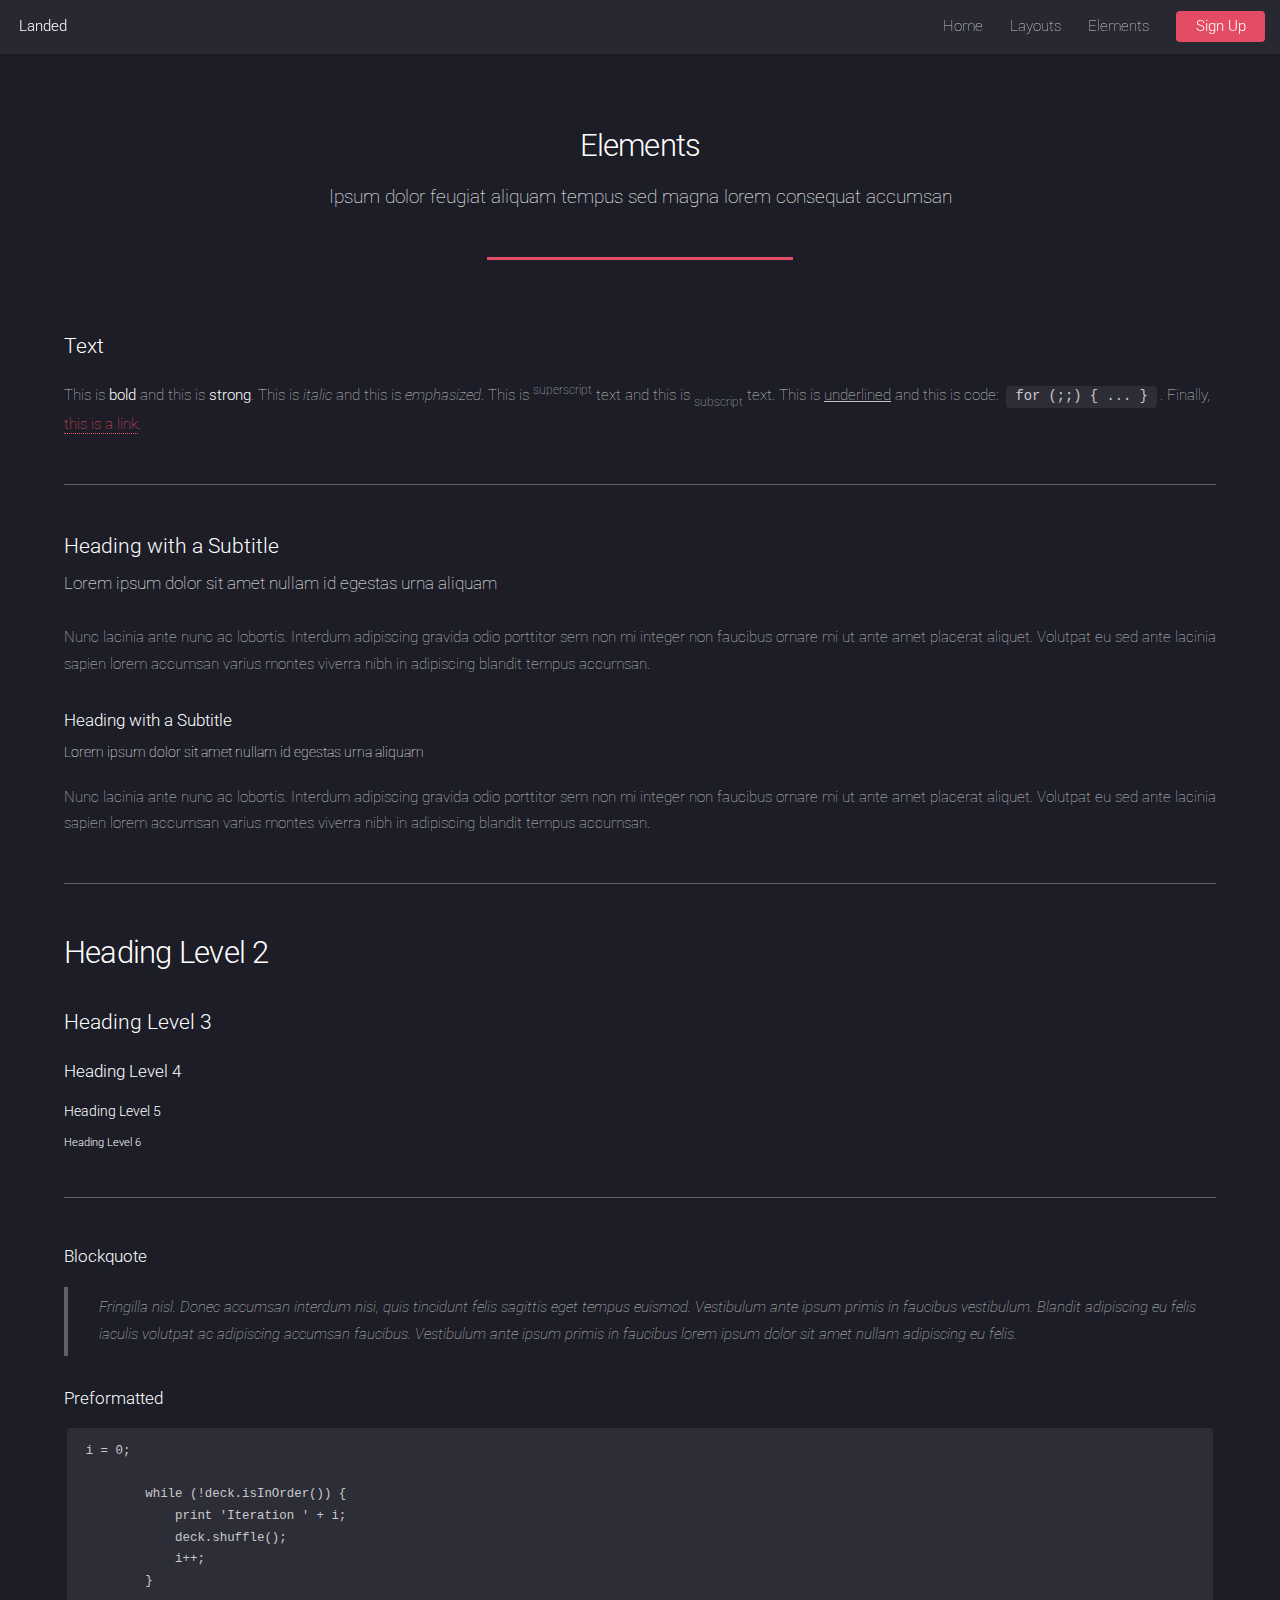
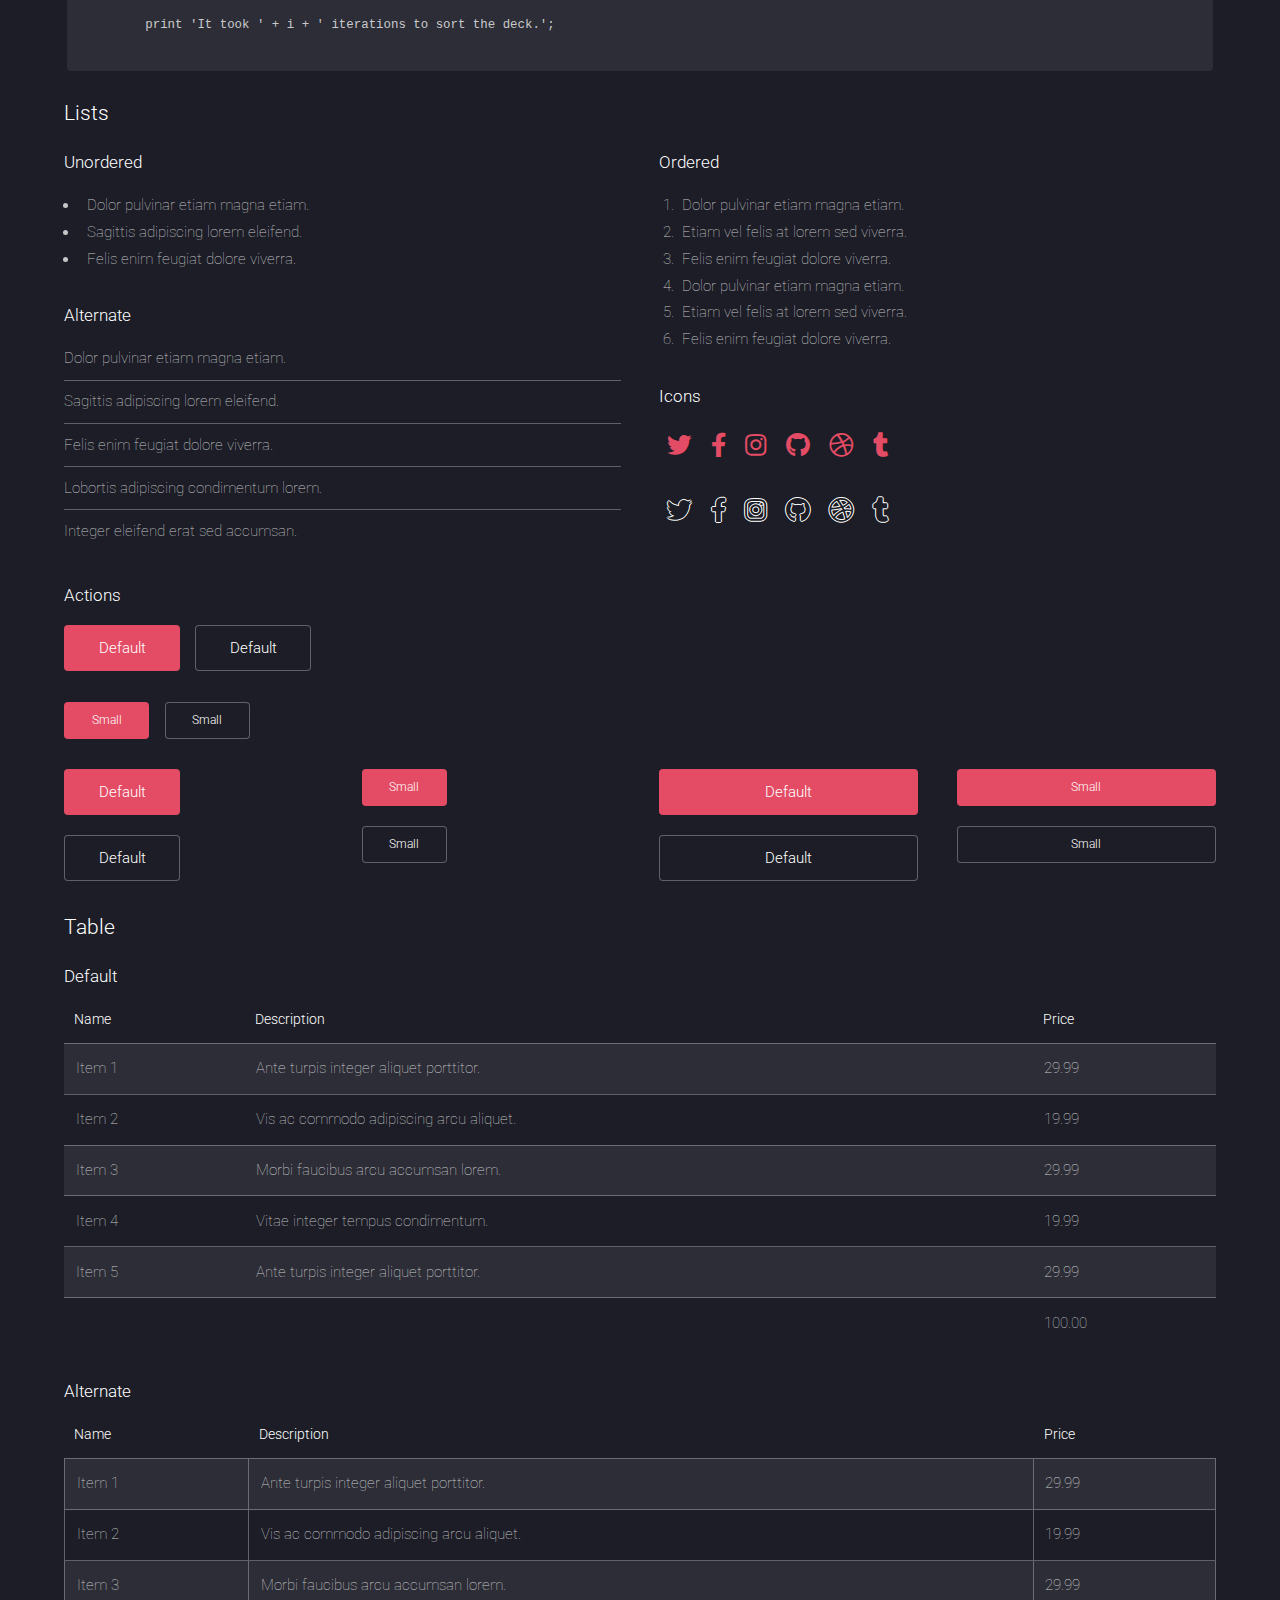
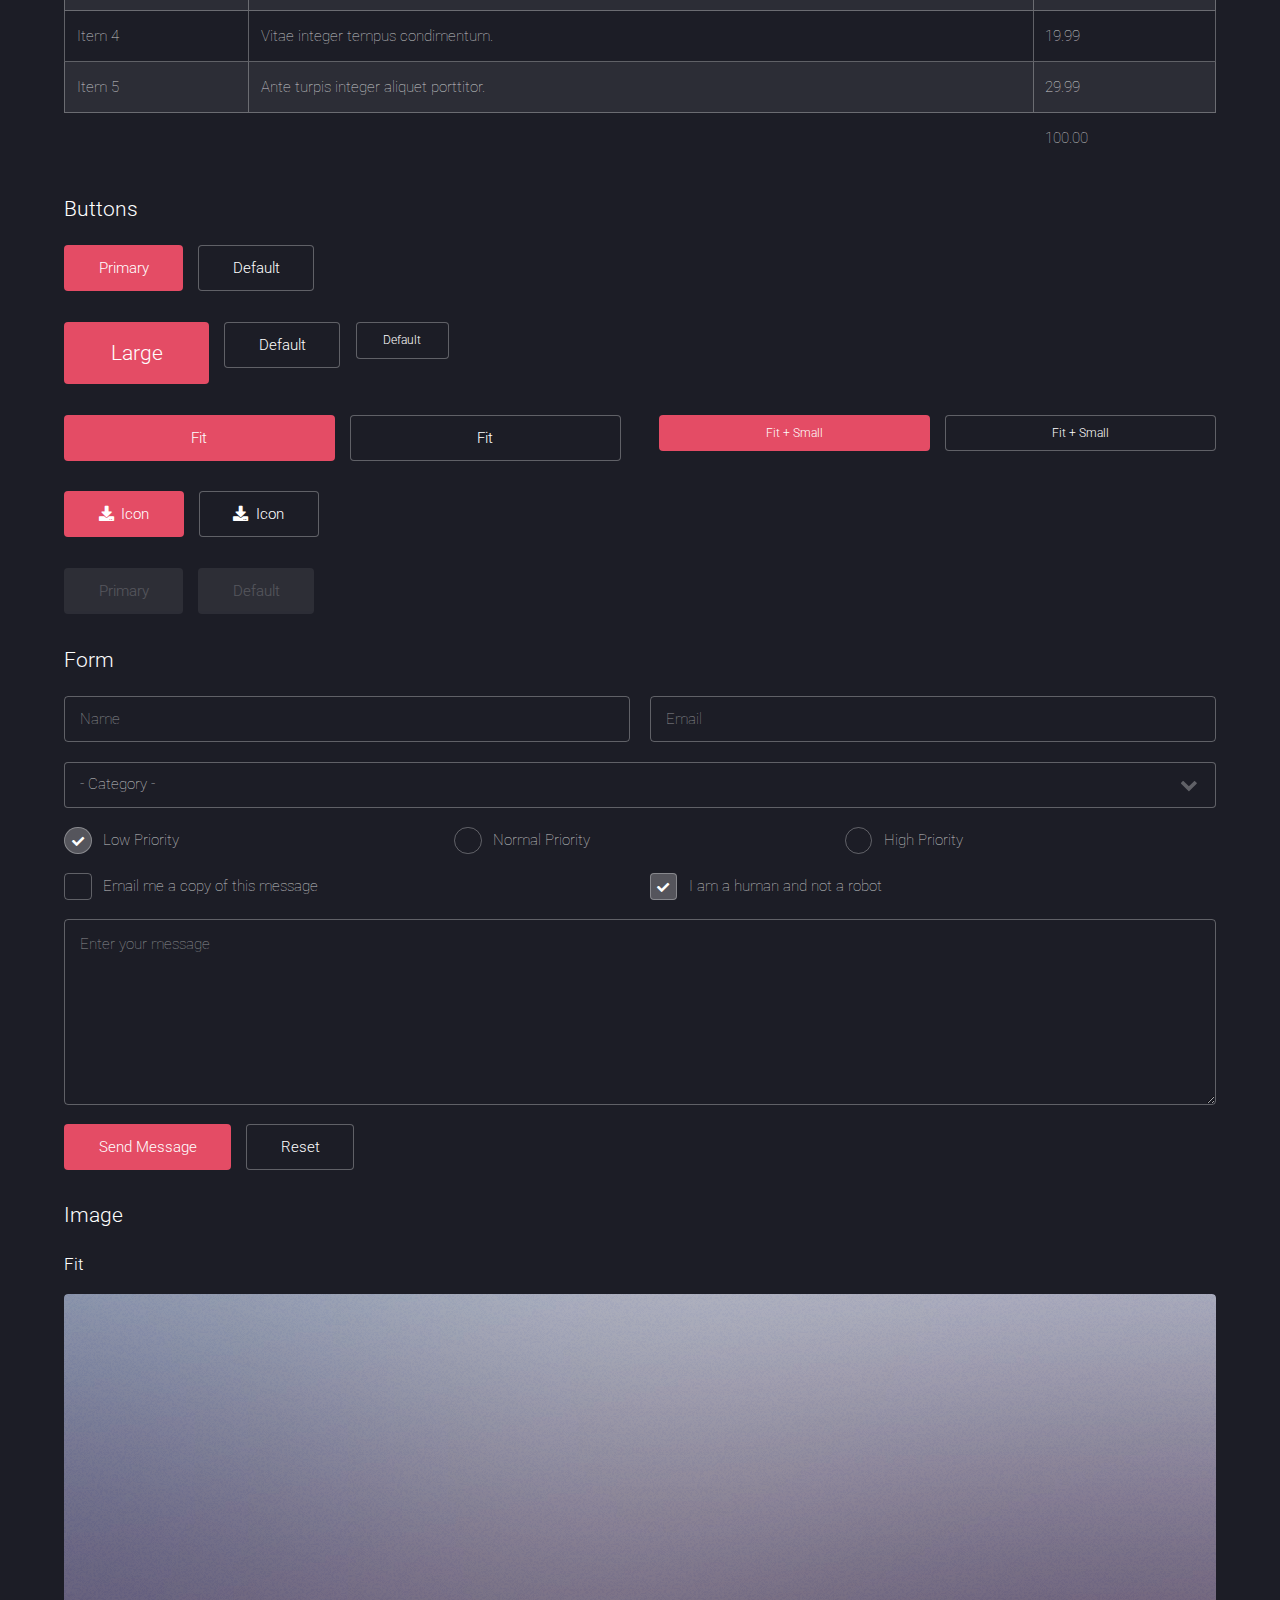
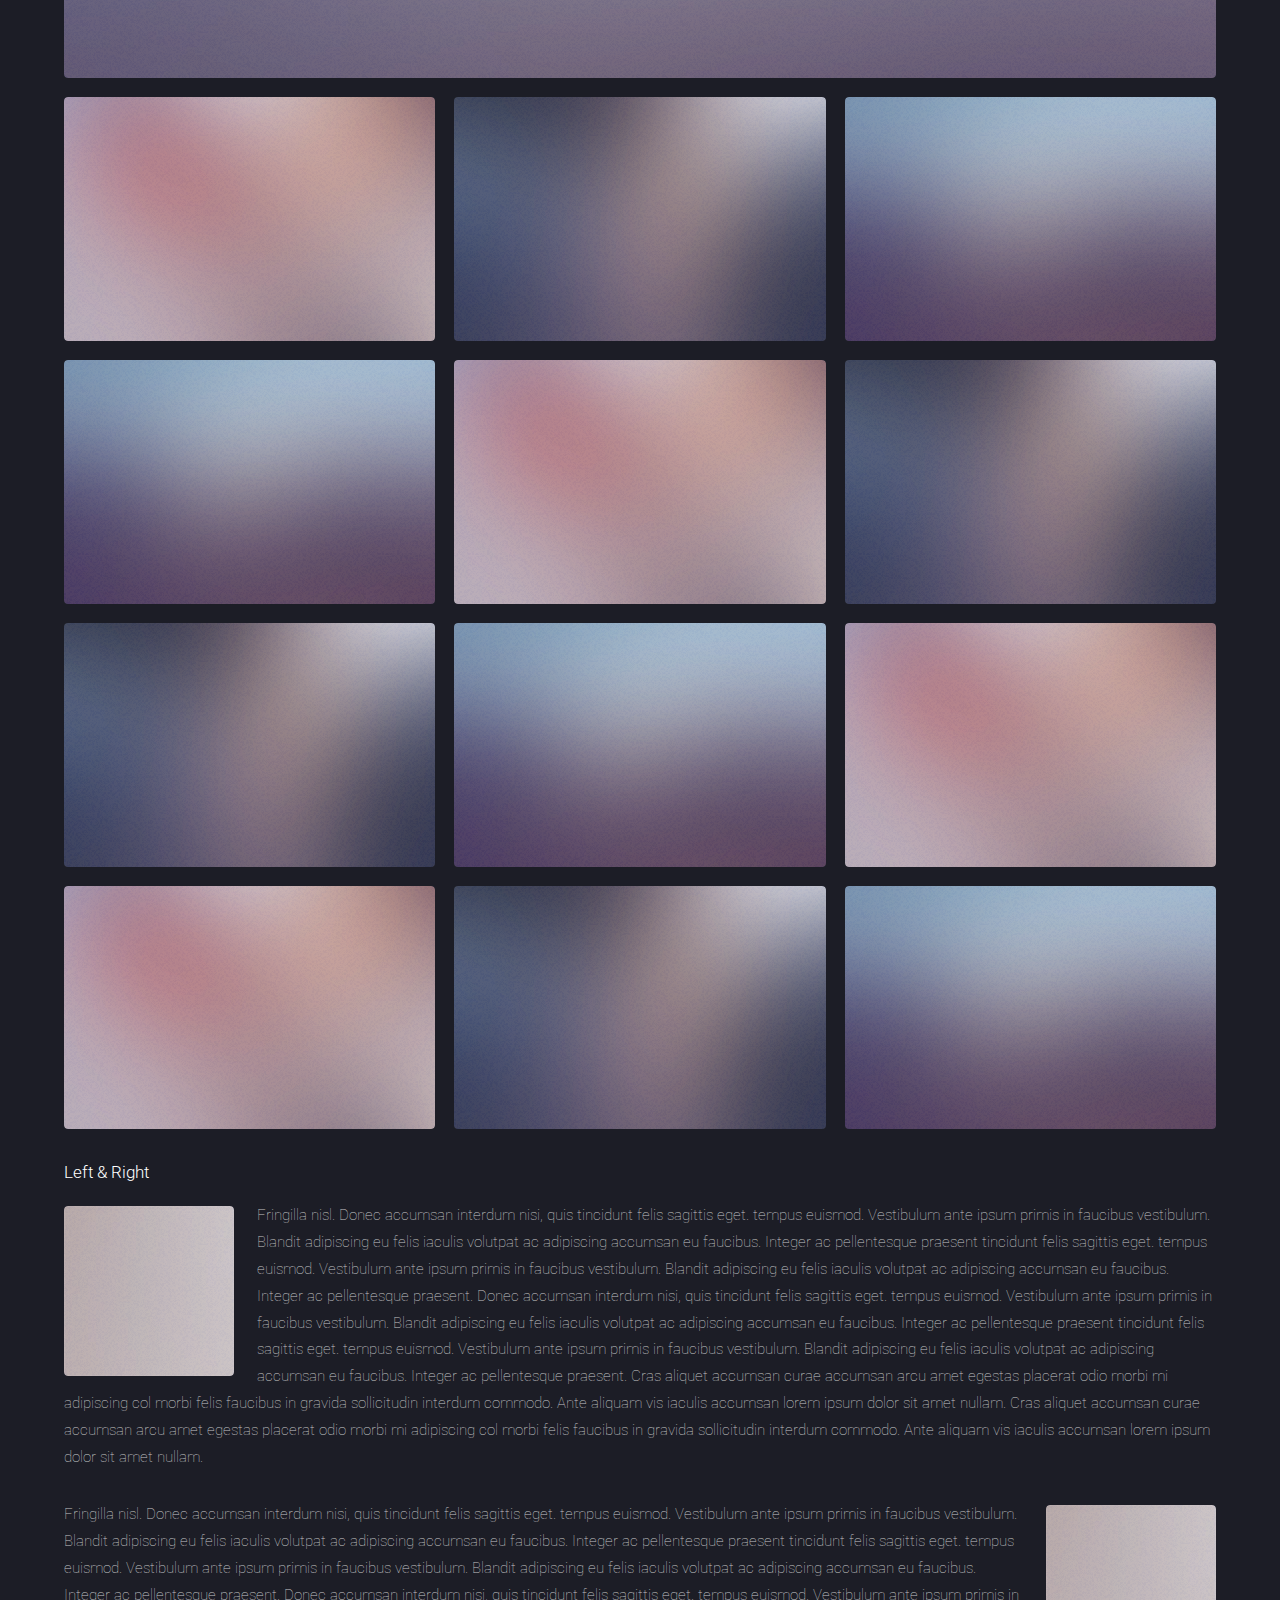
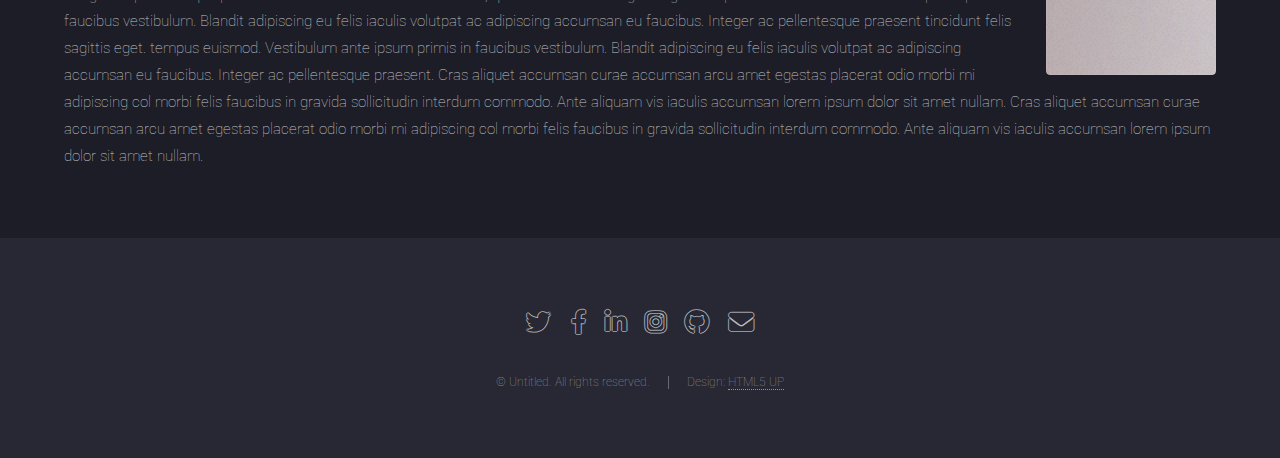
==== elements.html @ 2c1ea0f4 "Nav Menu Responsive" ====
<!DOCTYPE HTML>
<!--
	Landed by HTML5 UP
	html5up.net | @ajlkn
	Free for personal and commercial use under the CCA 3.0 license (html5up.net/license)
-->
<html>
	<head>
		<title>Elements - Landed by HTML5 UP</title>
		<meta charset="utf-8" />
		<meta name="viewport" content="width=device-width, initial-scale=1, user-scalable=no" />
		<link rel="stylesheet" href="assets/css/main.css" />
		<noscript><link rel="stylesheet" href="assets/css/noscript.css" /></noscript>
	</head>
	<body class="is-preload">
		<div id="page-wrapper">

			<!-- Header -->
				<header id="header">
					<h1 id="logo"><a href="index.html">Landed</a></h1>
					<nav id="nav">
						<ul>
							<li><a href="index.html">Home</a></li>
							<li>
								<a href="#">Layouts</a>
								<ul>
									<li><a href="left-sidebar.html">Left Sidebar</a></li>
									<li><a href="right-sidebar.html">Right Sidebar</a></li>
									<li><a href="no-sidebar.html">No Sidebar</a></li>
									<li>
										<a href="#">Submenu</a>
										<ul>
											<li><a href="#">Option 1</a></li>
											<li><a href="#">Option 2</a></li>
											<li><a href="#">Option 3</a></li>
											<li><a href="#">Option 4</a></li>
										</ul>
									</li>
								</ul>
							</li>
							<li><a href="elements.html">Elements</a></li>
							<li><a href="#" class="button primary">Sign Up</a></li>
						</ul>
					</nav>
				</header>

			<!-- Main -->
				<div id="main" class="wrapper style1">
					<div class="container">
						<header class="major">
							<h2>Elements</h2>
							<p>Ipsum dolor feugiat aliquam tempus sed magna lorem consequat accumsan</p>
						</header>

						<!-- Text -->
							<section>
								<h3>Text</h3>
								<p>This is <b>bold</b> and this is <strong>strong</strong>. This is <i>italic</i> and this is <em>emphasized</em>.
								This is <sup>superscript</sup> text and this is <sub>subscript</sub> text.
								This is <u>underlined</u> and this is code: <code>for (;;) { ... }</code>. Finally, <a href="#">this is a link</a>.</p>

								<hr />

								<header>
									<h3>Heading with a Subtitle</h3>
									<p>Lorem ipsum dolor sit amet nullam id egestas urna aliquam</p>
								</header>
								<p>Nunc lacinia ante nunc ac lobortis. Interdum adipiscing gravida odio porttitor sem non mi integer non faucibus ornare mi ut ante amet placerat aliquet. Volutpat eu sed ante lacinia sapien lorem accumsan varius montes viverra nibh in adipiscing blandit tempus accumsan.</p>
								<header>
									<h4>Heading with a Subtitle</h4>
									<p>Lorem ipsum dolor sit amet nullam id egestas urna aliquam</p>
								</header>
								<p>Nunc lacinia ante nunc ac lobortis. Interdum adipiscing gravida odio porttitor sem non mi integer non faucibus ornare mi ut ante amet placerat aliquet. Volutpat eu sed ante lacinia sapien lorem accumsan varius montes viverra nibh in adipiscing blandit tempus accumsan.</p>

								<hr />

								<h2>Heading Level 2</h2>
								<h3>Heading Level 3</h3>
								<h4>Heading Level 4</h4>
								<h5>Heading Level 5</h5>
								<h6>Heading Level 6</h6>

								<hr />

								<h4>Blockquote</h4>
								<blockquote>Fringilla nisl. Donec accumsan interdum nisi, quis tincidunt felis sagittis eget tempus euismod. Vestibulum ante ipsum primis in faucibus vestibulum. Blandit adipiscing eu felis iaculis volutpat ac adipiscing accumsan faucibus. Vestibulum ante ipsum primis in faucibus lorem ipsum dolor sit amet nullam adipiscing eu felis.</blockquote>

								<h4>Preformatted</h4>
								<pre><code>i = 0;

	while (!deck.isInOrder()) {
	    print 'Iteration ' + i;
	    deck.shuffle();
	    i++;
	}

	print 'It took ' + i + ' iterations to sort the deck.';
	</code></pre>
							</section>

						<!-- Lists -->
							<section>
								<h3>Lists</h3>
								<div class="row">
									<div class="col-6 col-12-xsmall">

										<h4>Unordered</h4>
										<ul>
											<li>Dolor pulvinar etiam magna etiam.</li>
											<li>Sagittis adipiscing lorem eleifend.</li>
											<li>Felis enim feugiat dolore viverra.</li>
										</ul>

										<h4>Alternate</h4>
										<ul class="alt">
											<li>Dolor pulvinar etiam magna etiam.</li>
											<li>Sagittis adipiscing lorem eleifend.</li>
											<li>Felis enim feugiat dolore viverra.</li>
											<li>Lobortis adipiscing condimentum lorem.</li>
											<li>Integer eleifend erat sed accumsan.</li>
										</ul>

									</div>
									<div class="col-6 col-12-xsmall">

										<h4>Ordered</h4>
										<ol>
											<li>Dolor pulvinar etiam magna etiam.</li>
											<li>Etiam vel felis at lorem sed viverra.</li>
											<li>Felis enim feugiat dolore viverra.</li>
											<li>Dolor pulvinar etiam magna etiam.</li>
											<li>Etiam vel felis at lorem sed viverra.</li>
											<li>Felis enim feugiat dolore viverra.</li>
										</ol>

										<h4>Icons</h4>
										<ul class="icons">
											<li><a href="#" class="icon brands fa-twitter"><span class="label">Twitter</span></a></li>
											<li><a href="#" class="icon brands fa-facebook-f"><span class="label">Facebook</span></a></li>
											<li><a href="#" class="icon brands fa-instagram"><span class="label">Instagram</span></a></li>
											<li><a href="#" class="icon brands fa-github"><span class="label">Github</span></a></li>
											<li><a href="#" class="icon brands fa-dribbble"><span class="label">Dribbble</span></a></li>
											<li><a href="#" class="icon brands fa-tumblr"><span class="label">Tumblr</span></a></li>
										</ul>
										<ul class="icons">
											<li><a href="#" class="icon brands alt fa-twitter"><span class="label">Twitter</span></a></li>
											<li><a href="#" class="icon brands alt fa-facebook-f"><span class="label">Facebook</span></a></li>
											<li><a href="#" class="icon brands alt fa-instagram"><span class="label">Instagram</span></a></li>
											<li><a href="#" class="icon brands alt fa-github"><span class="label">Github</span></a></li>
											<li><a href="#" class="icon brands alt fa-dribbble"><span class="label">Dribbble</span></a></li>
											<li><a href="#" class="icon brands alt fa-tumblr"><span class="label">Tumblr</span></a></li>
										</ul>

									</div>
								</div>

								<h4>Actions</h4>
								<ul class="actions">
									<li><a href="#" class="button primary">Default</a></li>
									<li><a href="#" class="button">Default</a></li>
								</ul>
								<ul class="actions small">
									<li><a href="#" class="button primary small">Small</a></li>
									<li><a href="#" class="button small">Small</a></li>
								</ul>
								<div class="row">
									<div class="col-3 col-6-medium col-12-xsmall">
										<ul class="actions stacked">
											<li><a href="#" class="button primary">Default</a></li>
											<li><a href="#" class="button">Default</a></li>
										</ul>
									</div>
									<div class="col-3 col-6-medium col-12-xsmall">
										<ul class="actions stacked">
											<li><a href="#" class="button primary small">Small</a></li>
											<li><a href="#" class="button small">Small</a></li>
										</ul>
									</div>
									<div class="col-3 col-6-medium col-12-xsmall">
										<ul class="actions stacked">
											<li><a href="#" class="button primary fit">Default</a></li>
											<li><a href="#" class="button fit">Default</a></li>
										</ul>
									</div>
									<div class="col-3 col-6-medium col-12-xsmall">
										<ul class="actions stacked">
											<li><a href="#" class="button primary small fit">Small</a></li>
											<li><a href="#" class="button small fit">Small</a></li>
										</ul>
									</div>
								</div>
							</section>

						<!-- Table -->
							<section>
								<h3>Table</h3>
								<h4>Default</h4>
								<div class="table-wrapper">
									<table>
										<thead>
											<tr>
												<th>Name</th>
												<th>Description</th>
												<th>Price</th>
											</tr>
										</thead>
										<tbody>
											<tr>
												<td>Item 1</td>
												<td>Ante turpis integer aliquet porttitor.</td>
												<td>29.99</td>
											</tr>
											<tr>
												<td>Item 2</td>
												<td>Vis ac commodo adipiscing arcu aliquet.</td>
												<td>19.99</td>
											</tr>
											<tr>
												<td>Item 3</td>
												<td> Morbi faucibus arcu accumsan lorem.</td>
												<td>29.99</td>
											</tr>
											<tr>
												<td>Item 4</td>
												<td>Vitae integer tempus condimentum.</td>
												<td>19.99</td>
											</tr>
											<tr>
												<td>Item 5</td>
												<td>Ante turpis integer aliquet porttitor.</td>
												<td>29.99</td>
											</tr>
										</tbody>
										<tfoot>
											<tr>
												<td colspan="2"></td>
												<td>100.00</td>
											</tr>
										</tfoot>
									</table>
								</div>
								<h4>Alternate</h4>
								<div class="table-wrapper">
									<table class="alt">
										<thead>
											<tr>
												<th>Name</th>
												<th>Description</th>
												<th>Price</th>
											</tr>
										</thead>
										<tbody>
											<tr>
												<td>Item 1</td>
												<td>Ante turpis integer aliquet porttitor.</td>
												<td>29.99</td>
											</tr>
											<tr>
												<td>Item 2</td>
												<td>Vis ac commodo adipiscing arcu aliquet.</td>
												<td>19.99</td>
											</tr>
											<tr>
												<td>Item 3</td>
												<td> Morbi faucibus arcu accumsan lorem.</td>
												<td>29.99</td>
											</tr>
											<tr>
												<td>Item 4</td>
												<td>Vitae integer tempus condimentum.</td>
												<td>19.99</td>
											</tr>
											<tr>
												<td>Item 5</td>
												<td>Ante turpis integer aliquet porttitor.</td>
												<td>29.99</td>
											</tr>
										</tbody>
										<tfoot>
											<tr>
												<td colspan="2"></td>
												<td>100.00</td>
											</tr>
										</tfoot>
									</table>
								</div>
							</section>

						<!-- Buttons -->
							<section>
								<h3>Buttons</h3>
								<ul class="actions">
									<li><a href="#" class="button primary">Primary</a></li>
									<li><a href="#" class="button">Default</a></li>
								</ul>
								<ul class="actions">
									<li><a href="#" class="button primary large">Large</a></li>
									<li><a href="#" class="button">Default</a></li>
									<li><a href="#" class="button small">Default</a></li>
								</ul>
								<div class="row">
									<div class="col-6 col-12-xsmall">
										<ul class="actions fit">
											<li><a href="#" class="button primary fit">Fit</a></li>
											<li><a href="#" class="button fit">Fit</a></li>
										</ul>
									</div>
									<div class="col-6 col-12-xsmall">
										<ul class="actions fit small">
											<li><a href="#" class="button primary fit small">Fit + Small</a></li>
											<li><a href="#" class="button fit small">Fit + Small</a></li>
										</ul>
									</div>
								</div>
								<ul class="actions">
									<li><a href="#" class="button primary icon solid fa-download">Icon</a></li>
									<li><a href="#" class="button icon solid fa-download">Icon</a></li>
								</ul>
								<ul class="actions">
									<li><span class="button primary disabled">Primary</span></li>
									<li><span class="button disabled">Default</span></li>
								</ul>
							</section>

						<!-- Form -->
							<section>
								<h3>Form</h3>
								<form method="post" action="#">
									<div class="row gtr-uniform gtr-50">
										<div class="col-6 col-12-xsmall">
											<input type="text" name="name" id="name" value="" placeholder="Name" />
										</div>
										<div class="col-6 col-12-xsmall">
											<input type="email" name="email" id="email" value="" placeholder="Email" />
										</div>
										<div class="col-12">
											<select name="category" id="category">
												<option value="">- Category -</option>
												<option value="1">Manufacturing</option>
												<option value="1">Shipping</option>
												<option value="1">Administration</option>
												<option value="1">Human Resources</option>
											</select>
										</div>
										<div class="col-4 col-12-medium">
											<input type="radio" id="priority-low" name="priority" checked>
											<label for="priority-low">Low Priority</label>
										</div>
										<div class="col-4 col-12-medium">
											<input type="radio" id="priority-normal" name="priority">
											<label for="priority-normal">Normal Priority</label>
										</div>
										<div class="col-4 col-12-medium">
											<input type="radio" id="priority-high" name="priority">
											<label for="priority-high">High Priority</label>
										</div>
										<div class="col-6 col-12-medium">
											<input type="checkbox" id="copy" name="copy">
											<label for="copy">Email me a copy of this message</label>
										</div>
										<div class="col-6 col-12-medium">
											<input type="checkbox" id="human" name="human" checked>
											<label for="human">I am a human and not a robot</label>
										</div>
										<div class="col-12">
											<textarea name="message" id="message" placeholder="Enter your message" rows="6"></textarea>
										</div>
										<div class="col-12">
											<ul class="actions">
												<li><input type="submit" value="Send Message" class="primary" /></li>
												<li><input type="reset" value="Reset" /></li>
											</ul>
										</div>
									</div>
								</form>
							</section>

						<!-- Image -->
							<section>
								<h3>Image</h3>
								<h4>Fit</h4>
								<div class="box alt">
									<div class="row gtr-50 gtr-uniform">
										<div class="col-12"><span class="image fit"><img src="images/pic07.jpg" alt="" /></span></div>
										<div class="col-4 col-6-xsmall"><span class="image fit"><img src="images/pic02.jpg" alt="" /></span></div>
										<div class="col-4 col-6-xsmall"><span class="image fit"><img src="images/pic03.jpg" alt="" /></span></div>
										<div class="col-4 col-6-xsmall"><span class="image fit"><img src="images/pic04.jpg" alt="" /></span></div>
										<div class="col-4 col-6-xsmall"><span class="image fit"><img src="images/pic04.jpg" alt="" /></span></div>
										<div class="col-4 col-6-xsmall"><span class="image fit"><img src="images/pic02.jpg" alt="" /></span></div>
										<div class="col-4 col-6-xsmall"><span class="image fit"><img src="images/pic03.jpg" alt="" /></span></div>
										<div class="col-4 col-6-xsmall"><span class="image fit"><img src="images/pic03.jpg" alt="" /></span></div>
										<div class="col-4 col-6-xsmall"><span class="image fit"><img src="images/pic04.jpg" alt="" /></span></div>
										<div class="col-4 col-6-xsmall"><span class="image fit"><img src="images/pic02.jpg" alt="" /></span></div>
										<div class="col-4 col-6-xsmall"><span class="image fit"><img src="images/pic02.jpg" alt="" /></span></div>
										<div class="col-4 col-6-xsmall"><span class="image fit"><img src="images/pic03.jpg" alt="" /></span></div>
										<div class="col-4 col-6-xsmall"><span class="image fit"><img src="images/pic04.jpg" alt="" /></span></div>
									</div>
								</div>

								<h4>Left &amp; Right</h4>
								<p><span class="image left"><img src="images/pic08.jpg" alt="" /></span>Fringilla nisl. Donec accumsan interdum nisi, quis tincidunt felis sagittis eget. tempus euismod. Vestibulum ante ipsum primis in faucibus vestibulum. Blandit adipiscing eu felis iaculis volutpat ac adipiscing accumsan eu faucibus. Integer ac pellentesque praesent tincidunt felis sagittis eget. tempus euismod. Vestibulum ante ipsum primis in faucibus vestibulum. Blandit adipiscing eu felis iaculis volutpat ac adipiscing accumsan eu faucibus. Integer ac pellentesque praesent. Donec accumsan interdum nisi, quis tincidunt felis sagittis eget. tempus euismod. Vestibulum ante ipsum primis in faucibus vestibulum. Blandit adipiscing eu felis iaculis volutpat ac adipiscing accumsan eu faucibus. Integer ac pellentesque praesent tincidunt felis sagittis eget. tempus euismod. Vestibulum ante ipsum primis in faucibus vestibulum. Blandit adipiscing eu felis iaculis volutpat ac adipiscing accumsan eu faucibus. Integer ac pellentesque praesent. Cras aliquet accumsan curae accumsan arcu amet egestas placerat odio morbi mi adipiscing col morbi felis faucibus in gravida sollicitudin interdum commodo. Ante aliquam vis iaculis accumsan lorem ipsum dolor sit amet nullam. Cras aliquet accumsan curae accumsan arcu amet egestas placerat odio morbi mi adipiscing col morbi felis faucibus in gravida sollicitudin interdum commodo. Ante aliquam vis iaculis accumsan lorem ipsum dolor sit amet nullam.</p>
								<p><span class="image right"><img src="images/pic08.jpg" alt="" /></span>Fringilla nisl. Donec accumsan interdum nisi, quis tincidunt felis sagittis eget. tempus euismod. Vestibulum ante ipsum primis in faucibus vestibulum. Blandit adipiscing eu felis iaculis volutpat ac adipiscing accumsan eu faucibus. Integer ac pellentesque praesent tincidunt felis sagittis eget. tempus euismod. Vestibulum ante ipsum primis in faucibus vestibulum. Blandit adipiscing eu felis iaculis volutpat ac adipiscing accumsan eu faucibus. Integer ac pellentesque praesent. Donec accumsan interdum nisi, quis tincidunt felis sagittis eget. tempus euismod. Vestibulum ante ipsum primis in faucibus vestibulum. Blandit adipiscing eu felis iaculis volutpat ac adipiscing accumsan eu faucibus. Integer ac pellentesque praesent tincidunt felis sagittis eget. tempus euismod. Vestibulum ante ipsum primis in faucibus vestibulum. Blandit adipiscing eu felis iaculis volutpat ac adipiscing accumsan eu faucibus. Integer ac pellentesque praesent. Cras aliquet accumsan curae accumsan arcu amet egestas placerat odio morbi mi adipiscing col morbi felis faucibus in gravida sollicitudin interdum commodo. Ante aliquam vis iaculis accumsan lorem ipsum dolor sit amet nullam. Cras aliquet accumsan curae accumsan arcu amet egestas placerat odio morbi mi adipiscing col morbi felis faucibus in gravida sollicitudin interdum commodo. Ante aliquam vis iaculis accumsan lorem ipsum dolor sit amet nullam.</p>
							</section>

					</div>
				</div>

			<!-- Footer -->
				<footer id="footer">
					<ul class="icons">
						<li><a href="#" class="icon brands alt fa-twitter"><span class="label">Twitter</span></a></li>
						<li><a href="#" class="icon brands alt fa-facebook-f"><span class="label">Facebook</span></a></li>
						<li><a href="#" class="icon brands alt fa-linkedin-in"><span class="label">LinkedIn</span></a></li>
						<li><a href="#" class="icon brands alt fa-instagram"><span class="label">Instagram</span></a></li>
						<li><a href="#" class="icon brands alt fa-github"><span class="label">GitHub</span></a></li>
						<li><a href="#" class="icon solid alt fa-envelope"><span class="label">Email</span></a></li>
					</ul>
					<ul class="copyright">
						<li>&copy; Untitled. All rights reserved.</li><li>Design: <a href="http://html5up.net">HTML5 UP</a></li>
					</ul>
				</footer>

		</div>

		<!-- Scripts -->
			<script src="assets/js/jquery.min.js"></script>
			<script src="assets/js/jquery.scrolly.min.js"></script>
			<script src="assets/js/jquery.dropotron.min.js"></script>
			<script src="assets/js/jquery.scrollex.min.js"></script>
			<script src="assets/js/browser.min.js"></script>
			<script src="assets/js/breakpoints.min.js"></script>
			<script src="assets/js/util.js"></script>
			<script src="assets/js/main.js"></script>

	</body>
</html>
---- assets/css/main.css ----
@import url("fontawesome-all.min.css");
@import url("https://fonts.googleapis.com/css?family=Roboto:100,300,100italic,300italic");

/*
	Landed by HTML5 UP
	html5up.net | @ajlkn
	Free for personal and commercial use under the CCA 3.0 license (html5up.net/license)
*/

html, body, div, span, applet, object,
iframe, h1, h2, h3, h4, h5, h6, p, blockquote,
pre, a, abbr, acronym, address, big, cite,
code, del, dfn, em, img, ins, kbd, q, s, samp,
small, strike, strong, sub, sup, tt, var, b,
u, i, center, dl, dt, dd, ol, ul, li, fieldset,
form, label, legend, table, caption, tbody,
tfoot, thead, tr, th, td, article, aside,
canvas, details, embed, figure, figcaption,
footer, header, hgroup, menu, nav, output, ruby,
section, summary, time, mark, audio, video {
	margin: 0;
	padding: 0;
	border: 0;
	font-size: 100%;
	font: inherit;
	vertical-align: baseline;}

article, aside, details, figcaption, figure,
footer, header, hgroup, menu, nav, section {
	display: block;}

body {
	line-height: 1;
}

ol, ul {
	list-style: none;
}

blockquote, q {
	quotes: none;
}

	blockquote:before, blockquote:after, q:before, q:after {
		content: '';
		content: none;
	}

table {
	border-collapse: collapse;
	border-spacing: 0;
}

body {
	-webkit-text-size-adjust: none;
}

mark {
	background-color: transparent;
	color: inherit;
}

input::-moz-focus-inner {
	border: 0;
	padding: 0;
}

input, select, textarea {
	-moz-appearance: none;
	-webkit-appearance: none;
	-ms-appearance: none;
	appearance: none;
}

/* Basic */

	html {
		box-sizing: border-box;
	}

	*, *:before, *:after {
		box-sizing: inherit;
	}

	html, body {
		background: #1c1d26;
	}

	body.is-preload *, body.is-preload *:before, body.is-preload *:after {
		-moz-animation: none !important;
		-webkit-animation: none !important;
		-ms-animation: none !important;
		animation: none !important;
		-moz-transition: none !important;
		-webkit-transition: none !important;
		-ms-transition: none !important;
		transition: none !important;
	}

	body, input, select, textarea {
		color: rgba(255, 255, 255, 0.75);
		font-family: "Roboto", Helvetica, sans-serif;
		font-size: 15pt;
		font-weight: 100;
		line-height: 1.75em;
	}

	a {
		-moz-transition: border-color 0.2s ease-in-out, color 0.2s ease-in-out;
		-webkit-transition: border-color 0.2s ease-in-out, color 0.2s ease-in-out;
		-ms-transition: border-color 0.2s ease-in-out, color 0.2s ease-in-out;
		transition: border-color 0.2s ease-in-out, color 0.2s ease-in-out;
		border-bottom: dotted 1px;
		color: #e44c65;
		text-decoration: none;
	}

		a:hover {
			color: #e44c65 !important;
			border-bottom-color: transparent;
		}

	strong, b {
		color: #ffffff;
		font-weight: 300;
	}

	em, i {
		font-style: italic;
	}

	p {
		margin: 0 0 2em 0;
	}

	h1, h2, h3, h4, h5, h6 {
		color: #ffffff;
		font-weight: 300;
		line-height: 1em;
		margin: 0 0 1em 0;
	}

		h1 a, h2 a, h3 a, h4 a, h5 a, h6 a {
			color: inherit;
			border: 0;
		}

	h2 {
		font-size: 2em;
		line-height: 1.5em;
		letter-spacing: -0.025em;
	}

	h3 {
		font-size: 1.35em;
		line-height: 1.5em;
	}

	h4 {
		font-size: 1.1em;
		line-height: 1.5em;
	}

	h5 {
		font-size: 0.9em;
		line-height: 1.5em;
	}

	h6 {
		font-size: 0.7em;
		line-height: 1.5em;
	}

	sub {
		font-size: 0.8em;
		position: relative;
		top: 0.5em;
	}

	sup {
		font-size: 0.8em;
		position: relative;
		top: -0.5em;
	}

	hr {
		border: 0;
		border-bottom: solid 1px rgba(255, 255, 255, 0.3);
		margin: 3em 0;
	}

		hr.major {
			margin: 4em 0;
		}

	blockquote {
		border-left: solid 4px rgba(255, 255, 255, 0.3);
		font-style: italic;
		margin: 0 0 2em 0;
		padding: 0.5em 0 0.5em 2em;
	}

	code {
		background: rgba(255, 255, 255, 0.075);
		border-radius: 4px;
		font-family: "Courier New", monospace;
		font-size: 0.9em;
		margin: 0 0.25em;
		padding: 0.25em 0.65em;
	}

	pre {
		-webkit-overflow-scrolling: touch;
		font-family: "Courier New", monospace;
		font-size: 0.9em;
		margin: 0 0 2em 0;
	}

		pre code {
			display: block;
			line-height: 1.75em;
			padding: 1em 1.5em;
			overflow-x: auto;
		}

	.align-left {
		text-align: left;
	}

	.align-center {
		text-align: center;
	}

	.align-right {
		text-align: right;
	}

/* Loader */

	@-moz-keyframes spinner-show {
		0% {
			opacity: 0;
		}

		100% {
			opacity: 1;
		}
	}

	@-webkit-keyframes spinner-show {
		0% {
			opacity: 0;
		}

		100% {
			opacity: 1;
		}
	}

	@-ms-keyframes spinner-show {
		0% {
			opacity: 0;
		}

		100% {
			opacity: 1;
		}
	}

	@keyframes spinner-show {
		0% {
			opacity: 0;
		}

		100% {
			opacity: 1;
		}
	}

	@-moz-keyframes spinner-hide {
		0% {
			color: rgba(255, 255, 255, 0.15);
			z-index: 100001;
			-moz-transform: scale(1) rotate(0deg);
			-webkit-transform: scale(1) rotate(0deg);
			-ms-transform: scale(1) rotate(0deg);
			transform: scale(1) rotate(0deg);
		}

		99% {
			color: #1c1d26;
			z-index: 100001;
			-moz-transform: scale(0.5) rotate(360deg);
			-webkit-transform: scale(0.5) rotate(360deg);
			-ms-transform: scale(0.5) rotate(360deg);
			transform: scale(0.5) rotate(360deg);
		}

		100% {
			color: #1c1d26;
			z-index: -1;
			-moz-transform: scale(0.5) rotate(360deg);
			-webkit-transform: scale(0.5) rotate(360deg);
			-ms-transform: scale(0.5) rotate(360deg);
			transform: scale(0.5) rotate(360deg);
		}
	}

	@-webkit-keyframes spinner-hide {
		0% {
			color: rgba(255, 255, 255, 0.15);
			z-index: 100001;
			-moz-transform: scale(1) rotate(0deg);
			-webkit-transform: scale(1) rotate(0deg);
			-ms-transform: scale(1) rotate(0deg);
			transform: scale(1) rotate(0deg);
		}

		99% {
			color: #1c1d26;
			z-index: 100001;
			-moz-transform: scale(0.5) rotate(360deg);
			-webkit-transform: scale(0.5) rotate(360deg);
			-ms-transform: scale(0.5) rotate(360deg);
			transform: scale(0.5) rotate(360deg);
		}

		100% {
			color: #1c1d26;
			z-index: -1;
			-moz-transform: scale(0.5) rotate(360deg);
			-webkit-transform: scale(0.5) rotate(360deg);
			-ms-transform: scale(0.5) rotate(360deg);
			transform: scale(0.5) rotate(360deg);
		}
	}

	@-ms-keyframes spinner-hide {
		0% {
			color: rgba(255, 255, 255, 0.15);
			z-index: 100001;
			-moz-transform: scale(1) rotate(0deg);
			-webkit-transform: scale(1) rotate(0deg);
			-ms-transform: scale(1) rotate(0deg);
			transform: scale(1) rotate(0deg);
		}

		99% {
			color: #1c1d26;
			z-index: 100001;
			-moz-transform: scale(0.5) rotate(360deg);
			-webkit-transform: scale(0.5) rotate(360deg);
			-ms-transform: scale(0.5) rotate(360deg);
			transform: scale(0.5) rotate(360deg);
		}

		100% {
			color: #1c1d26;
			z-index: -1;
			-moz-transform: scale(0.5) rotate(360deg);
			-webkit-transform: scale(0.5) rotate(360deg);
			-ms-transform: scale(0.5) rotate(360deg);
			transform: scale(0.5) rotate(360deg);
		}
	}

	@keyframes spinner-hide {
		0% {
			color: rgba(255, 255, 255, 0.15);
			z-index: 100001;
			-moz-transform: scale(1) rotate(0deg);
			-webkit-transform: scale(1) rotate(0deg);
			-ms-transform: scale(1) rotate(0deg);
			transform: scale(1) rotate(0deg);
		}

		99% {
			color: #1c1d26;
			z-index: 100001;
			-moz-transform: scale(0.5) rotate(360deg);
			-webkit-transform: scale(0.5) rotate(360deg);
			-ms-transform: scale(0.5) rotate(360deg);
			transform: scale(0.5) rotate(360deg);
		}

		100% {
			color: #1c1d26;
			z-index: -1;
			-moz-transform: scale(0.5) rotate(360deg);
			-webkit-transform: scale(0.5) rotate(360deg);
			-ms-transform: scale(0.5) rotate(360deg);
			transform: scale(0.5) rotate(360deg);
		}
	}

	@-moz-keyframes spinner-rotate {
		0% {
			-moz-transform: scale(1) rotate(0deg);
			-webkit-transform: scale(1) rotate(0deg);
			-ms-transform: scale(1) rotate(0deg);
			transform: scale(1) rotate(0deg);
		}

		100% {
			-moz-transform: scale(1) rotate(360deg);
			-webkit-transform: scale(1) rotate(360deg);
			-ms-transform: scale(1) rotate(360deg);
			transform: scale(1) rotate(360deg);
		}
	}

	@-webkit-keyframes spinner-rotate {
		0% {
			-moz-transform: scale(1) rotate(0deg);
			-webkit-transform: scale(1) rotate(0deg);
			-ms-transform: scale(1) rotate(0deg);
			transform: scale(1) rotate(0deg);
		}

		100% {
			-moz-transform: scale(1) rotate(360deg);
			-webkit-transform: scale(1) rotate(360deg);
			-ms-transform: scale(1) rotate(360deg);
			transform: scale(1) rotate(360deg);
		}
	}

	@-ms-keyframes spinner-rotate {
		0% {
			-moz-transform: scale(1) rotate(0deg);
			-webkit-transform: scale(1) rotate(0deg);
			-ms-transform: scale(1) rotate(0deg);
			transform: scale(1) rotate(0deg);
		}

		100% {
			-moz-transform: scale(1) rotate(360deg);
			-webkit-transform: scale(1) rotate(360deg);
			-ms-transform: scale(1) rotate(360deg);
			transform: scale(1) rotate(360deg);
		}
	}

	@keyframes spinner-rotate {
		0% {
			-moz-transform: scale(1) rotate(0deg);
			-webkit-transform: scale(1) rotate(0deg);
			-ms-transform: scale(1) rotate(0deg);
			transform: scale(1) rotate(0deg);
		}

		100% {
			-moz-transform: scale(1) rotate(360deg);
			-webkit-transform: scale(1) rotate(360deg);
			-ms-transform: scale(1) rotate(360deg);
			transform: scale(1) rotate(360deg);
		}
	}

	@-moz-keyframes overlay-hide {
		0% {
			opacity: 1;
			z-index: 100000;
		}

		15% {
			opacity: 1;
			z-index: 100000;
		}

		99% {
			opacity: 0;
			z-index: 100000;
		}

		100% {
			opacity: 0;
			z-index: -1;
		}
	}

	@-webkit-keyframes overlay-hide {
		0% {
			opacity: 1;
			z-index: 100000;
		}

		15% {
			opacity: 1;
			z-index: 100000;
		}

		99% {
			opacity: 0;
			z-index: 100000;
		}

		100% {
			opacity: 0;
			z-index: -1;
		}
	}

	@-ms-keyframes overlay-hide {
		0% {
			opacity: 1;
			z-index: 100000;
		}

		15% {
			opacity: 1;
			z-index: 100000;
		}

		99% {
			opacity: 0;
			z-index: 100000;
		}

		100% {
			opacity: 0;
			z-index: -1;
		}
	}

	@keyframes overlay-hide {
		0% {
			opacity: 1;
			z-index: 100000;
		}

		15% {
			opacity: 1;
			z-index: 100000;
		}

		99% {
			opacity: 0;
			z-index: 100000;
		}

		100% {
			opacity: 0;
			z-index: -1;
		}
	}

	body.landing {
		text-decoration: none;
	}

		body.landing:before {
			-moz-osx-font-smoothing: grayscale;
			-webkit-font-smoothing: antialiased;
			display: inline-block;
			font-style: normal;
			font-variant: normal;
			text-rendering: auto;
			line-height: 1;
			text-transform: none !important;
			font-family: 'Font Awesome 5 Free';
			font-weight: 900;
		}

		body.landing:before {
			-moz-animation: spinner-show 1.5s 1 0.25s ease forwards, spinner-hide 0.25s ease-in-out forwards !important;
			-webkit-animation: spinner-show 1.5s 1 0.25s ease forwards, spinner-hide 0.25s ease-in-out forwards !important;
			-ms-animation: spinner-show 1.5s 1 0.25s ease forwards, spinner-hide 0.25s ease-in-out forwards !important;
			animation: spinner-show 1.5s 1 0.25s ease forwards, spinner-hide 0.25s ease-in-out forwards !important;
			-moz-transform-origin: 50% 50%;
			-webkit-transform-origin: 50% 50%;
			-ms-transform-origin: 50% 50%;
			transform-origin: 50% 50%;
			color: rgba(255, 255, 255, 0.15);
			content: '\f1ce';
			cursor: default;
			display: block;
			font-size: 2em;
			height: 2em;
			left: 50%;
			line-height: 2em;
			margin: -1em 0 0 -1em;
			opacity: 0;
			position: fixed;
			text-align: center;
			top: 50%;
			width: 2em;
			z-index: -1;
		}

		body.landing:after {
			-moz-animation: overlay-hide 1.5s ease-in forwards !important;
			-webkit-animation: overlay-hide 1.5s ease-in forwards !important;
			-ms-animation: overlay-hide 1.5s ease-in forwards !important;
			animation: overlay-hide 1.5s ease-in forwards !important;
			background: #1c1d26;
			content: '';
			display: block;
			height: 100%;
			left: 0;
			opacity: 0;
			position: fixed;
			top: 0;
			width: 100%;
			z-index: -1;
		}

		body.landing.is-preload:before {
			-moz-animation: spinner-show 1.5s 1 0.25s ease forwards, spinner-rotate 0.75s infinite linear !important;
			-webkit-animation: spinner-show 1.5s 1 0.25s ease forwards, spinner-rotate 0.75s infinite linear !important;
			-ms-animation: spinner-show 1.5s 1 0.25s ease forwards, spinner-rotate 0.75s infinite linear !important;
			animation: spinner-show 1.5s 1 0.25s ease forwards, spinner-rotate 0.75s infinite linear !important;
			z-index: 100001;
		}

		body.landing.is-preload:after {
			-moz-animation: none !important;
			-webkit-animation: none !important;
			-ms-animation: none !important;
			animation: none !important;
			opacity: 1;
			z-index: 100000;
		}

	@media (-webkit-min-device-pixel-ratio: 2) {

		body.landing:before {
			line-height: 2.025em;
		}

	}

/* Container */

	.container {
		margin: 0 auto;
		max-width: calc(100% - 4em);
		width: 70em;
	}

		.container.xsmall {
			width: 17.5em;
		}

		.container.small {
			width: 35em;
		}

		.container.medium {
			width: 52.5em;
		}

		.container.large {
			width: 87.5em;
		}

		.container.xlarge {
			width: 105em;
		}

		.container.max {
			width: 100%;
		}

		@media screen and (max-width: 1280px) {

			.container {
				width: 90%;
				max-width: 100%;
			}

		}

		@media screen and (max-width: 980px) {

			.container {
				width: 100% !important;
			}

		}

/* Row */

	.row {
		display: flex;
		flex-wrap: wrap;
		box-sizing: border-box;
		align-items: stretch;
	}

		.row > * {
			box-sizing: border-box;
		}

		.row.gtr-uniform > * > :last-child {
			margin-bottom: 0;
		}

		.row.aln-left {
			justify-content: flex-start;
		}

		.row.aln-center {
			justify-content: center;
		}

		.row.aln-right {
			justify-content: flex-end;
		}

		.row.aln-top {
			align-items: flex-start;
		}

		.row.aln-middle {
			align-items: center;
		}

		.row.aln-bottom {
			align-items: flex-end;
		}

		.row > .imp {
			order: -1;
		}

		.row > .col-1 {
			width: 8.33333%;
		}

		.row > .off-1 {
			margin-left: 8.33333%;
		}

		.row > .col-2 {
			width: 16.66667%;
		}

		.row > .off-2 {
			margin-left: 16.66667%;
		}

		.row > .col-3 {
			width: 25%;
		}

		.row > .off-3 {
			margin-left: 25%;
		}

		.row > .col-4 {
			width: 33.33333%;
		}

		.row > .off-4 {
			margin-left: 33.33333%;
		}

		.row > .col-5 {
			width: 41.66667%;
		}

		.row > .off-5 {
			margin-left: 41.66667%;
		}

		.row > .col-6 {
			width: 50%;
		}

		.row > .off-6 {
			margin-left: 50%;
		}

		.row > .col-7 {
			width: 58.33333%;
		}

		.row > .off-7 {
			margin-left: 58.33333%;
		}

		.row > .col-8 {
			width: 66.66667%;
		}

		.row > .off-8 {
			margin-left: 66.66667%;
		}

		.row > .col-9 {
			width: 75%;
		}

		.row > .off-9 {
			margin-left: 75%;
		}

		.row > .col-10 {
			width: 83.33333%;
		}

		.row > .off-10 {
			margin-left: 83.33333%;
		}

		.row > .col-11 {
			width: 91.66667%;
		}

		.row > .off-11 {
			margin-left: 91.66667%;
		}

		.row > .col-12 {
			width: 100%;
		}

		.row > .off-12 {
			margin-left: 100%;
		}

		.row.gtr-0 {
			margin-top: 0;
			margin-left: 0em;
		}

			.row.gtr-0 > * {
				padding: 0 0 0 0em;
			}

			.row.gtr-0.gtr-uniform {
				margin-top: 0em;
			}

				.row.gtr-0.gtr-uniform > * {
					padding-top: 0em;
				}

		.row.gtr-25 {
			margin-top: 0;
			margin-left: -0.625em;
		}

			.row.gtr-25 > * {
				padding: 0 0 0 0.625em;
			}

			.row.gtr-25.gtr-uniform {
				margin-top: -0.625em;
			}

				.row.gtr-25.gtr-uniform > * {
					padding-top: 0.625em;
				}

		.row.gtr-50 {
			margin-top: 0;
			margin-left: -1.25em;
		}

			.row.gtr-50 > * {
				padding: 0 0 0 1.25em;
			}

			.row.gtr-50.gtr-uniform {
				margin-top: -1.25em;
			}

				.row.gtr-50.gtr-uniform > * {
					padding-top: 1.25em;
				}

		.row {
			margin-top: 0;
			margin-left: -2.5em;
		}

			.row > * {
				padding: 0 0 0 2.5em;
			}

			.row.gtr-uniform {
				margin-top: -2.5em;
			}

				.row.gtr-uniform > * {
					padding-top: 2.5em;
				}

		.row.gtr-150 {
			margin-top: 0;
			margin-left: -3.75em;
		}

			.row.gtr-150 > * {
				padding: 0 0 0 3.75em;
			}

			.row.gtr-150.gtr-uniform {
				margin-top: -3.75em;
			}

				.row.gtr-150.gtr-uniform > * {
					padding-top: 3.75em;
				}

		.row.gtr-200 {
			margin-top: 0;
			margin-left: -5em;
		}

			.row.gtr-200 > * {
				padding: 0 0 0 5em;
			}

			.row.gtr-200.gtr-uniform {
				margin-top: -5em;
			}

				.row.gtr-200.gtr-uniform > * {
					padding-top: 5em;
				}

		@media screen and (max-width: 1680px) {

			.row {
				display: flex;
				flex-wrap: wrap;
				box-sizing: border-box;
				align-items: stretch;
			}

				.row > * {
					box-sizing: border-box;
				}

				.row.gtr-uniform > * > :last-child {
					margin-bottom: 0;
				}

				.row.aln-left {
					justify-content: flex-start;
				}

				.row.aln-center {
					justify-content: center;
				}

				.row.aln-right {
					justify-content: flex-end;
				}

				.row.aln-top {
					align-items: flex-start;
				}

				.row.aln-middle {
					align-items: center;
				}

				.row.aln-bottom {
					align-items: flex-end;
				}

				.row > .imp-xlarge {
					order: -1;
				}

				.row > .col-1-xlarge {
					width: 8.33333%;
				}

				.row > .off-1-xlarge {
					margin-left: 8.33333%;
				}

				.row > .col-2-xlarge {
					width: 16.66667%;
				}

				.row > .off-2-xlarge {
					margin-left: 16.66667%;
				}

				.row > .col-3-xlarge {
					width: 25%;
				}

				.row > .off-3-xlarge {
					margin-left: 25%;
				}

				.row > .col-4-xlarge {
					width: 33.33333%;
				}

				.row > .off-4-xlarge {
					margin-left: 33.33333%;
				}

				.row > .col-5-xlarge {
					width: 41.66667%;
				}

				.row > .off-5-xlarge {
					margin-left: 41.66667%;
				}

				.row > .col-6-xlarge {
					width: 50%;
				}

				.row > .off-6-xlarge {
					margin-left: 50%;
				}

				.row > .col-7-xlarge {
					width: 58.33333%;
				}

				.row > .off-7-xlarge {
					margin-left: 58.33333%;
				}

				.row > .col-8-xlarge {
					width: 66.66667%;
				}

				.row > .off-8-xlarge {
					margin-left: 66.66667%;
				}

				.row > .col-9-xlarge {
					width: 75%;
				}

				.row > .off-9-xlarge {
					margin-left: 75%;
				}

				.row > .col-10-xlarge {
					width: 83.33333%;
				}

				.row > .off-10-xlarge {
					margin-left: 83.33333%;
				}

				.row > .col-11-xlarge {
					width: 91.66667%;
				}

				.row > .off-11-xlarge {
					margin-left: 91.66667%;
				}

				.row > .col-12-xlarge {
					width: 100%;
				}

				.row > .off-12-xlarge {
					margin-left: 100%;
				}

				.row.gtr-0 {
					margin-top: 0;
					margin-left: 0em;
				}

					.row.gtr-0 > * {
						padding: 0 0 0 0em;
					}

					.row.gtr-0.gtr-uniform {
						margin-top: 0em;
					}

						.row.gtr-0.gtr-uniform > * {
							padding-top: 0em;
						}

				.row.gtr-25 {
					margin-top: 0;
					margin-left: -0.625em;
				}

					.row.gtr-25 > * {
						padding: 0 0 0 0.625em;
					}

					.row.gtr-25.gtr-uniform {
						margin-top: -0.625em;
					}

						.row.gtr-25.gtr-uniform > * {
							padding-top: 0.625em;
						}

				.row.gtr-50 {
					margin-top: 0;
					margin-left: -1.25em;
				}

					.row.gtr-50 > * {
						padding: 0 0 0 1.25em;
					}

					.row.gtr-50.gtr-uniform {
						margin-top: -1.25em;
					}

						.row.gtr-50.gtr-uniform > * {
							padding-top: 1.25em;
						}

				.row {
					margin-top: 0;
					margin-left: -2.5em;
				}

					.row > * {
						padding: 0 0 0 2.5em;
					}

					.row.gtr-uniform {
						margin-top: -2.5em;
					}

						.row.gtr-uniform > * {
							padding-top: 2.5em;
						}

				.row.gtr-150 {
					margin-top: 0;
					margin-left: -3.75em;
				}

					.row.gtr-150 > * {
						padding: 0 0 0 3.75em;
					}

					.row.gtr-150.gtr-uniform {
						margin-top: -3.75em;
					}

						.row.gtr-150.gtr-uniform > * {
							padding-top: 3.75em;
						}

				.row.gtr-200 {
					margin-top: 0;
					margin-left: -5em;
				}

					.row.gtr-200 > * {
						padding: 0 0 0 5em;
					}

					.row.gtr-200.gtr-uniform {
						margin-top: -5em;
					}

						.row.gtr-200.gtr-uniform > * {
							padding-top: 5em;
						}

		}

		@media screen and (max-width: 1280px) {

			.row {
				display: flex;
				flex-wrap: wrap;
				box-sizing: border-box;
				align-items: stretch;
			}

				.row > * {
					box-sizing: border-box;
				}

				.row.gtr-uniform > * > :last-child {
					margin-bottom: 0;
				}

				.row.aln-left {
					justify-content: flex-start;
				}

				.row.aln-center {
					justify-content: center;
				}

				.row.aln-right {
					justify-content: flex-end;
				}

				.row.aln-top {
					align-items: flex-start;
				}

				.row.aln-middle {
					align-items: center;
				}

				.row.aln-bottom {
					align-items: flex-end;
				}

				.row > .imp-large {
					order: -1;
				}

				.row > .col-1-large {
					width: 8.33333%;
				}

				.row > .off-1-large {
					margin-left: 8.33333%;
				}

				.row > .col-2-large {
					width: 16.66667%;
				}

				.row > .off-2-large {
					margin-left: 16.66667%;
				}

				.row > .col-3-large {
					width: 25%;
				}

				.row > .off-3-large {
					margin-left: 25%;
				}

				.row > .col-4-large {
					width: 33.33333%;
				}

				.row > .off-4-large {
					margin-left: 33.33333%;
				}

				.row > .col-5-large {
					width: 41.66667%;
				}

				.row > .off-5-large {
					margin-left: 41.66667%;
				}

				.row > .col-6-large {
					width: 50%;
				}

				.row > .off-6-large {
					margin-left: 50%;
				}

				.row > .col-7-large {
					width: 58.33333%;
				}

				.row > .off-7-large {
					margin-left: 58.33333%;
				}

				.row > .col-8-large {
					width: 66.66667%;
				}

				.row > .off-8-large {
					margin-left: 66.66667%;
				}

				.row > .col-9-large {
					width: 75%;
				}

				.row > .off-9-large {
					margin-left: 75%;
				}

				.row > .col-10-large {
					width: 83.33333%;
				}

				.row > .off-10-large {
					margin-left: 83.33333%;
				}

				.row > .col-11-large {
					width: 91.66667%;
				}

				.row > .off-11-large {
					margin-left: 91.66667%;
				}

				.row > .col-12-large {
					width: 100%;
				}

				.row > .off-12-large {
					margin-left: 100%;
				}

				.row.gtr-0 {
					margin-top: 0;
					margin-left: 0em;
				}

					.row.gtr-0 > * {
						padding: 0 0 0 0em;
					}

					.row.gtr-0.gtr-uniform {
						margin-top: 0em;
					}

						.row.gtr-0.gtr-uniform > * {
							padding-top: 0em;
						}

				.row.gtr-25 {
					margin-top: 0;
					margin-left: -0.625em;
				}

					.row.gtr-25 > * {
						padding: 0 0 0 0.625em;
					}

					.row.gtr-25.gtr-uniform {
						margin-top: -0.625em;
					}

						.row.gtr-25.gtr-uniform > * {
							padding-top: 0.625em;
						}

				.row.gtr-50 {
					margin-top: 0;
					margin-left: -1.25em;
				}

					.row.gtr-50 > * {
						padding: 0 0 0 1.25em;
					}

					.row.gtr-50.gtr-uniform {
						margin-top: -1.25em;
					}

						.row.gtr-50.gtr-uniform > * {
							padding-top: 1.25em;
						}

				.row {
					margin-top: 0;
					margin-left: -2.5em;
				}

					.row > * {
						padding: 0 0 0 2.5em;
					}

					.row.gtr-uniform {
						margin-top: -2.5em;
					}

						.row.gtr-uniform > * {
							padding-top: 2.5em;
						}

				.row.gtr-150 {
					margin-top: 0;
					margin-left: -3.75em;
				}

					.row.gtr-150 > * {
						padding: 0 0 0 3.75em;
					}

					.row.gtr-150.gtr-uniform {
						margin-top: -3.75em;
					}

						.row.gtr-150.gtr-uniform > * {
							padding-top: 3.75em;
						}

				.row.gtr-200 {
					margin-top: 0;
					margin-left: -5em;
				}

					.row.gtr-200 > * {
						padding: 0 0 0 5em;
					}

					.row.gtr-200.gtr-uniform {
						margin-top: -5em;
					}

						.row.gtr-200.gtr-uniform > * {
							padding-top: 5em;
						}

		}

		@media screen and (max-width: 980px) {

			.row {
				display: flex;
				flex-wrap: wrap;
				box-sizing: border-box;
				align-items: stretch;
			}

				.row > * {
					box-sizing: border-box;
				}

				.row.gtr-uniform > * > :last-child {
					margin-bottom: 0;
				}

				.row.aln-left {
					justify-content: flex-start;
				}

				.row.aln-center {
					justify-content: center;
				}

				.row.aln-right {
					justify-content: flex-end;
				}

				.row.aln-top {
					align-items: flex-start;
				}

				.row.aln-middle {
					align-items: center;
				}

				.row.aln-bottom {
					align-items: flex-end;
				}

				.row > .imp-medium {
					order: -1;
				}

				.row > .col-1-medium {
					width: 8.33333%;
				}

				.row > .off-1-medium {
					margin-left: 8.33333%;
				}

				.row > .col-2-medium {
					width: 16.66667%;
				}

				.row > .off-2-medium {
					margin-left: 16.66667%;
				}

				.row > .col-3-medium {
					width: 25%;
				}

				.row > .off-3-medium {
					margin-left: 25%;
				}

				.row > .col-4-medium {
					width: 33.33333%;
				}

				.row > .off-4-medium {
					margin-left: 33.33333%;
				}

				.row > .col-5-medium {
					width: 41.66667%;
				}

				.row > .off-5-medium {
					margin-left: 41.66667%;
				}

				.row > .col-6-medium {
					width: 50%;
				}

				.row > .off-6-medium {
					margin-left: 50%;
				}

				.row > .col-7-medium {
					width: 58.33333%;
				}

				.row > .off-7-medium {
					margin-left: 58.33333%;
				}

				.row > .col-8-medium {
					width: 66.66667%;
				}

				.row > .off-8-medium {
					margin-left: 66.66667%;
				}

				.row > .col-9-medium {
					width: 75%;
				}

				.row > .off-9-medium {
					margin-left: 75%;
				}

				.row > .col-10-medium {
					width: 83.33333%;
				}

				.row > .off-10-medium {
					margin-left: 83.33333%;
				}

				.row > .col-11-medium {
					width: 91.66667%;
				}

				.row > .off-11-medium {
					margin-left: 91.66667%;
				}

				.row > .col-12-medium {
					width: 100%;
				}

				.row > .off-12-medium {
					margin-left: 100%;
				}

				.row.gtr-0 {
					margin-top: 0;
					margin-left: 0em;
				}

					.row.gtr-0 > * {
						padding: 0 0 0 0em;
					}

					.row.gtr-0.gtr-uniform {
						margin-top: 0em;
					}

						.row.gtr-0.gtr-uniform > * {
							padding-top: 0em;
						}

				.row.gtr-25 {
					margin-top: 0;
					margin-left: -0.625em;
				}

					.row.gtr-25 > * {
						padding: 0 0 0 0.625em;
					}

					.row.gtr-25.gtr-uniform {
						margin-top: -0.625em;
					}

						.row.gtr-25.gtr-uniform > * {
							padding-top: 0.625em;
						}

				.row.gtr-50 {
					margin-top: 0;
					margin-left: -1.25em;
				}

					.row.gtr-50 > * {
						padding: 0 0 0 1.25em;
					}

					.row.gtr-50.gtr-uniform {
						margin-top: -1.25em;
					}

						.row.gtr-50.gtr-uniform > * {
							padding-top: 1.25em;
						}

				.row {
					margin-top: 0;
					margin-left: -2.5em;
				}

					.row > * {
						padding: 0 0 0 2.5em;
					}

					.row.gtr-uniform {
						margin-top: -2.5em;
					}

						.row.gtr-uniform > * {
							padding-top: 2.5em;
						}

				.row.gtr-150 {
					margin-top: 0;
					margin-left: -3.75em;
				}

					.row.gtr-150 > * {
						padding: 0 0 0 3.75em;
					}

					.row.gtr-150.gtr-uniform {
						margin-top: -3.75em;
					}

						.row.gtr-150.gtr-uniform > * {
							padding-top: 3.75em;
						}

				.row.gtr-200 {
					margin-top: 0;
					margin-left: -5em;
				}

					.row.gtr-200 > * {
						padding: 0 0 0 5em;
					}

					.row.gtr-200.gtr-uniform {
						margin-top: -5em;
					}

						.row.gtr-200.gtr-uniform > * {
							padding-top: 5em;
						}

		}

		@media screen and (max-width: 736px) {

			.row {
				display: flex;
				flex-wrap: wrap;
				box-sizing: border-box;
				align-items: stretch;
			}

				.row > * {
					box-sizing: border-box;
				}

				.row.gtr-uniform > * > :last-child {
					margin-bottom: 0;
				}

				.row.aln-left {
					justify-content: flex-start;
				}

				.row.aln-center {
					justify-content: center;
				}

				.row.aln-right {
					justify-content: flex-end;
				}

				.row.aln-top {
					align-items: flex-start;
				}

				.row.aln-middle {
					align-items: center;
				}

				.row.aln-bottom {
					align-items: flex-end;
				}

				.row > .imp-small {
					order: -1;
				}

				.row > .col-1-small {
					width: 8.33333%;
				}

				.row > .off-1-small {
					margin-left: 8.33333%;
				}

				.row > .col-2-small {
					width: 16.66667%;
				}

				.row > .off-2-small {
					margin-left: 16.66667%;
				}

				.row > .col-3-small {
					width: 25%;
				}

				.row > .off-3-small {
					margin-left: 25%;
				}

				.row > .col-4-small {
					width: 33.33333%;
				}

				.row > .off-4-small {
					margin-left: 33.33333%;
				}

				.row > .col-5-small {
					width: 41.66667%;
				}

				.row > .off-5-small {
					margin-left: 41.66667%;
				}

				.row > .col-6-small {
					width: 50%;
				}

				.row > .off-6-small {
					margin-left: 50%;
				}

				.row > .col-7-small {
					width: 58.33333%;
				}

				.row > .off-7-small {
					margin-left: 58.33333%;
				}

				.row > .col-8-small {
					width: 66.66667%;
				}

				.row > .off-8-small {
					margin-left: 66.66667%;
				}

				.row > .col-9-small {
					width: 75%;
				}

				.row > .off-9-small {
					margin-left: 75%;
				}

				.row > .col-10-small {
					width: 83.33333%;
				}

				.row > .off-10-small {
					margin-left: 83.33333%;
				}

				.row > .col-11-small {
					width: 91.66667%;
				}

				.row > .off-11-small {
					margin-left: 91.66667%;
				}

				.row > .col-12-small {
					width: 100%;
				}

				.row > .off-12-small {
					margin-left: 100%;
				}

				.row.gtr-0 {
					margin-top: 0;
					margin-left: 0em;
				}

					.row.gtr-0 > * {
						padding: 0 0 0 0em;
					}

					.row.gtr-0.gtr-uniform {
						margin-top: 0em;
					}

						.row.gtr-0.gtr-uniform > * {
							padding-top: 0em;
						}

				.row.gtr-25 {
					margin-top: 0;
					margin-left: -0.625em;
				}

					.row.gtr-25 > * {
						padding: 0 0 0 0.625em;
					}

					.row.gtr-25.gtr-uniform {
						margin-top: -0.625em;
					}

						.row.gtr-25.gtr-uniform > * {
							padding-top: 0.625em;
						}

				.row.gtr-50 {
					margin-top: 0;
					margin-left: -1.25em;
				}

					.row.gtr-50 > * {
						padding: 0 0 0 1.25em;
					}

					.row.gtr-50.gtr-uniform {
						margin-top: -1.25em;
					}

						.row.gtr-50.gtr-uniform > * {
							padding-top: 1.25em;
						}

				.row {
					margin-top: 0;
					margin-left: -2.5em;
				}

					.row > * {
						padding: 0 0 0 2.5em;
					}

					.row.gtr-uniform {
						margin-top: -2.5em;
					}

						.row.gtr-uniform > * {
							padding-top: 2.5em;
						}

				.row.gtr-150 {
					margin-top: 0;
					margin-left: -3.75em;
				}

					.row.gtr-150 > * {
						padding: 0 0 0 3.75em;
					}

					.row.gtr-150.gtr-uniform {
						margin-top: -3.75em;
					}

						.row.gtr-150.gtr-uniform > * {
							padding-top: 3.75em;
						}

				.row.gtr-200 {
					margin-top: 0;
					margin-left: -5em;
				}

					.row.gtr-200 > * {
						padding: 0 0 0 5em;
					}

					.row.gtr-200.gtr-uniform {
						margin-top: -5em;
					}

						.row.gtr-200.gtr-uniform > * {
							padding-top: 5em;
						}

		}

		@media screen and (max-width: 480px) {

			.row {
				display: flex;
				flex-wrap: wrap;
				box-sizing: border-box;
				align-items: stretch;
			}

				.row > * {
					box-sizing: border-box;
				}

				.row.gtr-uniform > * > :last-child {
					margin-bottom: 0;
				}

				.row.aln-left {
					justify-content: flex-start;
				}

				.row.aln-center {
					justify-content: center;
				}

				.row.aln-right {
					justify-content: flex-end;
				}

				.row.aln-top {
					align-items: flex-start;
				}

				.row.aln-middle {
					align-items: center;
				}

				.row.aln-bottom {
					align-items: flex-end;
				}

				.row > .imp-xsmall {
					order: -1;
				}

				.row > .col-1-xsmall {
					width: 8.33333%;
				}

				.row > .off-1-xsmall {
					margin-left: 8.33333%;
				}

				.row > .col-2-xsmall {
					width: 16.66667%;
				}

				.row > .off-2-xsmall {
					margin-left: 16.66667%;
				}

				.row > .col-3-xsmall {
					width: 25%;
				}

				.row > .off-3-xsmall {
					margin-left: 25%;
				}

				.row > .col-4-xsmall {
					width: 33.33333%;
				}

				.row > .off-4-xsmall {
					margin-left: 33.33333%;
				}

				.row > .col-5-xsmall {
					width: 41.66667%;
				}

				.row > .off-5-xsmall {
					margin-left: 41.66667%;
				}

				.row > .col-6-xsmall {
					width: 50%;
				}

				.row > .off-6-xsmall {
					margin-left: 50%;
				}

				.row > .col-7-xsmall {
					width: 58.33333%;
				}

				.row > .off-7-xsmall {
					margin-left: 58.33333%;
				}

				.row > .col-8-xsmall {
					width: 66.66667%;
				}

				.row > .off-8-xsmall {
					margin-left: 66.66667%;
				}

				.row > .col-9-xsmall {
					width: 75%;
				}

				.row > .off-9-xsmall {
					margin-left: 75%;
				}

				.row > .col-10-xsmall {
					width: 83.33333%;
				}

				.row > .off-10-xsmall {
					margin-left: 83.33333%;
				}

				.row > .col-11-xsmall {
					width: 91.66667%;
				}

				.row > .off-11-xsmall {
					margin-left: 91.66667%;
				}

				.row > .col-12-xsmall {
					width: 100%;
				}

				.row > .off-12-xsmall {
					margin-left: 100%;
				}

				.row.gtr-0 {
					margin-top: 0;
					margin-left: 0em;
				}

					.row.gtr-0 > * {
						padding: 0 0 0 0em;
					}

					.row.gtr-0.gtr-uniform {
						margin-top: 0em;
					}

						.row.gtr-0.gtr-uniform > * {
							padding-top: 0em;
						}

				.row.gtr-25 {
					margin-top: 0;
					margin-left: -0.625em;
				}

					.row.gtr-25 > * {
						padding: 0 0 0 0.625em;
					}

					.row.gtr-25.gtr-uniform {
						margin-top: -0.625em;
					}

						.row.gtr-25.gtr-uniform > * {
							padding-top: 0.625em;
						}

				.row.gtr-50 {
					margin-top: 0;
					margin-left: -1.25em;
				}

					.row.gtr-50 > * {
						padding: 0 0 0 1.25em;
					}

					.row.gtr-50.gtr-uniform {
						margin-top: -1.25em;
					}

						.row.gtr-50.gtr-uniform > * {
							padding-top: 1.25em;
						}

				.row {
					margin-top: 0;
					margin-left: -2.5em;
				}

					.row > * {
						padding: 0 0 0 2.5em;
					}

					.row.gtr-uniform {
						margin-top: -2.5em;
					}

						.row.gtr-uniform > * {
							padding-top: 2.5em;
						}

				.row.gtr-150 {
					margin-top: 0;
					margin-left: -3.75em;
				}

					.row.gtr-150 > * {
						padding: 0 0 0 3.75em;
					}

					.row.gtr-150.gtr-uniform {
						margin-top: -3.75em;
					}

						.row.gtr-150.gtr-uniform > * {
							padding-top: 3.75em;
						}

				.row.gtr-200 {
					margin-top: 0;
					margin-left: -5em;
				}

					.row.gtr-200 > * {
						padding: 0 0 0 5em;
					}

					.row.gtr-200.gtr-uniform {
						margin-top: -5em;
					}

						.row.gtr-200.gtr-uniform > * {
							padding-top: 5em;
						}

		}

/* Section/Article */

	section.special, article.special {
		text-align: center;
	}

	header p {
		color: #ffffff;
		position: relative;
		margin: 0 0 1.5em 0;
	}

	header h2 + p {
		font-size: 1.25em;
		margin-top: -1em;
		line-height: 1.75em;
	}

	header h3 + p {
		font-size: 1.1em;
		margin-top: -0.8em;
		line-height: 1.75em;
	}

	header h4 + p,
	header h5 + p,
	header h6 + p {
		font-size: 0.9em;
		margin-top: -0.6em;
		line-height: 1.5em;
	}

	header.major {
		margin: 0 0 4em 0;
		position: relative;
		text-align: center;
	}

		header.major:after {
			background: #e44c65;
			content: '';
			display: inline-block;
			height: 0.2em;
			max-width: 20em;
			width: 75%;
		}

	footer.major {
		margin: 4em 0 0 0;
	}

/* Form */

	form {
		margin: 0 0 2em 0;
	}

		form.cta {
			max-width: 35em;
			margin-left: auto;
			margin-right: auto;
		}

	label {
		color: #ffffff;
		display: block;
		font-size: 0.9em;
		font-weight: 300;
		margin: 0 0 1em 0;
	}

	input[type="text"],
	input[type="password"],
	input[type="email"],
	select,
	textarea {
		-moz-appearance: none;
		-webkit-appearance: none;
		-ms-appearance: none;
		appearance: none;
		-moz-transition: border-color 0.2s ease-in-out;
		-webkit-transition: border-color 0.2s ease-in-out;
		-ms-transition: border-color 0.2s ease-in-out;
		transition: border-color 0.2s ease-in-out;
		background: transparent;
		border-radius: 4px;
		border: solid 1px rgba(255, 255, 255, 0.3);
		color: inherit;
		display: block;
		outline: 0;
		padding: 0 1em;
		text-decoration: none;
		width: 100%;
	}

		input[type="text"]:invalid,
		input[type="password"]:invalid,
		input[type="email"]:invalid,
		select:invalid,
		textarea:invalid {
			box-shadow: none;
		}

		input[type="text"]:focus,
		input[type="password"]:focus,
		input[type="email"]:focus,
		select:focus,
		textarea:focus {
			border-color: #e44c65;
		}

	select {
		background-image: url("data:image/svg+xml;charset=utf8,%3Csvg xmlns='http://www.w3.org/2000/svg' width='40' height='40' preserveAspectRatio='none' viewBox='0 0 40 40'%3E%3Cpath d='M9.4,12.3l10.4,10.4l10.4-10.4c0.2-0.2,0.5-0.4,0.9-0.4c0.3,0,0.6,0.1,0.9,0.4l3.3,3.3c0.2,0.2,0.4,0.5,0.4,0.9 c0,0.4-0.1,0.6-0.4,0.9L20.7,31.9c-0.2,0.2-0.5,0.4-0.9,0.4c-0.3,0-0.6-0.1-0.9-0.4L4.3,17.3c-0.2-0.2-0.4-0.5-0.4-0.9 c0-0.4,0.1-0.6,0.4-0.9l3.3-3.3c0.2-0.2,0.5-0.4,0.9-0.4S9.1,12.1,9.4,12.3z' fill='rgba(255, 255, 255, 0.3)' /%3E%3C/svg%3E");
		background-size: 1.25rem;
		background-repeat: no-repeat;
		background-position: calc(100% - 1rem) center;
		height: 3em;
		padding-right: 3em;
		text-overflow: ellipsis;
	}

		select option {
			color: #ffffff;
			background: #1c1d26;
		}

		select:focus::-ms-value {
			background-color: transparent;
		}

		select::-ms-expand {
			display: none;
		}

	input[type="text"],
	input[type="password"],
	input[type="email"],
	select {
		height: 3em;
	}

	textarea {
		padding: 0.75em 1em;
	}

	input[type="checkbox"],
	input[type="radio"] {
		-moz-appearance: none;
		-webkit-appearance: none;
		-ms-appearance: none;
		appearance: none;
		display: block;
		float: left;
		margin-right: -2em;
		opacity: 0;
		width: 1em;
		z-index: -1;
	}

		input[type="checkbox"] + label,
		input[type="radio"] + label {
			text-decoration: none;
			color: rgba(255, 255, 255, 0.75);
			cursor: pointer;
			display: inline-block;
			font-size: 1em;
			font-weight: 100;
			padding-left: 2.55em;
			padding-right: 0.75em;
			position: relative;
		}

			input[type="checkbox"] + label:before,
			input[type="radio"] + label:before {
				-moz-osx-font-smoothing: grayscale;
				-webkit-font-smoothing: antialiased;
				display: inline-block;
				font-style: normal;
				font-variant: normal;
				text-rendering: auto;
				line-height: 1;
				text-transform: none !important;
				font-family: 'Font Awesome 5 Free';
				font-weight: 900;
			}

			input[type="checkbox"] + label:before,
			input[type="radio"] + label:before {
				border-radius: 4px;
				border: solid 1px rgba(255, 255, 255, 0.3);
				content: '';
				display: inline-block;
				font-size: 0.8em;
				height: 2.25em;
				left: 0;
				line-height: 2.25em;
				position: absolute;
				text-align: center;
				top: 0;
				width: 2.25em;
			}

		input[type="checkbox"]:checked + label:before,
		input[type="radio"]:checked + label:before {
			background: rgba(255, 255, 255, 0.25);
			color: #ffffff;
			content: '\f00c';
		}

		input[type="checkbox"]:focus + label:before,
		input[type="radio"]:focus + label:before {
			border-color: #e44c65;
		}

	input[type="checkbox"] + label:before {
		border-radius: 4px;
	}

	input[type="radio"] + label:before {
		border-radius: 100%;
	}

	::-webkit-input-placeholder {
		color: rgba(255, 255, 255, 0.5) !important;
		opacity: 1.0;
	}

	:-moz-placeholder {
		color: rgba(255, 255, 255, 0.5) !important;
		opacity: 1.0;
	}

	::-moz-placeholder {
		color: rgba(255, 255, 255, 0.5) !important;
		opacity: 1.0;
	}

	:-ms-input-placeholder {
		color: rgba(255, 255, 255, 0.5) !important;
		opacity: 1.0;
	}

/* Box */

	.box {
		border-radius: 4px;
		border: solid 1px rgba(255, 255, 255, 0.3);
		margin-bottom: 2em;
		padding: 1.5em;
	}

		.box > :last-child,
		.box > :last-child > :last-child,
		.box > :last-child > :last-child > :last-child {
			margin-bottom: 0;
		}

		.box.alt {
			border: 0;
			border-radius: 0;
			padding: 0;
		}

/* Icon */

	.icon {
		text-decoration: none;
		border-bottom: none;
		position: relative;
	}

		.icon:before {
			-moz-osx-font-smoothing: grayscale;
			-webkit-font-smoothing: antialiased;
			display: inline-block;
			font-style: normal;
			font-variant: normal;
			text-rendering: auto;
			line-height: 1;
			text-transform: none !important;
			font-family: 'Font Awesome 5 Free';
			font-weight: 400;
		}

		.icon > .label {
			display: none;
		}

		.icon:before {
			line-height: inherit;
		}

		.icon.solid:before {
			font-weight: 900 !important;
		}

		.icon.brands:before {
			font-family: 'Font Awesome 5 Brands' !important;
		}

		.icon.alt {
			text-decoration: none;
		}

			.icon.alt:before {
				-moz-osx-font-smoothing: grayscale;
				-webkit-font-smoothing: antialiased;
				display: inline-block;
				font-style: normal;
				font-variant: normal;
				text-rendering: auto;
				line-height: 1;
				text-transform: none !important;
				font-family: 'Font Awesome 5 Free';
				font-weight: 400;
			}

			.icon.alt:before {
				color: #1c1d26 !important;
				text-shadow: 1px 0 0 #ffffff, -1px 0 0 #ffffff, 0 1px 0 #ffffff, 0 -1px 0 #ffffff;
			}

		.icon.major {
			background: #272833;
			border-radius: 100%;
			cursor: default;
			display: inline-block;
			height: 6em;
			line-height: 5.65em;
			margin: 0 0 2em 0;
			text-align: center;
			width: 6em;
		}

			.icon.major:before {
				font-size: 2.25em;
			}

			.icon.major.alt {
				text-decoration: none;
			}

				.icon.major.alt:before {
					-moz-osx-font-smoothing: grayscale;
					-webkit-font-smoothing: antialiased;
					display: inline-block;
					font-style: normal;
					font-variant: normal;
					text-rendering: auto;
					line-height: 1;
					text-transform: none !important;
					font-family: 'Font Awesome 5 Free';
					font-weight: 400;
				}

				.icon.major.alt:before {
					color: #272833 !important;
					text-shadow: 1px 0 0 #ffffff, -1px 0 0 #ffffff, 0 1px 0 #ffffff, 0 -1px 0 #ffffff;
				}

/* Image */

	.image {
		border-radius: 4px;
		border: 0;
		display: inline-block;
		position: relative;
		overflow: hidden;
	}

		.image:before {
			content: '';
			display: block;
			position: absolute;
			left: 0;
			top: 0;
			background-image: url("images/overlay.png");
			width: 100%;
			height: 100%;
			z-index: 1;
		}

		.image img {
			border-radius: 4px;
			display: block;
		}

		.image.left {
			float: left;
			margin: 0 1.5em 1em 0;
			top: 0.25em;
		}

		.image.right {
			float: right;
			margin: 0 0 1em 1.5em;
			top: 0.25em;
		}

		.image.left, .image.right {
			max-width: 40%;
		}

			.image.left img, .image.right img {
				width: 100%;
			}

		.image.fit {
			display: block;
			margin: 0 0 2em 0;
			width: 100%;
		}

			.image.fit img {
				width: 100%;
			}

/* List */

	ol {
		list-style: decimal;
		margin: 0 0 2em 0;
		padding-left: 1.25em;
	}

		ol li {
			padding-left: 0.25em;
		}

	ul {
		list-style: disc;
		margin: 0 0 2em 0;
		padding-left: 1em;
	}

		ul li {
			padding-left: 0.5em;
		}

		ul.alt {
			list-style: none;
			padding-left: 0;
		}

			ul.alt li {
				border-top: solid 1px rgba(255, 255, 255, 0.3);
				padding: 0.5em 0;
			}

				ul.alt li:first-child {
					border-top: 0;
					padding-top: 0;
				}

	dl {
		margin: 0 0 2em 0;
	}

/* Icons */

	ul.icons {
		cursor: default;
		list-style: none;
		padding-left: 0;
	}

		ul.icons li {
			display: inline-block;
			height: 2.5em;
			line-height: 2.5em;
			padding: 0 0.5em;
		}

			ul.icons li .icon {
				font-size: 0.8em;
			}

				ul.icons li .icon:before {
					font-size: 2em;
				}

/* Actions */

	ul.actions {
		display: -moz-flex;
		display: -webkit-flex;
		display: -ms-flex;
		display: flex;
		cursor: default;
		list-style: none;
		margin-left: -1em;
		padding-left: 0;
	}

		ul.actions li {
			padding: 0 0 0 1em;
			vertical-align: middle;
		}

		ul.actions.special {
			-moz-justify-content: center;
			-webkit-justify-content: center;
			-ms-justify-content: center;
			justify-content: center;
			width: 100%;
			margin-left: 0;
		}

			ul.actions.special li:first-child {
				padding-left: 0;
			}

		ul.actions.stacked {
			-moz-flex-direction: column;
			-webkit-flex-direction: column;
			-ms-flex-direction: column;
			flex-direction: column;
			margin-left: 0;
		}

			ul.actions.stacked li {
				padding: 1.3em 0 0 0;
			}

				ul.actions.stacked li:first-child {
					padding-top: 0;
				}

		ul.actions.fit {
			width: calc(100% + 1em);
		}

			ul.actions.fit li {
				-moz-flex-grow: 1;
				-webkit-flex-grow: 1;
				-ms-flex-grow: 1;
				flex-grow: 1;
				-moz-flex-shrink: 1;
				-webkit-flex-shrink: 1;
				-ms-flex-shrink: 1;
				flex-shrink: 1;
				width: 100%;
			}

				ul.actions.fit li > * {
					width: 100%;
				}

			ul.actions.fit.stacked {
				width: 100%;
			}

		@media screen and (max-width: 480px) {

			ul.actions:not(.fixed) {
				-moz-flex-direction: column;
				-webkit-flex-direction: column;
				-ms-flex-direction: column;
				flex-direction: column;
				margin-left: 0;
				width: 100% !important;
			}

				ul.actions:not(.fixed) li {
					-moz-flex-grow: 1;
					-webkit-flex-grow: 1;
					-ms-flex-grow: 1;
					flex-grow: 1;
					-moz-flex-shrink: 1;
					-webkit-flex-shrink: 1;
					-ms-flex-shrink: 1;
					flex-shrink: 1;
					padding: 1em 0 0 0;
					text-align: center;
					width: 100%;
				}

					ul.actions:not(.fixed) li > * {
						width: 100%;
					}

					ul.actions:not(.fixed) li:first-child {
						padding-top: 0;
					}

					ul.actions:not(.fixed) li input[type="submit"],
					ul.actions:not(.fixed) li input[type="reset"],
					ul.actions:not(.fixed) li input[type="button"],
					ul.actions:not(.fixed) li button,
					ul.actions:not(.fixed) li .button {
						width: 100%;
					}

						ul.actions:not(.fixed) li input[type="submit"].icon:before,
						ul.actions:not(.fixed) li input[type="reset"].icon:before,
						ul.actions:not(.fixed) li input[type="button"].icon:before,
						ul.actions:not(.fixed) li button.icon:before,
						ul.actions:not(.fixed) li .button.icon:before {
							margin-left: -0.5em;
						}

		}

/* Table */

	.table-wrapper {
		-webkit-overflow-scrolling: touch;
		overflow-x: auto;
	}

	table {
		margin: 0 0 2em 0;
		width: 100%;
	}

		table tbody tr {
			border: solid 1px rgba(255, 255, 255, 0.3);
			border-left: 0;
			border-right: 0;
		}

			table tbody tr:nth-child(2n + 1) {
				background-color: rgba(255, 255, 255, 0.075);
			}

		table td {
			padding: 0.75em 0.75em;
		}

		table th {
			color: #ffffff;
			font-size: 0.9em;
			font-weight: 300;
			padding: 0 0.75em 0.75em 0.75em;
			text-align: left;
		}

		table thead {
			border-bottom: solid 1px rgba(255, 255, 255, 0.3);
		}

		table tfoot {
			border-top: solid 1px rgba(255, 255, 255, 0.3);
		}

		table.alt {
			border-collapse: separate;
		}

			table.alt tbody tr td {
				border: solid 1px rgba(255, 255, 255, 0.3);
				border-left-width: 0;
				border-top-width: 0;
			}

				table.alt tbody tr td:first-child {
					border-left-width: 1px;
				}

			table.alt tbody tr:first-child td {
				border-top-width: 1px;
			}

			table.alt thead {
				border-bottom: 0;
			}

			table.alt tfoot {
				border-top: 0;
			}

/* Button */

	input[type="submit"],
	input[type="reset"],
	input[type="button"],
	.button {
		-moz-appearance: none;
		-webkit-appearance: none;
		-ms-appearance: none;
		appearance: none;
		-moz-transition: background-color 0.2s ease-in-out, color 0.2s ease-in-out, box-shadow 0.2s ease-in-out;
		-webkit-transition: background-color 0.2s ease-in-out, color 0.2s ease-in-out, box-shadow 0.2s ease-in-out;
		-ms-transition: background-color 0.2s ease-in-out, color 0.2s ease-in-out, box-shadow 0.2s ease-in-out;
		transition: background-color 0.2s ease-in-out, color 0.2s ease-in-out, box-shadow 0.2s ease-in-out;
		background-color: transparent;
		border-radius: 4px;
		border: 0;
		box-shadow: inset 0 0 0 1px rgba(255, 255, 255, 0.3);
		color: #ffffff !important;
		cursor: pointer;
		display: inline-block;
		font-weight: 300;
		height: 3em;
		line-height: 3em;
		padding: 0 2.25em;
		text-align: center;
		text-decoration: none;
		white-space: nowrap;
	}

		input[type="submit"]:hover, input[type="submit"]:active,
		input[type="reset"]:hover,
		input[type="reset"]:active,
		input[type="button"]:hover,
		input[type="button"]:active,
		.button:hover,
		.button:active {
			box-shadow: inset 0 0 0 1px #e44c65;
			color: #e44c65 !important;
		}

		input[type="submit"]:active,
		input[type="reset"]:active,
		input[type="button"]:active,
		.button:active {
			background-color: rgba(228, 76, 101, 0.15);
		}

		input[type="submit"].icon:before,
		input[type="reset"].icon:before,
		input[type="button"].icon:before,
		.button.icon:before {
			margin-right: 0.5em;
		}

		input[type="submit"].fit,
		input[type="reset"].fit,
		input[type="button"].fit,
		.button.fit {
			width: 100%;
		}

		input[type="submit"].small,
		input[type="reset"].small,
		input[type="button"].small,
		.button.small {
			font-size: 0.8em;
		}

		input[type="submit"].large,
		input[type="reset"].large,
		input[type="button"].large,
		.button.large {
			font-size: 1.35em;
		}

		input[type="submit"].primary,
		input[type="reset"].primary,
		input[type="button"].primary,
		.button.primary {
			background-color: #e44c65;
			box-shadow: none;
			color: #ffffff !important;
		}

			input[type="submit"].primary:hover,
			input[type="reset"].primary:hover,
			input[type="button"].primary:hover,
			.button.primary:hover {
				background-color: #e76278;
			}

			input[type="submit"].primary:active,
			input[type="reset"].primary:active,
			input[type="button"].primary:active,
			.button.primary:active {
				background-color: #e13652;
			}

		input[type="submit"].disabled, input[type="submit"]:disabled,
		input[type="reset"].disabled,
		input[type="reset"]:disabled,
		input[type="button"].disabled,
		input[type="button"]:disabled,
		.button.disabled,
		.button:disabled {
			background-color: rgba(255, 255, 255, 0.3) !important;
			box-shadow: none !important;
			color: #ffffff !important;
			cursor: default;
			opacity: 0.25;
		}

/* Goto Next */

	.goto-next {
		border: 0;
		bottom: 0;
		display: block;
		height: 5em;
		left: 50%;
		margin: 0 0 0 -5em;
		overflow: hidden;
		position: absolute;
		text-indent: 10em;
		white-space: nowrap;
		width: 10em;
		z-index: 1;
	}

		.goto-next:before {
			background-image: url("images/arrow.svg");
			background-position: center center;
			background-repeat: no-repeat;
			background-size: contain;
			content: '';
			display: block;
			height: 1.5em;
			left: 50%;
			margin: -0.75em 0 0 -1em;
			position: absolute;
			top: 50%;
			width: 2em;
			z-index: 1;
		}

/* Spotlight */

	.spotlight {
		background-attachment: fixed;
		background-position: center center;
		background-size: cover;
		box-shadow: 0 0.25em 0.5em 0 rgba(0, 0, 0, 0.25);
		height: 100vh;
		overflow: hidden;
		position: relative;
	}

		.spotlight:nth-last-of-type(1) {
			z-index: 1;
		}

		.spotlight:nth-last-of-type(2) {
			z-index: 2;
		}

		.spotlight:nth-last-of-type(3) {
			z-index: 3;
		}

		.spotlight:nth-last-of-type(4) {
			z-index: 4;
		}

		.spotlight:nth-last-of-type(5) {
			z-index: 5;
		}

		.spotlight:nth-last-of-type(6) {
			z-index: 6;
		}

		.spotlight:nth-last-of-type(7) {
			z-index: 7;
		}

		.spotlight:nth-last-of-type(8) {
			z-index: 8;
		}

		.spotlight:nth-last-of-type(9) {
			z-index: 9;
		}

		.spotlight:nth-last-of-type(10) {
			z-index: 10;
		}

		.spotlight:nth-last-of-type(11) {
			z-index: 11;
		}

		.spotlight:nth-last-of-type(12) {
			z-index: 12;
		}

		.spotlight:nth-last-of-type(13) {
			z-index: 13;
		}

		.spotlight:nth-last-of-type(14) {
			z-index: 14;
		}

		.spotlight:nth-last-of-type(15) {
			z-index: 15;
		}

		.spotlight:nth-last-of-type(16) {
			z-index: 16;
		}

		.spotlight:nth-last-of-type(17) {
			z-index: 17;
		}

		.spotlight:nth-last-of-type(18) {
			z-index: 18;
		}

		.spotlight:nth-last-of-type(19) {
			z-index: 19;
		}

		.spotlight:nth-last-of-type(20) {
			z-index: 20;
		}

		.spotlight:before {
			background-image: url("images/overlay.png");
			content: '';
			display: block;
			height: 100%;
			left: 0;
			top: 0;
			width: 100%;
		}

		.spotlight .image.main {
			display: none;
		}

			.spotlight .image.main img {
				position: relative;
			}

		.spotlight .content {
			-moz-transform: translate(0,0);
			-webkit-transform: translate(0,0);
			-ms-transform: translate(0,0);
			transform: translate(0,0);
			-moz-transition: -moz-transform 1s ease, opacity 1s ease;
			-webkit-transition: -webkit-transform 1s ease, opacity 1s ease;
			-ms-transition: -ms-transform 1s ease, opacity 1s ease;
			transition: transform 1s ease, opacity 1s ease;
			background: rgba(23, 24, 32, 0.95);
			border-style: solid;
			opacity: 1;
			position: absolute;
		}

		.spotlight .goto-next {
			-moz-transform: translate(0,0);
			-webkit-transform: translate(0,0);
			-ms-transform: translate(0,0);
			transform: translate(0,0);
			-moz-transition: -moz-transform 0.75s ease, opacity 1s ease-in;
			-webkit-transition: -webkit-transform 0.75s ease, opacity 1s ease-in;
			-ms-transition: -ms-transform 0.75s ease, opacity 1s ease-in;
			transition: transform 0.75s ease, opacity 1s ease-in;
			-moz-transition-delay: 0.5s;
			-webkit-transition-delay: 0.5s;
			-ms-transition-delay: 0.5s;
			transition-delay: 0.5s;
			opacity: 1;
		}

		.spotlight.top .content, .spotlight.bottom .content {
			left: 0;
			padding: 5.1em 0 3.1em 0;
			width: 100%;
		}

		.spotlight.top .content {
			border-bottom-width: 0.35em;
			top: 0;
		}

		.spotlight.bottom .content {
			border-top-width: 0.35em;
			bottom: 0;
		}

		.spotlight.left .content, .spotlight.right .content {
			height: 101%;
			padding: 6em 3em;
			top: 0;
			width: 28em;
		}

		.spotlight.left .content {
			border-right-width: 0.35em;
			left: 0;
		}

		.spotlight.right .content {
			border-left-width: 0.35em;
			right: 0;
		}

		.spotlight.style1 .content {
			border-color: #e44c65;
		}

		.spotlight.style2 .content {
			border-color: #5480f1;
		}

		.spotlight.style3 .content {
			border-color: #39c088;
		}

		.spotlight.inactive .content {
			opacity: 0;
		}

		.spotlight.inactive .goto-next {
			-moz-transform: translate(0,1.5em);
			-webkit-transform: translate(0,1.5em);
			-ms-transform: translate(0,1.5em);
			transform: translate(0,1.5em);
			opacity: 0;
		}

		.spotlight.inactive.top .content {
			-moz-transform: translate(0,-5em);
			-webkit-transform: translate(0,-5em);
			-ms-transform: translate(0,-5em);
			transform: translate(0,-5em);
		}

		.spotlight.inactive.bottom .content {
			-moz-transform: translate(0,5em);
			-webkit-transform: translate(0,5em);
			-ms-transform: translate(0,5em);
			transform: translate(0,5em);
		}

		.spotlight.inactive.left .content {
			-moz-transform: translate(-5em,0);
			-webkit-transform: translate(-5em,0);
			-ms-transform: translate(-5em,0);
			transform: translate(-5em,0);
		}

		.spotlight.inactive.right .content {
			-moz-transform: translate(5em,0);
			-webkit-transform: translate(5em,0);
			-ms-transform: translate(5em,0);
			transform: translate(5em,0);
		}

	body.is-touch .spotlight {
		background-attachment: scroll;
	}

/* Wrapper */

	.wrapper {
		padding: 6em 0 4em 0;
	}

		.wrapper.style2 {
			background: #e44c65;
		}

			.wrapper.style2 input[type="text"]:focus,
			.wrapper.style2 input[type="password"]:focus,
			.wrapper.style2 input[type="email"]:focus,
			.wrapper.style2 select:focus,
			.wrapper.style2 textarea:focus {
				border-color: rgba(255, 255, 255, 0.5);
			}

			.wrapper.style2 input[type="submit"]:hover, .wrapper.style2 input[type="submit"]:active,
			.wrapper.style2 input[type="reset"]:hover,
			.wrapper.style2 input[type="reset"]:active,
			.wrapper.style2 input[type="button"]:hover,
			.wrapper.style2 input[type="button"]:active,
			.wrapper.style2 .button:hover,
			.wrapper.style2 .button:active {
				background-color: rgba(255, 255, 255, 0.075) !important;
				box-shadow: inset 0 0 0 1px rgba(255, 255, 255, 0.5) !important;
				color: #ffffff !important;
			}

			.wrapper.style2 input[type="submit"]:active,
			.wrapper.style2 input[type="reset"]:active,
			.wrapper.style2 input[type="button"]:active,
			.wrapper.style2 .button:active {
				background-color: rgba(255, 255, 255, 0.25) !important;
			}

			.wrapper.style2 input[type="submit"].primary,
			.wrapper.style2 input[type="reset"].primary,
			.wrapper.style2 input[type="button"].primary,
			.wrapper.style2 .button.primary {
				background-color: #ffffff;
				color: #e44c65 !important;
			}

				.wrapper.style2 input[type="submit"].primary:hover, .wrapper.style2 input[type="submit"].primary:active,
				.wrapper.style2 input[type="reset"].primary:hover,
				.wrapper.style2 input[type="reset"].primary:active,
				.wrapper.style2 input[type="button"].primary:hover,
				.wrapper.style2 input[type="button"].primary:active,
				.wrapper.style2 .button.primary:hover,
				.wrapper.style2 .button.primary:active {
					background-color: rgba(255, 255, 255, 0.075) !important;
					box-shadow: inset 0 0 0 1px rgba(255, 255, 255, 0.5) !important;
					color: #ffffff !important;
				}

				.wrapper.style2 input[type="submit"].primary:active,
				.wrapper.style2 input[type="reset"].primary:active,
				.wrapper.style2 input[type="button"].primary:active,
				.wrapper.style2 .button.primary:active {
					background-color: rgba(255, 255, 255, 0.25) !important;
				}

		.wrapper.fade-down > .container {
			-moz-transform: translate(0,0);
			-webkit-transform: translate(0,0);
			-ms-transform: translate(0,0);
			transform: translate(0,0);
			-moz-transition: -moz-transform 1s ease, opacity 1s ease;
			-webkit-transition: -webkit-transform 1s ease, opacity 1s ease;
			-ms-transition: -ms-transform 1s ease, opacity 1s ease;
			transition: transform 1s ease, opacity 1s ease;
			opacity: 1;
		}

		.wrapper.fade-down.inactive > .container {
			-moz-transform: translate(0,-1em);
			-webkit-transform: translate(0,-1em);
			-ms-transform: translate(0,-1em);
			transform: translate(0,-1em);
			opacity: 0;
		}

		.wrapper.fade-up > .container {
			-moz-transform: translate(0,0);
			-webkit-transform: translate(0,0);
			-ms-transform: translate(0,0);
			transform: translate(0,0);
			-moz-transition: -moz-transform 1s ease, opacity 1s ease;
			-webkit-transition: -webkit-transform 1s ease, opacity 1s ease;
			-ms-transition: -ms-transform 1s ease, opacity 1s ease;
			transition: transform 1s ease, opacity 1s ease;
			opacity: 1;
		}

		.wrapper.fade-up.inactive > .container {
			-moz-transform: translate(0,1em);
			-webkit-transform: translate(0,1em);
			-ms-transform: translate(0,1em);
			transform: translate(0,1em);
			opacity: 0;
		}

		.wrapper.fade > .container {
			-moz-transition: opacity 1s ease;
			-webkit-transition: opacity 1s ease;
			-ms-transition: opacity 1s ease;
			transition: opacity 1s ease;
			opacity: 1;
		}

		.wrapper.fade.inactive > .container {
			opacity: 0;
		}

/* Dropotron */

	.dropotron {
		background: rgba(39, 40, 51, 0.965);
		border-radius: 4px;
		box-shadow: 0 0.075em 0.35em 0 rgba(0, 0, 0, 0.125);
		list-style: none;
		margin-top: calc(-0.25em + 1px);
		min-width: 12em;
		padding: 0.25em 0;
	}

		.dropotron > li {
			border-top: solid 1px rgba(255, 255, 255, 0.035);
			padding: 0;
		}

			.dropotron > li a, .dropotron > li span {
				border: 0;
				color: rgba(255, 255, 255, 0.75);
				display: block;
				padding: 0.1em 1em;
				text-decoration: none;
			}

			.dropotron > li:first-child {
				border-top: 0;
			}

			.dropotron > li.active > a, .dropotron > li.active > span {
				color: #e44c65;
			}

		.dropotron.level-0 {
			font-size: 0.8em;
			margin-top: 1em;
		}

			.dropotron.level-0:before {
				-moz-transform: rotate(45deg);
				-webkit-transform: rotate(45deg);
				-ms-transform: rotate(45deg);
				transform: rotate(45deg);
				background: #272833;
				content: '';
				display: block;
				height: 1em;
				position: absolute;
				right: 1.5em;
				top: -0.5em;
				width: 1em;
			}

	body.landing .dropotron.level-0 {
		margin-top: 0;
	}

/* Header */

	#page-wrapper {
		padding-top: 3.5em;
	}

	#header {
		background: rgba(39, 40, 51, 0.965);
		box-shadow: 0 0 0.25em 0 rgba(0, 0, 0, 0.25);
		cursor: default;
		height: 3.5em;
		left: 0;
		line-height: 3.5em;
		position: fixed;
		top: 0;
		width: 100%;
		z-index: 100;
	}

		#header h1 {
			height: inherit;
			left: 1.25em;
			line-height: inherit;
			margin: 0;
			position: absolute;
			top: 0;
		}

		#header nav {
			position: absolute;
			right: 1em;
			top: 0;
		}

			#header nav ul {
				margin: 0;
			}

				#header nav ul li {
					display: inline-block;
					margin-left: 1em;
				}

					#header nav ul li a, #header nav ul li span {
						border: 0;
						color: inherit;
						display: inline-block;
						height: inherit;
						line-height: inherit;
						outline: 0;
					}

						#header nav ul li a.button, #header nav ul li span.button {
							height: 2em;
							line-height: 2em;
							padding: 0 1.25em;
						}

						#header nav ul li a:not(.button):before, #header nav ul li span:not(.button):before {
							margin-right: 0.5em;
						}

					#header nav ul li.active > a, #header nav ul li.active > span {
						color: #e44c65;
					}

					#header nav ul li > ul {
						display: none;
					}

	body.landing #page-wrapper {
		padding-top: 0;
	}

	body.landing #header {
		background: transparent;
		box-shadow: none;
		position: absolute;
	}

/* Banner */

	#banner {
		background-attachment: fixed;
		background-color: #272833;
		background-image: url("../../images/banner.jpg");
		background-position: center center;
		background-size: cover;
		box-shadow: 0 0.25em 0.5em 0 rgba(0, 0, 0, 0.25);
		min-height: 100vh;
		position: relative;
		text-align: center;
		z-index: 21;
	}

		#banner:before {
			content: '';
			display: inline-block;
			height: 100vh;
			vertical-align: middle;
			width: 1%;
		}

		#banner:after {
			background-image: -moz-linear-gradient(top, rgba(23, 24, 32, 0.95), rgba(23, 24, 32, 0.95)), url("images/overlay.png");;
			background-image: -webkit-linear-gradient(top, rgba(23, 24, 32, 0.95), rgba(23, 24, 32, 0.95)), url("images/overlay.png");;
			background-image: -ms-linear-gradient(top, rgba(23, 24, 32, 0.95), rgba(23, 24, 32, 0.95)), url("images/overlay.png");;
			background-image: linear-gradient(top, rgba(23, 24, 32, 0.95), rgba(23, 24, 32, 0.95)), url("images/overlay.png");;
			content: '';
			display: block;
			height: 100%;
			left: 0;
			position: absolute;
			top: 0;
			width: 100%;
		}

		#banner .content {
			display: inline-block;
			margin-right: 1%;
			max-width: 95%;
			padding: 6em;
			position: relative;
			text-align: right;
			vertical-align: middle;
			z-index: 1;
		}

			#banner .content header {
				display: inline-block;
				vertical-align: middle;
			}

				#banner .content header h2 {
					font-size: 2.5em;
					margin: 0;
				}

				#banner .content header p {
					margin: 0.5em 0 0 0;
					top: 0;
				}

			#banner .content .image {
				border-radius: 100%;
				display: inline-block;
				height: 18em;
				margin-left: 3em;
				vertical-align: middle;
				width: 18em;
			}

				#banner .content .image img {
					border-radius: 100%;
					display: block;
					width: 100%;
				}

	body.is-touch #banner {
		background-attachment: scroll;
	}

/* Footer */

	#footer {
		background: #272833;
		padding: 6em 0;
		text-align: center;
	}

		#footer .icons .icon.alt {
			text-decoration: none;
		}

			#footer .icons .icon.alt:before {
				-moz-osx-font-smoothing: grayscale;
				-webkit-font-smoothing: antialiased;
				display: inline-block;
				font-style: normal;
				font-variant: normal;
				text-rendering: auto;
				line-height: 1;
				text-transform: none !important;
				font-family: 'Font Awesome 5 Free';
				font-weight: 400;
			}

			#footer .icons .icon.alt:before {
				color: #272833 !important;
				text-shadow: 1px 0 0 rgba(255, 255, 255, 0.5), -1px 0 0 rgba(255, 255, 255, 0.5), 0 1px 0 rgba(255, 255, 255, 0.5), 0 -1px 0 rgba(255, 255, 255, 0.5);
			}

		#footer .copyright {
			color: rgba(255, 255, 255, 0.5);
			font-size: 0.8em;
			line-height: 1em;
			margin: 2em 0 0 0;
			padding: 0;
			text-align: center;
		}

			#footer .copyright li {
				border-left: solid 1px rgba(255, 255, 255, 0.3);
				display: inline-block;
				list-style: none;
				margin-left: 1.5em;
				padding-left: 1.5em;
			}

				#footer .copyright li:first-child {
					border-left: 0;
					margin-left: 0;
					padding-left: 0;
				}

				#footer .copyright li a {
					color: inherit;
				}

/* XLarge */

	@media screen and (max-width: 1680px) {

		/* Basic */

			body, input, select, textarea {
				font-size: 13pt;
			}

	}

/* Large */

	@media screen and (max-width: 1280px) {

		/* Basic */

			body, input, select, textarea {
				font-size: 11.5pt;
			}

		/* Spotlight */

			.spotlight.top .content {
				padding: 3.825em 0 1.825em 0;
			}

			.spotlight.bottom .content {
				padding: 3.825em 0 2.95em 0;
			}

			.spotlight.left .content, .spotlight.right .content {
				padding: 4.5em 2.5em;
				width: 25em;
			}

		/* Wrapper */

			.wrapper {
				padding: 4.5em 0 2.5em 0;
			}

		/* Dropotron */

			.dropotron.level-0 {
				font-size: 1em;
			}

		/* Banner */

			#banner .content {
				padding: 4.5em;
			}

		/* Footer */

			#footer {
				padding: 4.5em 0;
			}

	}

/* Medium */

	@media screen and (max-width: 980px) {

		/* Basic */

			body, input, select, textarea {
				font-size: 12pt;
			}

		/* Spotlight */

			.spotlight {
				background-attachment: scroll;
				height: auto;
			}

				.spotlight .image.main {
					display: block;
					margin: 0;
					max-height: 40vh;
					overflow: hidden;
				}

				.spotlight .content {
					background-color: #1c1d26;
					border-width: 0 !important;
					border-top-width: 0.35em !important;
					bottom: auto !important;
					left: auto !important;
					padding: 4.5em 2.5em 2.5em 2.5em !important;
					position: relative;
					right: auto !important;
					text-align: center;
					top: auto !important;
					width: 100% !important;
				}

					.spotlight .content ul.actions {
						-moz-justify-content: center;
						-webkit-justify-content: center;
						-ms-justify-content: center;
						justify-content: center;
						width: 100%;
						margin-left: 0;
					}

						.spotlight .content ul.actions li:first-child {
							padding-left: 0;
						}

				.spotlight .goto-next {
					display: none;
				}

		/* Wrapper */

			.wrapper {
				padding: 4.5em 2.5em 2.5em 2.5em;
			}

		/* Banner */

			#banner {
				background-attachment: scroll;
			}

				#banner .goto-next {
					height: 7em;
				}

				#banner .content {
					padding: 9em 0;
					text-align: center;
				}

					#banner .content header {
						display: block;
						margin: 0 0 2em 0;
						text-align: center;
					}

					#banner .content .image {
						margin: 0;
					}

		/* Footer */

			#footer {
				padding: 4.5em 0;
			}

	}

/* Small */

	#navPanel, #titleBar {
		display: none;
	}

	@media screen and (max-width: 736px) {

		/* Basic */

			html, body {
				overflow-x: hidden;
			}

			body, input, select, textarea {
				font-size: 12pt;
			}

			h2 {
				font-size: 1.5em;
			}

			h3 {
				font-size: 1.2em;
			}

			h4 {
				font-size: 1em;
			}

		/* Section/Article */

			header p br {
				display: none;
			}

			header h2 + p {
				font-size: 1em;
			}

			header h3 + p {
				font-size: 1em;
			}

			header h4 + p,
			header h5 + p,
			header h6 + p {
				font-size: 0.9em;
			}

			header.major {
				margin: 0 0 2em 0;
			}

		/* Goto Next */

			.goto-next:before {
				height: 0.8em;
				margin: -0.4em 0 0 -0.6em;
				width: 1.2em;
			}

		/* Spotlight */

			.spotlight {
				box-shadow: 0 0.125em 0.5em 0 rgba(0, 0, 0, 0.25);
			}

				.spotlight .image.main {
					max-height: 60vh;
				}

				.spotlight .content {
					border-top-width: 0.2em !important;
					padding: 3.25em 1.5em 1.25em 1.5em !important;
				}

		/* Wrapper */

			.wrapper {
				padding: 3.25em 1.5em 1.25em 1.5em;
			}

		/* Header */

			#header {
				display: none;
			}

		/* Banner */

			#banner {
				box-shadow: 0 0.125em 0.5em 0 rgba(0, 0, 0, 0.25);
				min-height: calc(100vh - 44px);
			}

				#banner:before {
					height: calc(100vh - 44px);
				}

				#banner .content {
					padding: 4.0625em 1.5em 4.875em 1.5em;
				}

					#banner .content header h2 {
						font-size: 1.5em;
					}

					#banner .content .image {
						height: 9em;
						width: 9em;
					}

		/* Nav */

			#page-wrapper {
				-moz-backface-visibility: hidden;
				-webkit-backface-visibility: hidden;
				-ms-backface-visibility: hidden;
				backface-visibility: hidden;
				-moz-transition: -moz-transform 0.5s ease;
				-webkit-transition: -webkit-transform 0.5s ease;
				-ms-transition: -ms-transform 0.5s ease;
				transition: transform 0.5s ease;
				padding-bottom: 1px;
				padding-top: 44px !important;
			}

			#titleBar {
				-moz-backface-visibility: hidden;
				-webkit-backface-visibility: hidden;
				-ms-backface-visibility: hidden;
				backface-visibility: hidden;
				-moz-transition: -moz-transform 0.5s ease;
				-webkit-transition: -webkit-transform 0.5s ease;
				-ms-transition: -ms-transform 0.5s ease;
				transition: transform 0.5s ease;
				display: block;
				height: 44px;
				left: 0;
				position: fixed;
				top: 0;
				width: 100%;
				z-index: 10001;
				background: #272833;
				box-shadow: 0 0.125em 0.125em 0 rgba(0, 0, 0, 0.125);
			}

				#titleBar .title {
					color: #ffffff;
					display: block;
					font-weight: 300;
					height: 44px;
					line-height: 44px;
					text-align: center;
				}

					#titleBar .title a {
						color: inherit;
						border: 0;
					}

				#titleBar .toggle {
					text-decoration: none;
					height: 60px;
					left: 0;
					position: absolute;
					top: 0;
					width: 90px;
					outline: 0;
					border: 0;
				}

					#titleBar .toggle:before {
						-moz-osx-font-smoothing: grayscale;
						-webkit-font-smoothing: antialiased;
						display: inline-block;
						font-style: normal;
						font-variant: normal;
						text-rendering: auto;
						line-height: 1;
						text-transform: none !important;
						font-family: 'Font Awesome 5 Free';
						font-weight: 900;
					}

					#titleBar .toggle:before {
						background: #e44c65;
						color: rgba(255, 255, 255, 0.5);
						content: '\f0c9';
						display: block;
						font-size: 18px;
						height: 44px;
						left: 0;
						line-height: 44px;
						position: absolute;
						text-align: center;
						top: 0;
						width: 54px;
					}

			#navPanel {
				-moz-backface-visibility: hidden;
				-webkit-backface-visibility: hidden;
				-ms-backface-visibility: hidden;
				backface-visibility: hidden;
				-moz-transform: translateX(-275px);
				-webkit-transform: translateX(-275px);
				-ms-transform: translateX(-275px);
				transform: translateX(-275px);
				-moz-transition: -moz-transform 0.5s ease;
				-webkit-transition: -webkit-transform 0.5s ease;
				-ms-transition: -ms-transform 0.5s ease;
				transition: transform 0.5s ease;
				display: block;
				height: 100%;
				left: 0;
				overflow-y: auto;
				position: fixed;
				top: 0;
				width: 275px;
				z-index: 10002;
				background: #181920;
				padding: 0.75em 1.25em;
			}

				#navPanel .link {
					border: 0;
					border-top: solid 1px rgba(255, 255, 255, 0.05);
					color: rgba(255, 255, 255, 0.75);
					display: block;
					height: 3em;
					line-height: 3em;
					text-decoration: none;
				}

					#navPanel .link:hover {
						color: inherit !important;
					}

					#navPanel .link:first-child {
						border-top: 0;
					}

					#navPanel .link.depth-0 {
						color: #ffffff;
						font-weight: 300;
					}

					#navPanel .link .indent-1 {
						display: inline-block;
						width: 1.25em;
					}

					#navPanel .link .indent-2 {
						display: inline-block;
						width: 2.5em;
					}

					#navPanel .link .indent-3 {
						display: inline-block;
						width: 3.75em;
					}

					#navPanel .link .indent-4 {
						display: inline-block;
						width: 5em;
					}

					#navPanel .link .indent-5 {
						display: inline-block;
						width: 6.25em;
					}

			body.navPanel-visible #page-wrapper {
				-moz-transform: translateX(275px);
				-webkit-transform: translateX(275px);
				-ms-transform: translateX(275px);
				transform: translateX(275px);
			}

			body.navPanel-visible #titleBar {
				-moz-transform: translateX(275px);
				-webkit-transform: translateX(275px);
				-ms-transform: translateX(275px);
				transform: translateX(275px);
			}

			body.navPanel-visible #navPanel {
				-moz-transform: translateX(0);
				-webkit-transform: translateX(0);
				-ms-transform: translateX(0);
				transform: translateX(0);
			}

		/* Footer */

			#footer {
				padding: 3.25em 1.5em;
			}

	}

/* XSmall */

	@media screen and (max-width: 480px) {

		/* Basic */

			html, body {
				min-width: 320px;
			}

			body, input, select, textarea {
				font-size: 12pt;
			}

		/* Button */

			input[type="submit"],
			input[type="reset"],
			input[type="button"],
			.button {
				padding: 0;
			}

		/* Spotlight */

			.spotlight .image.main {
				max-height: 50vh;
			}

			.spotlight .content {
				padding: 3em 1.25em 1em 1.25em !important;
			}

		/* Wrapper */

			.wrapper {
				padding: 3em 1.25em 1em 1.25em;
			}

		/* Banner */

			#banner .content {
				padding: 3em 1.5625em 5.25em 1.5625em;
			}

		/* Footer */

			#footer {
				padding: 3em 1.25em;
			}

				#footer .copyright {
					line-height: inherit;
				}

					#footer .copyright li {
						border-left: 0;
						display: block;
						margin: 0;
						padding: 0;
					}

	}
---- assets/css/noscript.css ----
/*
	Landed by HTML5 UP
	html5up.net | @ajlkn
	Free for personal and commercial use under the CCA 3.0 license (html5up.net/license)
*/

/* Loader */

	body.landing.is-preload:before {
		display: none;
	}

	body.landing.is-preload:after {
		display: none;
	}
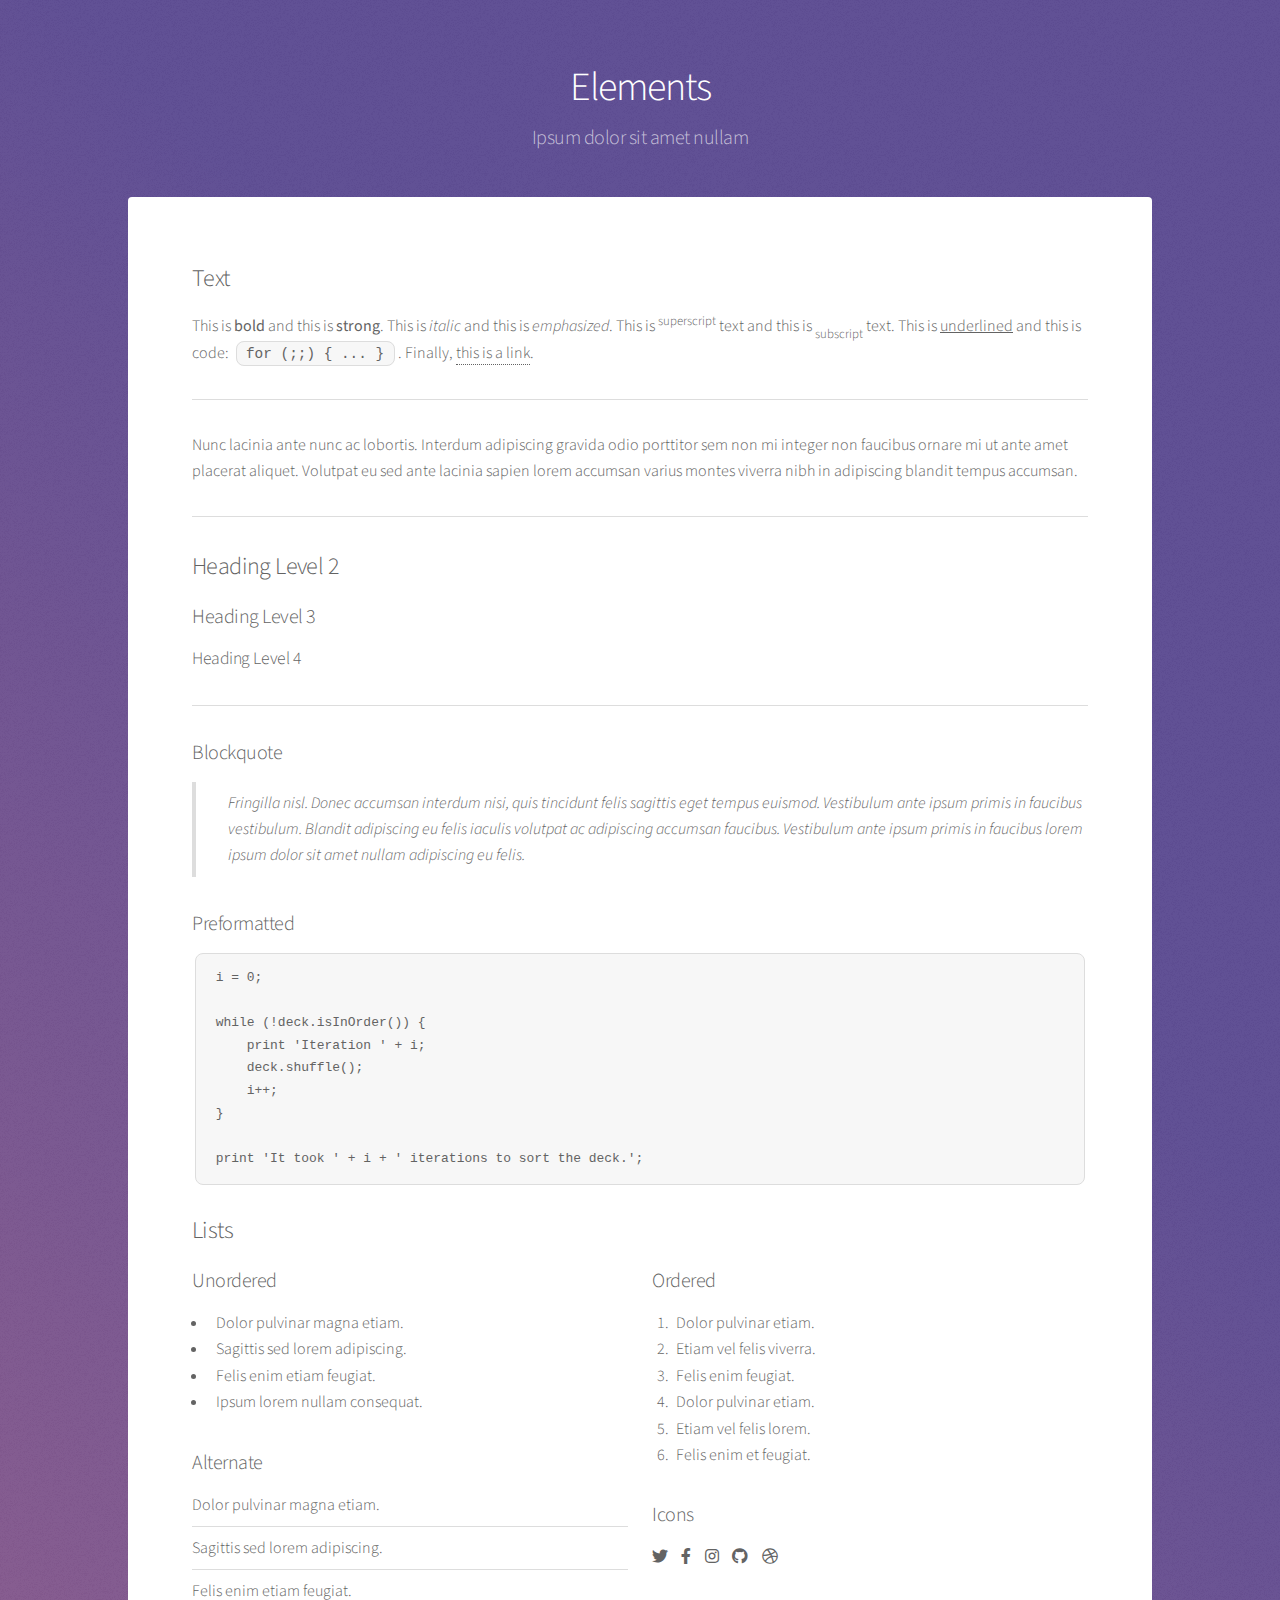
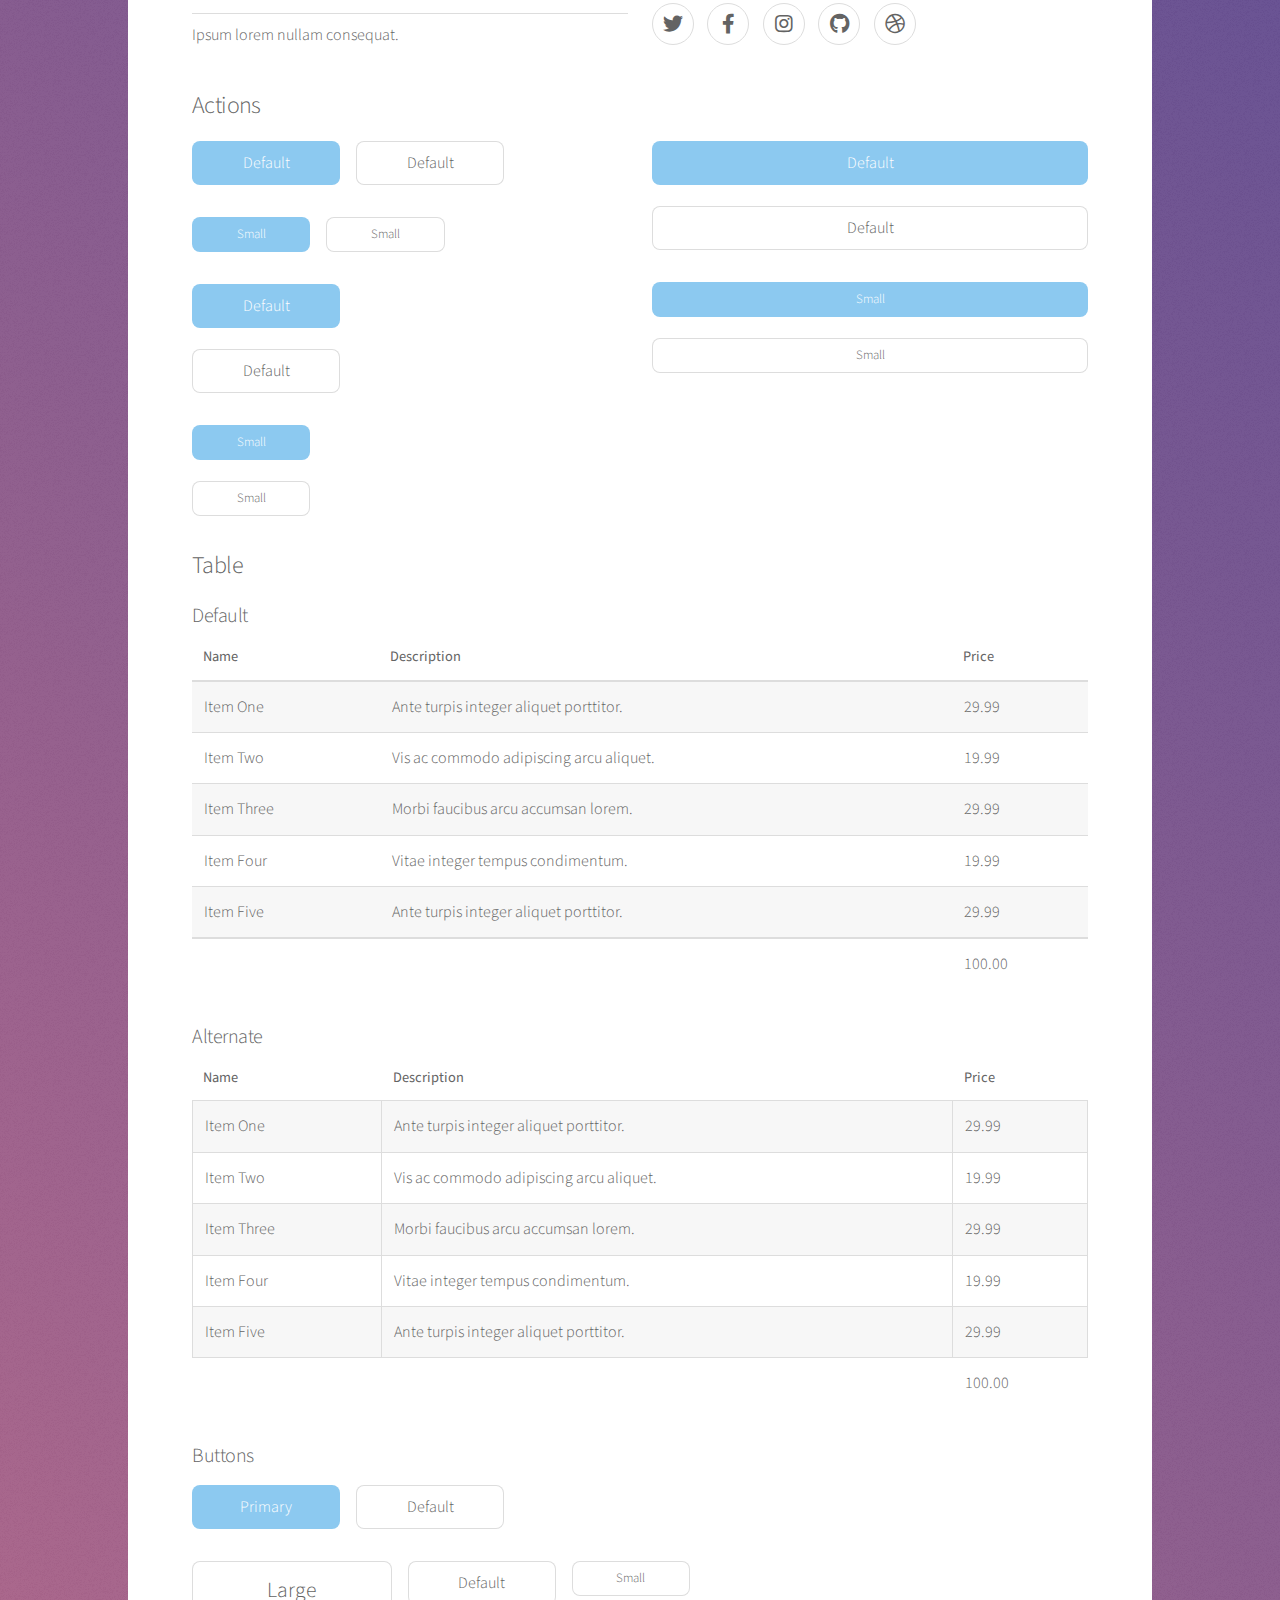
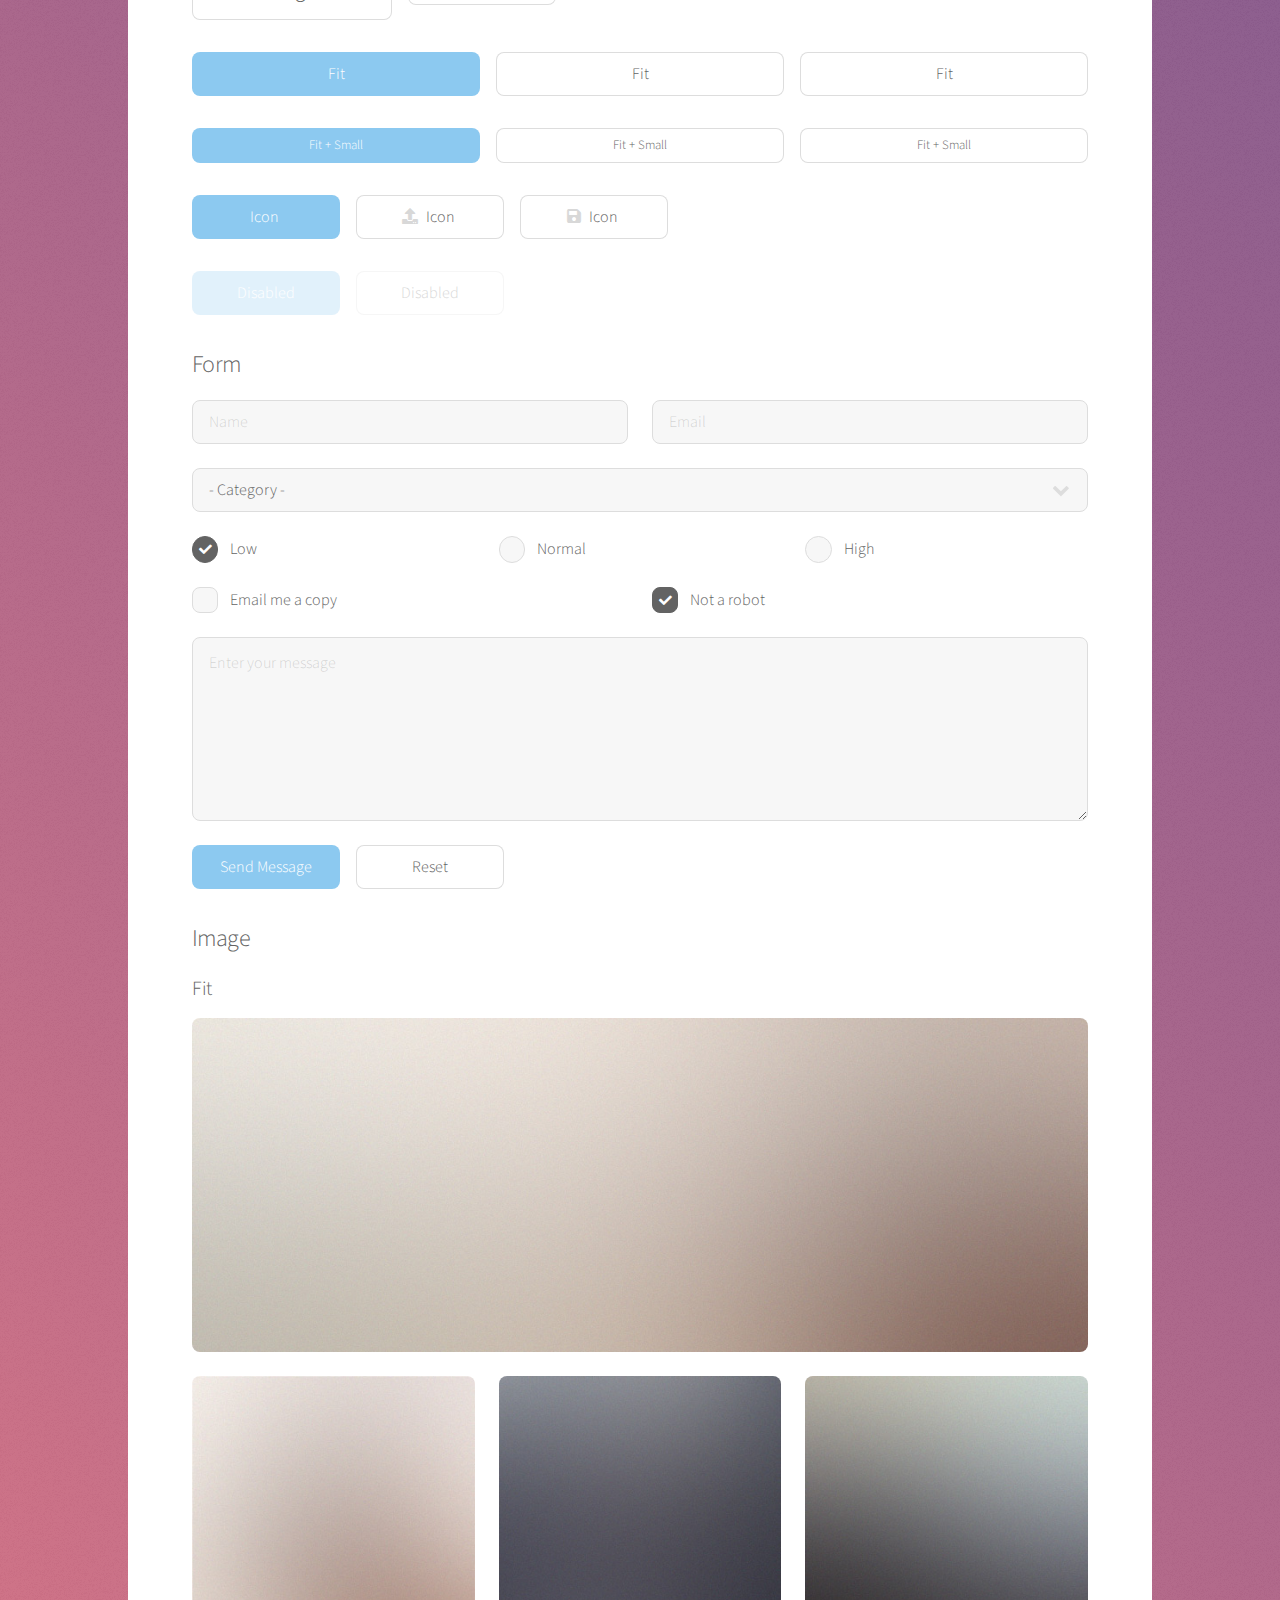
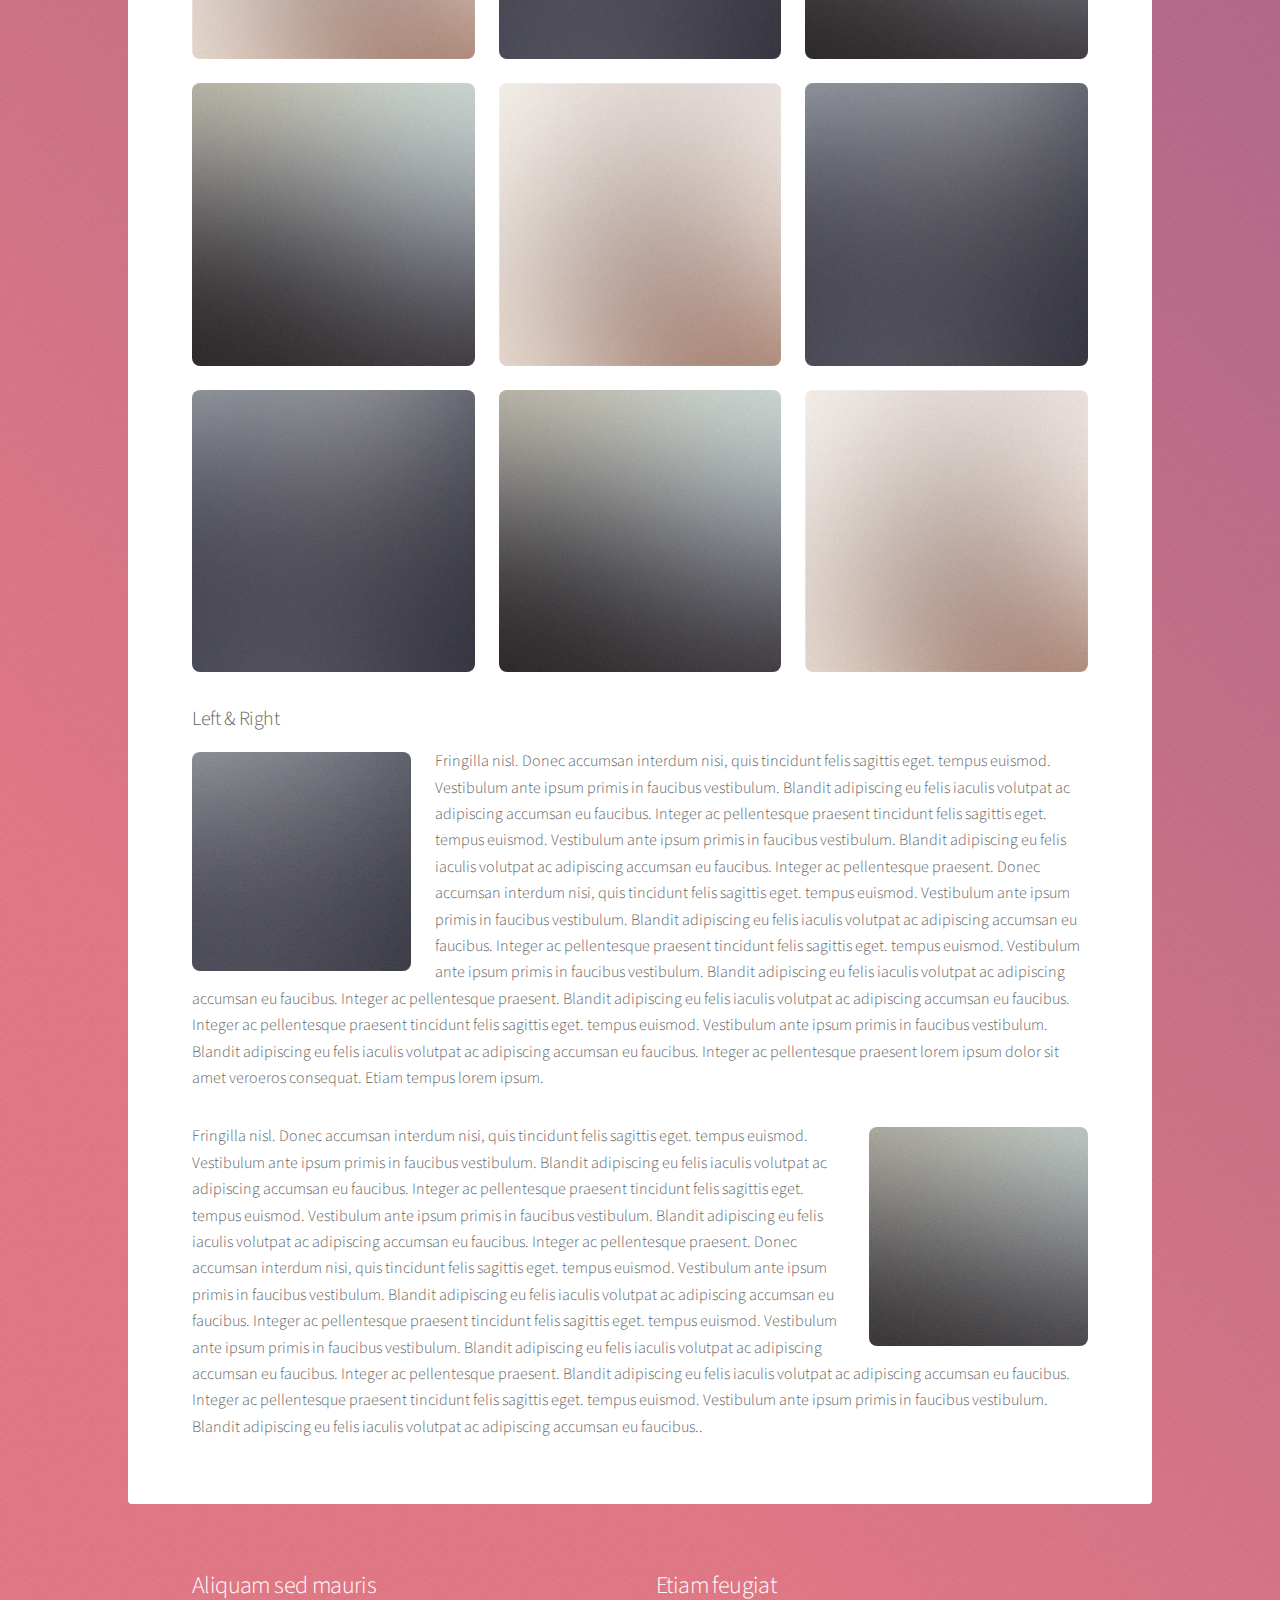
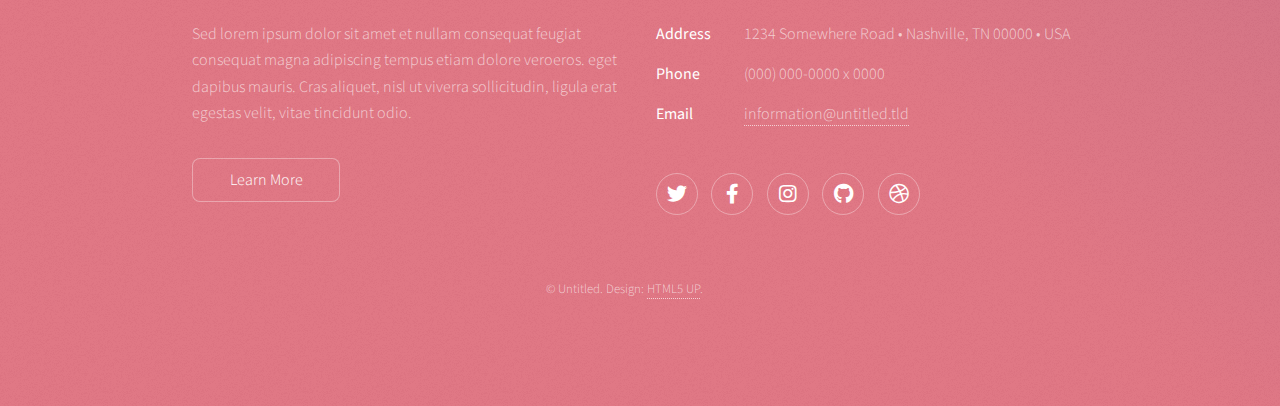
==== commit 94c8bc43: "stellar" ====
--- a/elements.html
+++ b/elements.html
@@ -1,434 +1,386 @@
-
-
 <!DOCTYPE HTML>
 <!--
-	Landed by HTML5 UP
+	Stellar by HTML5 UP
 	html5up.net | @ajlkn
 	Free for personal and commercial use under the CCA 3.0 license (html5up.net/license)
 -->
 <html>
 	<head>
-		<title>Elements - Landed by HTML5 UP</title>
+		<title>Elements - Stellar by HTML5 UP</title>
 		<meta charset="utf-8" />
 		<meta name="viewport" content="width=device-width, initial-scale=1, user-scalable=no" />
 		<link rel="stylesheet" href="assets/css/main.css" />
 		<noscript><link rel="stylesheet" href="assets/css/noscript.css" /></noscript>
 	</head>
 	<body class="is-preload">
-		<div id="page-wrapper">
-
-			<!-- Header -->
-				<header id="header">
-					<h1 id="logo"><a href="index.html">Landed</a></h1>
-					<nav id="nav">
-						<ul>
-							<li><a href="index.html">Home</a></li>
-							<li>
-								<a href="#">Layouts</a>
-								<ul>
-									<li><a href="left-sidebar.html">Left Sidebar</a></li>
-									<li><a href="right-sidebar.html">Right Sidebar</a></li>
-									<li><a href="no-sidebar.html">No Sidebar</a></li>
-									<li>
-										<a href="#">Submenu</a>
-										<ul>
-											<li><a href="#">Option 1</a></li>
-											<li><a href="#">Option 2</a></li>
-											<li><a href="#">Option 3</a></li>
-											<li><a href="#">Option 4</a></li>
-										</ul>
-									</li>
-								</ul>
-							</li>
-							<li><a href="elements.html">Elements</a></li>
-							<li><a href="#" class="button primary">Sign Up</a></li>
-						</ul>
-					</nav>
-				</header>
-
-			<!-- Main -->
-				<div id="main" class="wrapper style1">
-					<div class="container">
-						<header class="major">
-							<h2>Elements</h2>
-							<p>Ipsum dolor feugiat aliquam tempus sed magna lorem consequat accumsan</p>
-						</header>
-
-						<!-- Text -->
-							<section>
-								<h3>Text</h3>
-								<p>This is <b>bold</b> and this is <strong>strong</strong>. This is <i>italic</i> and this is <em>emphasized</em>.
-								This is <sup>superscript</sup> text and this is <sub>subscript</sub> text.
-								This is <u>underlined</u> and this is code: <code>for (;;) { ... }</code>. Finally, <a href="#">this is a link</a>.</p>
-
-								<hr />
-
-								<header>
-									<h3>Heading with a Subtitle</h3>
-									<p>Lorem ipsum dolor sit amet nullam id egestas urna aliquam</p>
-								</header>
-								<p>Nunc lacinia ante nunc ac lobortis. Interdum adipiscing gravida odio porttitor sem non mi integer non faucibus ornare mi ut ante amet placerat aliquet. Volutpat eu sed ante lacinia sapien lorem accumsan varius montes viverra nibh in adipiscing blandit tempus accumsan.</p>
-								<header>
-									<h4>Heading with a Subtitle</h4>
-									<p>Lorem ipsum dolor sit amet nullam id egestas urna aliquam</p>
-								</header>
-								<p>Nunc lacinia ante nunc ac lobortis. Interdum adipiscing gravida odio porttitor sem non mi integer non faucibus ornare mi ut ante amet placerat aliquet. Volutpat eu sed ante lacinia sapien lorem accumsan varius montes viverra nibh in adipiscing blandit tempus accumsan.</p>
-
-								<hr />
-
-								<h2>Heading Level 2</h2>
-								<h3>Heading Level 3</h3>
-								<h4>Heading Level 4</h4>
-								<h5>Heading Level 5</h5>
-								<h6>Heading Level 6</h6>
-
-								<hr />
-
-								<h4>Blockquote</h4>
-								<blockquote>Fringilla nisl. Donec accumsan interdum nisi, quis tincidunt felis sagittis eget tempus euismod. Vestibulum ante ipsum primis in faucibus vestibulum. Blandit adipiscing eu felis iaculis volutpat ac adipiscing accumsan faucibus. Vestibulum ante ipsum primis in faucibus lorem ipsum dolor sit amet nullam adipiscing eu felis.</blockquote>
-
-								<h4>Preformatted</h4>
-								<pre><code>i = 0;
-
-	while (!deck.isInOrder()) {
-	    print 'Iteration ' + i;
-	    deck.shuffle();
-	    i++;
-	}
-
-	print 'It took ' + i + ' iterations to sort the deck.';
-	</code></pre>
-							</section>
-
-						<!-- Lists -->
-							<section>
-								<h3>Lists</h3>
-								<div class="row">
-									<div class="col-6 col-12-xsmall">
-
-										<h4>Unordered</h4>
-										<ul>
-											<li>Dolor pulvinar etiam magna etiam.</li>
-											<li>Sagittis adipiscing lorem eleifend.</li>
-											<li>Felis enim feugiat dolore viverra.</li>
-										</ul>
-
-										<h4>Alternate</h4>
-										<ul class="alt">
-											<li>Dolor pulvinar etiam magna etiam.</li>
-											<li>Sagittis adipiscing lorem eleifend.</li>
-											<li>Felis enim feugiat dolore viverra.</li>
-											<li>Lobortis adipiscing condimentum lorem.</li>
-											<li>Integer eleifend erat sed accumsan.</li>
-										</ul>
-
-									</div>
-									<div class="col-6 col-12-xsmall">
-
-										<h4>Ordered</h4>
-										<ol>
-											<li>Dolor pulvinar etiam magna etiam.</li>
-											<li>Etiam vel felis at lorem sed viverra.</li>
-											<li>Felis enim feugiat dolore viverra.</li>
-											<li>Dolor pulvinar etiam magna etiam.</li>
-											<li>Etiam vel felis at lorem sed viverra.</li>
-											<li>Felis enim feugiat dolore viverra.</li>
-										</ol>
-
-										<h4>Icons</h4>
-										<ul class="icons">
-											<li><a href="#" class="icon brands fa-twitter"><span class="label">Twitter</span></a></li>
-											<li><a href="#" class="icon brands fa-facebook-f"><span class="label">Facebook</span></a></li>
-											<li><a href="#" class="icon brands fa-instagram"><span class="label">Instagram</span></a></li>
-											<li><a href="#" class="icon brands fa-github"><span class="label">Github</span></a></li>
-											<li><a href="#" class="icon brands fa-dribbble"><span class="label">Dribbble</span></a></li>
-											<li><a href="#" class="icon brands fa-tumblr"><span class="label">Tumblr</span></a></li>
-										</ul>
-										<ul class="icons">
-											<li><a href="#" class="icon brands alt fa-twitter"><span class="label">Twitter</span></a></li>
-											<li><a href="#" class="icon brands alt fa-facebook-f"><span class="label">Facebook</span></a></li>
-											<li><a href="#" class="icon brands alt fa-instagram"><span class="label">Instagram</span></a></li>
-											<li><a href="#" class="icon brands alt fa-github"><span class="label">Github</span></a></li>
-											<li><a href="#" class="icon brands alt fa-dribbble"><span class="label">Dribbble</span></a></li>
-											<li><a href="#" class="icon brands alt fa-tumblr"><span class="label">Tumblr</span></a></li>
-										</ul>
-
-									</div>
-								</div>
-
-								<h4>Actions</h4>
-								<ul class="actions">
-									<li><a href="#" class="button primary">Default</a></li>
-									<li><a href="#" class="button">Default</a></li>
-								</ul>
-								<ul class="actions small">
-									<li><a href="#" class="button primary small">Small</a></li>
-									<li><a href="#" class="button small">Small</a></li>
-								</ul>
-								<div class="row">
-									<div class="col-3 col-6-medium col-12-xsmall">
-										<ul class="actions stacked">
-											<li><a href="#" class="button primary">Default</a></li>
+
+		<!-- Wrapper -->
+			<div id="wrapper">
+
+				<!-- Header -->
+					<header id="header">
+						<h1>Elements</h1>
+						<p>Ipsum dolor sit amet nullam</p>
+					</header>
+
+				<!-- Main -->
+					<div id="main">
+
+						<!-- Content -->
+							<section id="content" class="main">
+
+								<!-- Text -->
+									<section>
+										<h2>Text</h2>
+										<p>This is <b>bold</b> and this is <strong>strong</strong>. This is <i>italic</i> and this is <em>emphasized</em>.
+										This is <sup>superscript</sup> text and this is <sub>subscript</sub> text.
+										This is <u>underlined</u> and this is code: <code>for (;;) { ... }</code>. Finally, <a href="#">this is a link</a>.</p>
+										<hr />
+										<p>Nunc lacinia ante nunc ac lobortis. Interdum adipiscing gravida odio porttitor sem non mi integer non faucibus ornare mi ut ante amet placerat aliquet. Volutpat eu sed ante lacinia sapien lorem accumsan varius montes viverra nibh in adipiscing blandit tempus accumsan.</p>
+										<hr />
+										<h2>Heading Level 2</h2>
+										<h3>Heading Level 3</h3>
+										<h4>Heading Level 4</h4>
+										<hr />
+										<h3>Blockquote</h3>
+										<blockquote>Fringilla nisl. Donec accumsan interdum nisi, quis tincidunt felis sagittis eget tempus euismod. Vestibulum ante ipsum primis in faucibus vestibulum. Blandit adipiscing eu felis iaculis volutpat ac adipiscing accumsan faucibus. Vestibulum ante ipsum primis in faucibus lorem ipsum dolor sit amet nullam adipiscing eu felis.</blockquote>
+										<h3>Preformatted</h3>
+										<pre><code>i = 0;
+
+while (!deck.isInOrder()) {
+    print 'Iteration ' + i;
+    deck.shuffle();
+    i++;
+}
+
+print 'It took ' + i + ' iterations to sort the deck.';</code></pre>
+									</section>
+
+								<!-- Lists -->
+									<section>
+										<h2>Lists</h2>
+										<div class="row">
+											<div class="col-6 col-12-medium">
+												<h3>Unordered</h3>
+												<ul>
+													<li>Dolor pulvinar magna etiam.</li>
+													<li>Sagittis sed lorem adipiscing.</li>
+													<li>Felis enim etiam feugiat.</li>
+													<li>Ipsum lorem nullam consequat.</li>
+												</ul>
+												<h3>Alternate</h3>
+												<ul class="alt">
+													<li>Dolor pulvinar magna etiam.</li>
+													<li>Sagittis sed lorem adipiscing.</li>
+													<li>Felis enim etiam feugiat.</li>
+													<li>Ipsum lorem nullam consequat.</li>
+												</ul>
+											</div>
+											<div class="col-6 col-12-medium">
+												<h3>Ordered</h3>
+												<ol>
+													<li>Dolor pulvinar etiam.</li>
+													<li>Etiam vel felis viverra.</li>
+													<li>Felis enim feugiat.</li>
+													<li>Dolor pulvinar etiam.</li>
+													<li>Etiam vel felis lorem.</li>
+													<li>Felis enim et feugiat.</li>
+												</ol>
+												<h3>Icons</h3>
+												<ul class="icons">
+													<li><a href="#" class="icon brands fa-twitter"><span class="label">Twitter</span></a></li>
+													<li><a href="#" class="icon brands fa-facebook-f"><span class="label">Facebook</span></a></li>
+													<li><a href="#" class="icon brands fa-instagram"><span class="label">Instagram</span></a></li>
+													<li><a href="#" class="icon brands fa-github"><span class="label">GitHub</span></a></li>
+													<li><a href="#" class="icon brands fa-dribbble"><span class="label">Dribbble</span></a></li>
+												</ul>
+												<ul class="icons">
+													<li><a href="#" class="icon brands alt fa-twitter"><span class="label">Twitter</span></a></li>
+													<li><a href="#" class="icon brands alt fa-facebook-f"><span class="label">Facebook</span></a></li>
+													<li><a href="#" class="icon brands alt fa-instagram"><span class="label">Instagram</span></a></li>
+													<li><a href="#" class="icon brands alt fa-github"><span class="label">GitHub</span></a></li>
+													<li><a href="#" class="icon brands alt fa-dribbble"><span class="label">Dribbble</span></a></li>
+												</ul>
+											</div>
+										</div>
+										<h2>Actions</h2>
+										<div class="row">
+											<div class="col-6 col-12-medium">
+												<ul class="actions">
+													<li><a href="#" class="button primary">Default</a></li>
+													<li><a href="#" class="button">Default</a></li>
+												</ul>
+												<ul class="actions small">
+													<li><a href="#" class="button primary small">Small</a></li>
+													<li><a href="#" class="button small">Small</a></li>
+												</ul>
+												<ul class="actions stacked">
+													<li><a href="#" class="button primary">Default</a></li>
+													<li><a href="#" class="button">Default</a></li>
+												</ul>
+												<ul class="actions stacked">
+													<li><a href="#" class="button primary small">Small</a></li>
+													<li><a href="#" class="button small">Small</a></li>
+												</ul>
+											</div>
+											<div class="col-6 col-12-medium">
+												<ul class="actions stacked">
+													<li><a href="#" class="button primary fit">Default</a></li>
+													<li><a href="#" class="button fit">Default</a></li>
+												</ul>
+												<ul class="actions stacked">
+													<li><a href="#" class="button primary small fit">Small</a></li>
+													<li><a href="#" class="button small fit">Small</a></li>
+												</ul>
+											</div>
+										</div>
+									</section>
+
+								<!-- Table -->
+									<section>
+										<h2>Table</h2>
+										<h3>Default</h3>
+										<div class="table-wrapper">
+											<table>
+												<thead>
+													<tr>
+														<th>Name</th>
+														<th>Description</th>
+														<th>Price</th>
+													</tr>
+												</thead>
+												<tbody>
+													<tr>
+														<td>Item One</td>
+														<td>Ante turpis integer aliquet porttitor.</td>
+														<td>29.99</td>
+													</tr>
+													<tr>
+														<td>Item Two</td>
+														<td>Vis ac commodo adipiscing arcu aliquet.</td>
+														<td>19.99</td>
+													</tr>
+													<tr>
+														<td>Item Three</td>
+														<td> Morbi faucibus arcu accumsan lorem.</td>
+														<td>29.99</td>
+													</tr>
+													<tr>
+														<td>Item Four</td>
+														<td>Vitae integer tempus condimentum.</td>
+														<td>19.99</td>
+													</tr>
+													<tr>
+														<td>Item Five</td>
+														<td>Ante turpis integer aliquet porttitor.</td>
+														<td>29.99</td>
+													</tr>
+												</tbody>
+												<tfoot>
+													<tr>
+														<td colspan="2"></td>
+														<td>100.00</td>
+													</tr>
+												</tfoot>
+											</table>
+										</div>
+
+										<h3>Alternate</h3>
+										<div class="table-wrapper">
+											<table class="alt">
+												<thead>
+													<tr>
+														<th>Name</th>
+														<th>Description</th>
+														<th>Price</th>
+													</tr>
+												</thead>
+												<tbody>
+													<tr>
+														<td>Item One</td>
+														<td>Ante turpis integer aliquet porttitor.</td>
+														<td>29.99</td>
+													</tr>
+													<tr>
+														<td>Item Two</td>
+														<td>Vis ac commodo adipiscing arcu aliquet.</td>
+														<td>19.99</td>
+													</tr>
+													<tr>
+														<td>Item Three</td>
+														<td> Morbi faucibus arcu accumsan lorem.</td>
+														<td>29.99</td>
+													</tr>
+													<tr>
+														<td>Item Four</td>
+														<td>Vitae integer tempus condimentum.</td>
+														<td>19.99</td>
+													</tr>
+													<tr>
+														<td>Item Five</td>
+														<td>Ante turpis integer aliquet porttitor.</td>
+														<td>29.99</td>
+													</tr>
+												</tbody>
+												<tfoot>
+													<tr>
+														<td colspan="2"></td>
+														<td>100.00</td>
+													</tr>
+												</tfoot>
+											</table>
+										</div>
+									</section>
+
+								<!-- Buttons -->
+									<section>
+										<h3>Buttons</h3>
+										<ul class="actions">
+											<li><a href="#" class="button primary">Primary</a></li>
 											<li><a href="#" class="button">Default</a></li>
 										</ul>
-									</div>
-									<div class="col-3 col-6-medium col-12-xsmall">
-										<ul class="actions stacked">
-											<li><a href="#" class="button primary small">Small</a></li>
+										<ul class="actions">
+											<li><a href="#" class="button large">Large</a></li>
+											<li><a href="#" class="button">Default</a></li>
 											<li><a href="#" class="button small">Small</a></li>
 										</ul>
-									</div>
-									<div class="col-3 col-6-medium col-12-xsmall">
-										<ul class="actions stacked">
-											<li><a href="#" class="button primary fit">Default</a></li>
-											<li><a href="#" class="button fit">Default</a></li>
-										</ul>
-									</div>
-									<div class="col-3 col-6-medium col-12-xsmall">
-										<ul class="actions stacked">
-											<li><a href="#" class="button primary small fit">Small</a></li>
-											<li><a href="#" class="button small fit">Small</a></li>
-										</ul>
-									</div>
-								</div>
-							</section>
-
-						<!-- Table -->
-							<section>
-								<h3>Table</h3>
-								<h4>Default</h4>
-								<div class="table-wrapper">
-									<table>
-										<thead>
-											<tr>
-												<th>Name</th>
-												<th>Description</th>
-												<th>Price</th>
-											</tr>
-										</thead>
-										<tbody>
-											<tr>
-												<td>Item 1</td>
-												<td>Ante turpis integer aliquet porttitor.</td>
-												<td>29.99</td>
-											</tr>
-											<tr>
-												<td>Item 2</td>
-												<td>Vis ac commodo adipiscing arcu aliquet.</td>
-												<td>19.99</td>
-											</tr>
-											<tr>
-												<td>Item 3</td>
-												<td> Morbi faucibus arcu accumsan lorem.</td>
-												<td>29.99</td>
-											</tr>
-											<tr>
-												<td>Item 4</td>
-												<td>Vitae integer tempus condimentum.</td>
-												<td>19.99</td>
-											</tr>
-											<tr>
-												<td>Item 5</td>
-												<td>Ante turpis integer aliquet porttitor.</td>
-												<td>29.99</td>
-											</tr>
-										</tbody>
-										<tfoot>
-											<tr>
-												<td colspan="2"></td>
-												<td>100.00</td>
-											</tr>
-										</tfoot>
-									</table>
-								</div>
-								<h4>Alternate</h4>
-								<div class="table-wrapper">
-									<table class="alt">
-										<thead>
-											<tr>
-												<th>Name</th>
-												<th>Description</th>
-												<th>Price</th>
-											</tr>
-										</thead>
-										<tbody>
-											<tr>
-												<td>Item 1</td>
-												<td>Ante turpis integer aliquet porttitor.</td>
-												<td>29.99</td>
-											</tr>
-											<tr>
-												<td>Item 2</td>
-												<td>Vis ac commodo adipiscing arcu aliquet.</td>
-												<td>19.99</td>
-											</tr>
-											<tr>
-												<td>Item 3</td>
-												<td> Morbi faucibus arcu accumsan lorem.</td>
-												<td>29.99</td>
-											</tr>
-											<tr>
-												<td>Item 4</td>
-												<td>Vitae integer tempus condimentum.</td>
-												<td>19.99</td>
-											</tr>
-											<tr>
-												<td>Item 5</td>
-												<td>Ante turpis integer aliquet porttitor.</td>
-												<td>29.99</td>
-											</tr>
-										</tbody>
-										<tfoot>
-											<tr>
-												<td colspan="2"></td>
-												<td>100.00</td>
-											</tr>
-										</tfoot>
-									</table>
-								</div>
-							</section>
-
-						<!-- Buttons -->
-							<section>
-								<h3>Buttons</h3>
-								<ul class="actions">
-									<li><a href="#" class="button primary">Primary</a></li>
-									<li><a href="#" class="button">Default</a></li>
-								</ul>
-								<ul class="actions">
-									<li><a href="#" class="button primary large">Large</a></li>
-									<li><a href="#" class="button">Default</a></li>
-									<li><a href="#" class="button small">Default</a></li>
-								</ul>
-								<div class="row">
-									<div class="col-6 col-12-xsmall">
 										<ul class="actions fit">
 											<li><a href="#" class="button primary fit">Fit</a></li>
 											<li><a href="#" class="button fit">Fit</a></li>
-										</ul>
-									</div>
-									<div class="col-6 col-12-xsmall">
+											<li><a href="#" class="button fit">Fit</a></li>
+										</ul>
 										<ul class="actions fit small">
 											<li><a href="#" class="button primary fit small">Fit + Small</a></li>
 											<li><a href="#" class="button fit small">Fit + Small</a></li>
-										</ul>
-									</div>
-								</div>
-								<ul class="actions">
-									<li><a href="#" class="button primary icon solid fa-download">Icon</a></li>
-									<li><a href="#" class="button icon solid fa-download">Icon</a></li>
-								</ul>
-								<ul class="actions">
-									<li><span class="button primary disabled">Primary</span></li>
-									<li><span class="button disabled">Default</span></li>
-								</ul>
+											<li><a href="#" class="button fit small">Fit + Small</a></li>
+										</ul>
+										<ul class="actions">
+											<li><a href="#" class="button primary icon solidfa-download">Icon</a></li>
+											<li><a href="#" class="button icon solid fa-upload">Icon</a></li>
+											<li><a href="#" class="button icon solid fa-save">Icon</a></li>
+										</ul>
+										<ul class="actions">
+											<li><span class="button primary disabled">Disabled</span></li>
+											<li><span class="button disabled">Disabled</span></li>
+										</ul>
+									</section>
+
+								<!-- Form -->
+									<section>
+										<h2>Form</h2>
+										<form method="post" action="#">
+											<div class="row gtr-uniform">
+												<div class="col-6 col-12-xsmall">
+													<input type="text" name="demo-name" id="demo-name" value="" placeholder="Name" />
+												</div>
+												<div class="col-6 col-12-xsmall">
+													<input type="email" name="demo-email" id="demo-email" value="" placeholder="Email" />
+												</div>
+												<div class="col-12">
+													<select name="demo-category" id="demo-category">
+														<option value="">- Category -</option>
+														<option value="1">Manufacturing</option>
+														<option value="1">Shipping</option>
+														<option value="1">Administration</option>
+														<option value="1">Human Resources</option>
+													</select>
+												</div>
+												<div class="col-4 col-12-small">
+													<input type="radio" id="demo-priority-low" name="demo-priority" checked>
+													<label for="demo-priority-low">Low</label>
+												</div>
+												<div class="col-4 col-12-small">
+													<input type="radio" id="demo-priority-normal" name="demo-priority">
+													<label for="demo-priority-normal">Normal</label>
+												</div>
+												<div class="col-4 col-12-small">
+													<input type="radio" id="demo-priority-high" name="demo-priority">
+													<label for="demo-priority-high">High</label>
+												</div>
+												<div class="col-6 col-12-small">
+													<input type="checkbox" id="demo-copy" name="demo-copy">
+													<label for="demo-copy">Email me a copy</label>
+												</div>
+												<div class="col-6 col-12-small">
+													<input type="checkbox" id="demo-human" name="demo-human" checked>
+													<label for="demo-human">Not a robot</label>
+												</div>
+												<div class="col-12">
+													<textarea name="demo-message" id="demo-message" placeholder="Enter your message" rows="6"></textarea>
+												</div>
+												<div class="col-12">
+													<ul class="actions">
+														<li><input type="submit" value="Send Message" class="primary" /></li>
+														<li><input type="reset" value="Reset" /></li>
+													</ul>
+												</div>
+											</div>
+										</form>
+									</section>
+
+								<!-- Image -->
+									<section>
+										<h2>Image</h2>
+										<h3>Fit</h3>
+										<div class="box alt">
+											<div class="row gtr-uniform">
+												<div class="col-12"><span class="image fit"><img src="images/pic04.jpg" alt="" /></span></div>
+												<div class="col-4"><span class="image fit"><img src="images/pic01.jpg" alt="" /></span></div>
+												<div class="col-4"><span class="image fit"><img src="images/pic02.jpg" alt="" /></span></div>
+												<div class="col-4"><span class="image fit"><img src="images/pic03.jpg" alt="" /></span></div>
+												<div class="col-4"><span class="image fit"><img src="images/pic03.jpg" alt="" /></span></div>
+												<div class="col-4"><span class="image fit"><img src="images/pic01.jpg" alt="" /></span></div>
+												<div class="col-4"><span class="image fit"><img src="images/pic02.jpg" alt="" /></span></div>
+												<div class="col-4"><span class="image fit"><img src="images/pic02.jpg" alt="" /></span></div>
+												<div class="col-4"><span class="image fit"><img src="images/pic03.jpg" alt="" /></span></div>
+												<div class="col-4"><span class="image fit"><img src="images/pic01.jpg" alt="" /></span></div>
+											</div>
+										</div>
+										<h3>Left &amp; Right</h3>
+										<p><span class="image left"><img src="images/pic05.jpg" alt="" /></span>Fringilla nisl. Donec accumsan interdum nisi, quis tincidunt felis sagittis eget. tempus euismod. Vestibulum ante ipsum primis in faucibus vestibulum. Blandit adipiscing eu felis iaculis volutpat ac adipiscing accumsan eu faucibus. Integer ac pellentesque praesent tincidunt felis sagittis eget. tempus euismod. Vestibulum ante ipsum primis in faucibus vestibulum. Blandit adipiscing eu felis iaculis volutpat ac adipiscing accumsan eu faucibus. Integer ac pellentesque praesent. Donec accumsan interdum nisi, quis tincidunt felis sagittis eget. tempus euismod. Vestibulum ante ipsum primis in faucibus vestibulum. Blandit adipiscing eu felis iaculis volutpat ac adipiscing accumsan eu faucibus. Integer ac pellentesque praesent tincidunt felis sagittis eget. tempus euismod. Vestibulum ante ipsum primis in faucibus vestibulum. Blandit adipiscing eu felis iaculis volutpat ac adipiscing accumsan eu faucibus. Integer ac pellentesque praesent. Blandit adipiscing eu felis iaculis volutpat ac adipiscing accumsan eu faucibus. Integer ac pellentesque praesent tincidunt felis sagittis eget. tempus euismod. Vestibulum ante ipsum primis in faucibus vestibulum. Blandit adipiscing eu felis iaculis volutpat ac adipiscing accumsan eu faucibus. Integer ac pellentesque praesent lorem ipsum dolor sit amet veroeros consequat. Etiam tempus lorem ipsum.</p>
+										<p><span class="image right"><img src="images/pic06.jpg" alt="" /></span>Fringilla nisl. Donec accumsan interdum nisi, quis tincidunt felis sagittis eget. tempus euismod. Vestibulum ante ipsum primis in faucibus vestibulum. Blandit adipiscing eu felis iaculis volutpat ac adipiscing accumsan eu faucibus. Integer ac pellentesque praesent tincidunt felis sagittis eget. tempus euismod. Vestibulum ante ipsum primis in faucibus vestibulum. Blandit adipiscing eu felis iaculis volutpat ac adipiscing accumsan eu faucibus. Integer ac pellentesque praesent. Donec accumsan interdum nisi, quis tincidunt felis sagittis eget. tempus euismod. Vestibulum ante ipsum primis in faucibus vestibulum. Blandit adipiscing eu felis iaculis volutpat ac adipiscing accumsan eu faucibus. Integer ac pellentesque praesent tincidunt felis sagittis eget. tempus euismod. Vestibulum ante ipsum primis in faucibus vestibulum. Blandit adipiscing eu felis iaculis volutpat ac adipiscing accumsan eu faucibus. Integer ac pellentesque praesent. Blandit adipiscing eu felis iaculis volutpat ac adipiscing accumsan eu faucibus. Integer ac pellentesque praesent tincidunt felis sagittis eget. tempus euismod. Vestibulum ante ipsum primis in faucibus vestibulum. Blandit adipiscing eu felis iaculis volutpat ac adipiscing accumsan eu faucibus..</p>
+									</section>
+
 							</section>
 
-						<!-- Form -->
-							<section>
-								<h3>Form</h3>
-								<form method="post" action="#">
-									<div class="row gtr-uniform gtr-50">
-										<div class="col-6 col-12-xsmall">
-											<input type="text" name="name" id="name" value="" placeholder="Name" />
-										</div>
-										<div class="col-6 col-12-xsmall">
-											<input type="email" name="email" id="email" value="" placeholder="Email" />
-										</div>
-										<div class="col-12">
-											<select name="category" id="category">
-												<option value="">- Category -</option>
-												<option value="1">Manufacturing</option>
-												<option value="1">Shipping</option>
-												<option value="1">Administration</option>
-												<option value="1">Human Resources</option>
-											</select>
-										</div>
-										<div class="col-4 col-12-medium">
-											<input type="radio" id="priority-low" name="priority" checked>
-											<label for="priority-low">Low Priority</label>
-										</div>
-										<div class="col-4 col-12-medium">
-											<input type="radio" id="priority-normal" name="priority">
-											<label for="priority-normal">Normal Priority</label>
-										</div>
-										<div class="col-4 col-12-medium">
-											<input type="radio" id="priority-high" name="priority">
-											<label for="priority-high">High Priority</label>
-										</div>
-										<div class="col-6 col-12-medium">
-											<input type="checkbox" id="copy" name="copy">
-											<label for="copy">Email me a copy of this message</label>
-										</div>
-										<div class="col-6 col-12-medium">
-											<input type="checkbox" id="human" name="human" checked>
-											<label for="human">I am a human and not a robot</label>
-										</div>
-										<div class="col-12">
-											<textarea name="message" id="message" placeholder="Enter your message" rows="6"></textarea>
-										</div>
-										<div class="col-12">
-											<ul class="actions">
-												<li><input type="submit" value="Send Message" class="primary" /></li>
-												<li><input type="reset" value="Reset" /></li>
-											</ul>
-										</div>
-									</div>
-								</form>
-							</section>
-
-						<!-- Image -->
-							<section>
-								<h3>Image</h3>
-								<h4>Fit</h4>
-								<div class="box alt">
-									<div class="row gtr-50 gtr-uniform">
-										<div class="col-12"><span class="image fit"><img src="images/pic07.jpg" alt="" /></span></div>
-										<div class="col-4 col-6-xsmall"><span class="image fit"><img src="images/pic02.jpg" alt="" /></span></div>
-										<div class="col-4 col-6-xsmall"><span class="image fit"><img src="images/pic03.jpg" alt="" /></span></div>
-										<div class="col-4 col-6-xsmall"><span class="image fit"><img src="images/pic04.jpg" alt="" /></span></div>
-										<div class="col-4 col-6-xsmall"><span class="image fit"><img src="images/pic04.jpg" alt="" /></span></div>
-										<div class="col-4 col-6-xsmall"><span class="image fit"><img src="images/pic02.jpg" alt="" /></span></div>
-										<div class="col-4 col-6-xsmall"><span class="image fit"><img src="images/pic03.jpg" alt="" /></span></div>
-										<div class="col-4 col-6-xsmall"><span class="image fit"><img src="images/pic03.jpg" alt="" /></span></div>
-										<div class="col-4 col-6-xsmall"><span class="image fit"><img src="images/pic04.jpg" alt="" /></span></div>
-										<div class="col-4 col-6-xsmall"><span class="image fit"><img src="images/pic02.jpg" alt="" /></span></div>
-										<div class="col-4 col-6-xsmall"><span class="image fit"><img src="images/pic02.jpg" alt="" /></span></div>
-										<div class="col-4 col-6-xsmall"><span class="image fit"><img src="images/pic03.jpg" alt="" /></span></div>
-										<div class="col-4 col-6-xsmall"><span class="image fit"><img src="images/pic04.jpg" alt="" /></span></div>
-									</div>
-								</div>
-
-								<h4>Left &amp; Right</h4>
-								<p><span class="image left"><img src="images/pic08.jpg" alt="" /></span>Fringilla nisl. Donec accumsan interdum nisi, quis tincidunt felis sagittis eget. tempus euismod. Vestibulum ante ipsum primis in faucibus vestibulum. Blandit adipiscing eu felis iaculis volutpat ac adipiscing accumsan eu faucibus. Integer ac pellentesque praesent tincidunt felis sagittis eget. tempus euismod. Vestibulum ante ipsum primis in faucibus vestibulum. Blandit adipiscing eu felis iaculis volutpat ac adipiscing accumsan eu faucibus. Integer ac pellentesque praesent. Donec accumsan interdum nisi, quis tincidunt felis sagittis eget. tempus euismod. Vestibulum ante ipsum primis in faucibus vestibulum. Blandit adipiscing eu felis iaculis volutpat ac adipiscing accumsan eu faucibus. Integer ac pellentesque praesent tincidunt felis sagittis eget. tempus euismod. Vestibulum ante ipsum primis in faucibus vestibulum. Blandit adipiscing eu felis iaculis volutpat ac adipiscing accumsan eu faucibus. Integer ac pellentesque praesent. Cras aliquet accumsan curae accumsan arcu amet egestas placerat odio morbi mi adipiscing col morbi felis faucibus in gravida sollicitudin interdum commodo. Ante aliquam vis iaculis accumsan lorem ipsum dolor sit amet nullam. Cras aliquet accumsan curae accumsan arcu amet egestas placerat odio morbi mi adipiscing col morbi felis faucibus in gravida sollicitudin interdum commodo. Ante aliquam vis iaculis accumsan lorem ipsum dolor sit amet nullam.</p>
-								<p><span class="image right"><img src="images/pic08.jpg" alt="" /></span>Fringilla nisl. Donec accumsan interdum nisi, quis tincidunt felis sagittis eget. tempus euismod. Vestibulum ante ipsum primis in faucibus vestibulum. Blandit adipiscing eu felis iaculis volutpat ac adipiscing accumsan eu faucibus. Integer ac pellentesque praesent tincidunt felis sagittis eget. tempus euismod. Vestibulum ante ipsum primis in faucibus vestibulum. Blandit adipiscing eu felis iaculis volutpat ac adipiscing accumsan eu faucibus. Integer ac pellentesque praesent. Donec accumsan interdum nisi, quis tincidunt felis sagittis eget. tempus euismod. Vestibulum ante ipsum primis in faucibus vestibulum. Blandit adipiscing eu felis iaculis volutpat ac adipiscing accumsan eu faucibus. Integer ac pellentesque praesent tincidunt felis sagittis eget. tempus euismod. Vestibulum ante ipsum primis in faucibus vestibulum. Blandit adipiscing eu felis iaculis volutpat ac adipiscing accumsan eu faucibus. Integer ac pellentesque praesent. Cras aliquet accumsan curae accumsan arcu amet egestas placerat odio morbi mi adipiscing col morbi felis faucibus in gravida sollicitudin interdum commodo. Ante aliquam vis iaculis accumsan lorem ipsum dolor sit amet nullam. Cras aliquet accumsan curae accumsan arcu amet egestas placerat odio morbi mi adipiscing col morbi felis faucibus in gravida sollicitudin interdum commodo. Ante aliquam vis iaculis accumsan lorem ipsum dolor sit amet nullam.</p>
-							</section>
-
 					</div>
-				</div>
-
-			<!-- Footer -->
-				<footer id="footer">
-					<ul class="icons">
-						<li><a href="#" class="icon brands alt fa-twitter"><span class="label">Twitter</span></a></li>
-						<li><a href="#" class="icon brands alt fa-facebook-f"><span class="label">Facebook</span></a></li>
-						<li><a href="#" class="icon brands alt fa-linkedin-in"><span class="label">LinkedIn</span></a></li>
-						<li><a href="#" class="icon brands alt fa-instagram"><span class="label">Instagram</span></a></li>
-						<li><a href="#" class="icon brands alt fa-github"><span class="label">GitHub</span></a></li>
-						<li><a href="#" class="icon solid alt fa-envelope"><span class="label">Email</span></a></li>
-					</ul>
-					<ul class="copyright">
-						<li>&copy; Untitled. All rights reserved.</li><li>Design: <a href="http://html5up.net">HTML5 UP</a></li>
-					</ul>
-				</footer>
-
-		</div>
+
+				<!-- Footer -->
+					<footer id="footer">
+						<section>
+							<h2>Aliquam sed mauris</h2>
+							<p>Sed lorem ipsum dolor sit amet et nullam consequat feugiat consequat magna adipiscing tempus etiam dolore veroeros. eget dapibus mauris. Cras aliquet, nisl ut viverra sollicitudin, ligula erat egestas velit, vitae tincidunt odio.</p>
+							<ul class="actions">
+								<li><a href="#" class="button">Learn More</a></li>
+							</ul>
+						</section>
+						<section>
+							<h2>Etiam feugiat</h2>
+							<dl class="alt">
+								<dt>Address</dt>
+								<dd>1234 Somewhere Road &bull; Nashville, TN 00000 &bull; USA</dd>
+								<dt>Phone</dt>
+								<dd>(000) 000-0000 x 0000</dd>
+								<dt>Email</dt>
+								<dd><a href="#">information@untitled.tld</a></dd>
+							</dl>
+							<ul class="icons">
+								<li><a href="#" class="icon brands fa-twitter alt"><span class="label">Twitter</span></a></li>
+								<li><a href="#" class="icon brands fa-facebook-f alt"><span class="label">Facebook</span></a></li>
+								<li><a href="#" class="icon brands fa-instagram alt"><span class="label">Instagram</span></a></li>
+								<li><a href="#" class="icon brands fa-github alt"><span class="label">GitHub</span></a></li>
+								<li><a href="#" class="icon brands fa-dribbble alt"><span class="label">Dribbble</span></a></li>
+							</ul>
+						</section>
+						<p class="copyright">&copy; Untitled. Design: <a href="https://html5up.net">HTML5 UP</a>.</p>
+					</footer>
+
+			</div>
 
 		<!-- Scripts -->
 			<script src="assets/js/jquery.min.js"></script>
+			<script src="assets/js/jquery.scrollex.min.js"></script>
 			<script src="assets/js/jquery.scrolly.min.js"></script>
-			<script src="assets/js/jquery.dropotron.min.js"></script>
-			<script src="assets/js/jquery.scrollex.min.js"></script>
 			<script src="assets/js/browser.min.js"></script>
 			<script src="assets/js/breakpoints.min.js"></script>
 			<script src="assets/js/util.js"></script>
--- a/assets/css/main.css
+++ b/assets/css/main.css
@@ -1,8 +1,8 @@
-@import url("fontawesome-all.min.css");
-@import url("https://fonts.googleapis.com/css?family=Roboto:100,300,100italic,300italic");
+@import url(fontawesome-all.min.css);
+@import 'https://fonts.googleapis.com/css?family=Source+Sans+Pro:300,400';
 
 /*
-	Landed by HTML5 UP
+	Stellar by HTML5 UP
 	html5up.net | @ajlkn
 	Free for personal and commercial use under the CCA 3.0 license (html5up.net/license)
 */
@@ -74,6 +74,22 @@
 
 /* Basic */
 
+	@-ms-viewport {
+		width: device-width;
+	}
+
+	body {
+		-ms-overflow-style: scrollbar;
+	}
+
+	@media screen and (max-width: 480px) {
+
+		html, body {
+			min-width: 320px;
+		}
+
+	}
+
 	html {
 		box-sizing: border-box;
 	}
@@ -82,47 +98,79 @@
 		box-sizing: inherit;
 	}
 
-	html, body {
-		background: #1c1d26;
-	}
-
-	body.is-preload *, body.is-preload *:before, body.is-preload *:after {
-		-moz-animation: none !important;
-		-webkit-animation: none !important;
-		-ms-animation: none !important;
-		animation: none !important;
-		-moz-transition: none !important;
-		-webkit-transition: none !important;
-		-ms-transition: none !important;
-		transition: none !important;
+	body {
+		background-color: #935d8c;
+		background-image: url("images/overlay.png"), -moz-linear-gradient(45deg, #e37682 15%, #5f4d93 85%);
+		background-image: url("images/overlay.png"), -webkit-linear-gradient(45deg, #e37682 15%, #5f4d93 85%);
+		background-image: url("images/overlay.png"), -ms-linear-gradient(45deg, #e37682 15%, #5f4d93 85%);
+		background-image: url("images/overlay.png"), linear-gradient(45deg, #e37682 15%, #5f4d93 85%);
+	}
+
+		body.is-preload *, body.is-preload *:before, body.is-preload *:after {
+			-moz-animation: none !important;
+			-webkit-animation: none !important;
+			-ms-animation: none !important;
+			animation: none !important;
+			-moz-transition: none !important;
+			-webkit-transition: none !important;
+			-ms-transition: none !important;
+			transition: none !important;
+		}
+
+/* Type */
+
+	body {
+		background-color: #935d8c;
+		color: rgba(255, 255, 255, 0.65);
 	}
 
 	body, input, select, textarea {
-		color: rgba(255, 255, 255, 0.75);
-		font-family: "Roboto", Helvetica, sans-serif;
-		font-size: 15pt;
-		font-weight: 100;
-		line-height: 1.75em;
-	}
+		font-family: "Source Sans Pro", Helvetica, sans-serif;
+		font-size: 17pt;
+		font-weight: 300;
+		line-height: 1.65;
+	}
+
+		@media screen and (max-width: 1680px) {
+
+			body, input, select, textarea {
+				font-size: 14pt;
+			}
+
+		}
+
+		@media screen and (max-width: 1280px) {
+
+			body, input, select, textarea {
+				font-size: 12pt;
+			}
+
+		}
+
+		@media screen and (max-width: 360px) {
+
+			body, input, select, textarea {
+				font-size: 11pt;
+			}
+
+		}
 
 	a {
-		-moz-transition: border-color 0.2s ease-in-out, color 0.2s ease-in-out;
-		-webkit-transition: border-color 0.2s ease-in-out, color 0.2s ease-in-out;
-		-ms-transition: border-color 0.2s ease-in-out, color 0.2s ease-in-out;
-		transition: border-color 0.2s ease-in-out, color 0.2s ease-in-out;
+		-moz-transition: color 0.2s ease, border-bottom 0.2s ease;
+		-webkit-transition: color 0.2s ease, border-bottom 0.2s ease;
+		-ms-transition: color 0.2s ease, border-bottom 0.2s ease;
+		transition: color 0.2s ease, border-bottom 0.2s ease;
+		text-decoration: none;
 		border-bottom: dotted 1px;
-		color: #e44c65;
-		text-decoration: none;
+		color: inherit;
 	}
 
 		a:hover {
-			color: #e44c65 !important;
 			border-bottom-color: transparent;
 		}
 
 	strong, b {
-		color: #ffffff;
-		font-weight: 300;
+		font-weight: 400;
 	}
 
 	em, i {
@@ -133,42 +181,61 @@
 		margin: 0 0 2em 0;
 	}
 
+		p.content {
+			-moz-columns: 20em 2;
+			-webkit-columns: 20em 2;
+			-ms-columns: 20em 2;
+			columns: 20em 2;
+			-moz-column-gap: 2em;
+			-webkit-column-gap: 2em;
+			-ms-column-gap: 2em;
+			column-gap: 2em;
+			text-align: justify;
+		}
+
 	h1, h2, h3, h4, h5, h6 {
-		color: #ffffff;
 		font-weight: 300;
-		line-height: 1em;
-		margin: 0 0 1em 0;
+		line-height: 1.5;
+		margin: 0 0 0.7em 0;
+		letter-spacing: -0.025em;
 	}
 
 		h1 a, h2 a, h3 a, h4 a, h5 a, h6 a {
 			color: inherit;
-			border: 0;
-		}
+			text-decoration: none;
+		}
+
+	h1 {
+		font-size: 2.5em;
+		line-height: 1.2;
+	}
 
 	h2 {
-		font-size: 2em;
-		line-height: 1.5em;
-		letter-spacing: -0.025em;
+		font-size: 1.5em;
 	}
 
 	h3 {
-		font-size: 1.35em;
-		line-height: 1.5em;
+		font-size: 1.25em;
 	}
 
 	h4 {
 		font-size: 1.1em;
-		line-height: 1.5em;
 	}
 
 	h5 {
 		font-size: 0.9em;
-		line-height: 1.5em;
 	}
 
 	h6 {
 		font-size: 0.7em;
-		line-height: 1.5em;
+	}
+
+	@media screen and (max-width: 736px) {
+
+		h1 {
+			font-size: 2em;
+		}
+
 	}
 
 	sub {
@@ -183,26 +250,16 @@
 		top: -0.5em;
 	}
 
-	hr {
-		border: 0;
-		border-bottom: solid 1px rgba(255, 255, 255, 0.3);
-		margin: 3em 0;
-	}
-
-		hr.major {
-			margin: 4em 0;
-		}
-
 	blockquote {
-		border-left: solid 4px rgba(255, 255, 255, 0.3);
+		border-left: solid 4px;
 		font-style: italic;
 		margin: 0 0 2em 0;
 		padding: 0.5em 0 0.5em 2em;
 	}
 
 	code {
-		background: rgba(255, 255, 255, 0.075);
-		border-radius: 4px;
+		border-radius: 8px;
+		border: solid 1px;
 		font-family: "Courier New", monospace;
 		font-size: 0.9em;
 		margin: 0 0.25em;
@@ -218,11 +275,21 @@
 
 		pre code {
 			display: block;
-			line-height: 1.75em;
+			line-height: 1.75;
 			padding: 1em 1.5em;
 			overflow-x: auto;
 		}
 
+	hr {
+		border: 0;
+		border-bottom: solid 1px;
+		margin: 2em 0;
+	}
+
+		hr.major {
+			margin: 3em 0;
+		}
+
 	.align-left {
 		text-align: left;
 	}
@@ -235,449 +302,34 @@
 		text-align: right;
 	}
 
-/* Loader */
-
-	@-moz-keyframes spinner-show {
-		0% {
-			opacity: 0;
-		}
-
-		100% {
-			opacity: 1;
-		}
-	}
-
-	@-webkit-keyframes spinner-show {
-		0% {
-			opacity: 0;
-		}
-
-		100% {
-			opacity: 1;
-		}
-	}
-
-	@-ms-keyframes spinner-show {
-		0% {
-			opacity: 0;
-		}
-
-		100% {
-			opacity: 1;
-		}
-	}
-
-	@keyframes spinner-show {
-		0% {
-			opacity: 0;
-		}
-
-		100% {
-			opacity: 1;
-		}
-	}
-
-	@-moz-keyframes spinner-hide {
-		0% {
-			color: rgba(255, 255, 255, 0.15);
-			z-index: 100001;
-			-moz-transform: scale(1) rotate(0deg);
-			-webkit-transform: scale(1) rotate(0deg);
-			-ms-transform: scale(1) rotate(0deg);
-			transform: scale(1) rotate(0deg);
-		}
-
-		99% {
-			color: #1c1d26;
-			z-index: 100001;
-			-moz-transform: scale(0.5) rotate(360deg);
-			-webkit-transform: scale(0.5) rotate(360deg);
-			-ms-transform: scale(0.5) rotate(360deg);
-			transform: scale(0.5) rotate(360deg);
-		}
-
-		100% {
-			color: #1c1d26;
-			z-index: -1;
-			-moz-transform: scale(0.5) rotate(360deg);
-			-webkit-transform: scale(0.5) rotate(360deg);
-			-ms-transform: scale(0.5) rotate(360deg);
-			transform: scale(0.5) rotate(360deg);
-		}
-	}
-
-	@-webkit-keyframes spinner-hide {
-		0% {
-			color: rgba(255, 255, 255, 0.15);
-			z-index: 100001;
-			-moz-transform: scale(1) rotate(0deg);
-			-webkit-transform: scale(1) rotate(0deg);
-			-ms-transform: scale(1) rotate(0deg);
-			transform: scale(1) rotate(0deg);
-		}
-
-		99% {
-			color: #1c1d26;
-			z-index: 100001;
-			-moz-transform: scale(0.5) rotate(360deg);
-			-webkit-transform: scale(0.5) rotate(360deg);
-			-ms-transform: scale(0.5) rotate(360deg);
-			transform: scale(0.5) rotate(360deg);
-		}
-
-		100% {
-			color: #1c1d26;
-			z-index: -1;
-			-moz-transform: scale(0.5) rotate(360deg);
-			-webkit-transform: scale(0.5) rotate(360deg);
-			-ms-transform: scale(0.5) rotate(360deg);
-			transform: scale(0.5) rotate(360deg);
-		}
-	}
-
-	@-ms-keyframes spinner-hide {
-		0% {
-			color: rgba(255, 255, 255, 0.15);
-			z-index: 100001;
-			-moz-transform: scale(1) rotate(0deg);
-			-webkit-transform: scale(1) rotate(0deg);
-			-ms-transform: scale(1) rotate(0deg);
-			transform: scale(1) rotate(0deg);
-		}
-
-		99% {
-			color: #1c1d26;
-			z-index: 100001;
-			-moz-transform: scale(0.5) rotate(360deg);
-			-webkit-transform: scale(0.5) rotate(360deg);
-			-ms-transform: scale(0.5) rotate(360deg);
-			transform: scale(0.5) rotate(360deg);
-		}
-
-		100% {
-			color: #1c1d26;
-			z-index: -1;
-			-moz-transform: scale(0.5) rotate(360deg);
-			-webkit-transform: scale(0.5) rotate(360deg);
-			-ms-transform: scale(0.5) rotate(360deg);
-			transform: scale(0.5) rotate(360deg);
-		}
-	}
-
-	@keyframes spinner-hide {
-		0% {
-			color: rgba(255, 255, 255, 0.15);
-			z-index: 100001;
-			-moz-transform: scale(1) rotate(0deg);
-			-webkit-transform: scale(1) rotate(0deg);
-			-ms-transform: scale(1) rotate(0deg);
-			transform: scale(1) rotate(0deg);
-		}
-
-		99% {
-			color: #1c1d26;
-			z-index: 100001;
-			-moz-transform: scale(0.5) rotate(360deg);
-			-webkit-transform: scale(0.5) rotate(360deg);
-			-ms-transform: scale(0.5) rotate(360deg);
-			transform: scale(0.5) rotate(360deg);
-		}
-
-		100% {
-			color: #1c1d26;
-			z-index: -1;
-			-moz-transform: scale(0.5) rotate(360deg);
-			-webkit-transform: scale(0.5) rotate(360deg);
-			-ms-transform: scale(0.5) rotate(360deg);
-			transform: scale(0.5) rotate(360deg);
-		}
-	}
-
-	@-moz-keyframes spinner-rotate {
-		0% {
-			-moz-transform: scale(1) rotate(0deg);
-			-webkit-transform: scale(1) rotate(0deg);
-			-ms-transform: scale(1) rotate(0deg);
-			transform: scale(1) rotate(0deg);
-		}
-
-		100% {
-			-moz-transform: scale(1) rotate(360deg);
-			-webkit-transform: scale(1) rotate(360deg);
-			-ms-transform: scale(1) rotate(360deg);
-			transform: scale(1) rotate(360deg);
-		}
-	}
-
-	@-webkit-keyframes spinner-rotate {
-		0% {
-			-moz-transform: scale(1) rotate(0deg);
-			-webkit-transform: scale(1) rotate(0deg);
-			-ms-transform: scale(1) rotate(0deg);
-			transform: scale(1) rotate(0deg);
-		}
-
-		100% {
-			-moz-transform: scale(1) rotate(360deg);
-			-webkit-transform: scale(1) rotate(360deg);
-			-ms-transform: scale(1) rotate(360deg);
-			transform: scale(1) rotate(360deg);
-		}
-	}
-
-	@-ms-keyframes spinner-rotate {
-		0% {
-			-moz-transform: scale(1) rotate(0deg);
-			-webkit-transform: scale(1) rotate(0deg);
-			-ms-transform: scale(1) rotate(0deg);
-			transform: scale(1) rotate(0deg);
-		}
-
-		100% {
-			-moz-transform: scale(1) rotate(360deg);
-			-webkit-transform: scale(1) rotate(360deg);
-			-ms-transform: scale(1) rotate(360deg);
-			transform: scale(1) rotate(360deg);
-		}
-	}
-
-	@keyframes spinner-rotate {
-		0% {
-			-moz-transform: scale(1) rotate(0deg);
-			-webkit-transform: scale(1) rotate(0deg);
-			-ms-transform: scale(1) rotate(0deg);
-			transform: scale(1) rotate(0deg);
-		}
-
-		100% {
-			-moz-transform: scale(1) rotate(360deg);
-			-webkit-transform: scale(1) rotate(360deg);
-			-ms-transform: scale(1) rotate(360deg);
-			transform: scale(1) rotate(360deg);
-		}
-	}
-
-	@-moz-keyframes overlay-hide {
-		0% {
-			opacity: 1;
-			z-index: 100000;
-		}
-
-		15% {
-			opacity: 1;
-			z-index: 100000;
-		}
-
-		99% {
-			opacity: 0;
-			z-index: 100000;
-		}
-
-		100% {
-			opacity: 0;
-			z-index: -1;
-		}
-	}
-
-	@-webkit-keyframes overlay-hide {
-		0% {
-			opacity: 1;
-			z-index: 100000;
-		}
-
-		15% {
-			opacity: 1;
-			z-index: 100000;
-		}
-
-		99% {
-			opacity: 0;
-			z-index: 100000;
-		}
-
-		100% {
-			opacity: 0;
-			z-index: -1;
-		}
-	}
-
-	@-ms-keyframes overlay-hide {
-		0% {
-			opacity: 1;
-			z-index: 100000;
-		}
-
-		15% {
-			opacity: 1;
-			z-index: 100000;
-		}
-
-		99% {
-			opacity: 0;
-			z-index: 100000;
-		}
-
-		100% {
-			opacity: 0;
-			z-index: -1;
-		}
-	}
-
-	@keyframes overlay-hide {
-		0% {
-			opacity: 1;
-			z-index: 100000;
-		}
-
-		15% {
-			opacity: 1;
-			z-index: 100000;
-		}
-
-		99% {
-			opacity: 0;
-			z-index: 100000;
-		}
-
-		100% {
-			opacity: 0;
-			z-index: -1;
-		}
-	}
-
-	body.landing {
-		text-decoration: none;
-	}
-
-		body.landing:before {
-			-moz-osx-font-smoothing: grayscale;
-			-webkit-font-smoothing: antialiased;
-			display: inline-block;
-			font-style: normal;
-			font-variant: normal;
-			text-rendering: auto;
-			line-height: 1;
-			text-transform: none !important;
-			font-family: 'Font Awesome 5 Free';
-			font-weight: 900;
-		}
-
-		body.landing:before {
-			-moz-animation: spinner-show 1.5s 1 0.25s ease forwards, spinner-hide 0.25s ease-in-out forwards !important;
-			-webkit-animation: spinner-show 1.5s 1 0.25s ease forwards, spinner-hide 0.25s ease-in-out forwards !important;
-			-ms-animation: spinner-show 1.5s 1 0.25s ease forwards, spinner-hide 0.25s ease-in-out forwards !important;
-			animation: spinner-show 1.5s 1 0.25s ease forwards, spinner-hide 0.25s ease-in-out forwards !important;
-			-moz-transform-origin: 50% 50%;
-			-webkit-transform-origin: 50% 50%;
-			-ms-transform-origin: 50% 50%;
-			transform-origin: 50% 50%;
-			color: rgba(255, 255, 255, 0.15);
-			content: '\f1ce';
-			cursor: default;
-			display: block;
-			font-size: 2em;
-			height: 2em;
-			left: 50%;
-			line-height: 2em;
-			margin: -1em 0 0 -1em;
-			opacity: 0;
-			position: fixed;
-			text-align: center;
-			top: 50%;
-			width: 2em;
-			z-index: -1;
-		}
-
-		body.landing:after {
-			-moz-animation: overlay-hide 1.5s ease-in forwards !important;
-			-webkit-animation: overlay-hide 1.5s ease-in forwards !important;
-			-ms-animation: overlay-hide 1.5s ease-in forwards !important;
-			animation: overlay-hide 1.5s ease-in forwards !important;
-			background: #1c1d26;
-			content: '';
-			display: block;
-			height: 100%;
-			left: 0;
-			opacity: 0;
-			position: fixed;
-			top: 0;
-			width: 100%;
-			z-index: -1;
-		}
-
-		body.landing.is-preload:before {
-			-moz-animation: spinner-show 1.5s 1 0.25s ease forwards, spinner-rotate 0.75s infinite linear !important;
-			-webkit-animation: spinner-show 1.5s 1 0.25s ease forwards, spinner-rotate 0.75s infinite linear !important;
-			-ms-animation: spinner-show 1.5s 1 0.25s ease forwards, spinner-rotate 0.75s infinite linear !important;
-			animation: spinner-show 1.5s 1 0.25s ease forwards, spinner-rotate 0.75s infinite linear !important;
-			z-index: 100001;
-		}
-
-		body.landing.is-preload:after {
-			-moz-animation: none !important;
-			-webkit-animation: none !important;
-			-ms-animation: none !important;
-			animation: none !important;
-			opacity: 1;
-			z-index: 100000;
-		}
-
-	@media (-webkit-min-device-pixel-ratio: 2) {
-
-		body.landing:before {
-			line-height: 2.025em;
-		}
-
-	}
-
-/* Container */
-
-	.container {
-		margin: 0 auto;
-		max-width: calc(100% - 4em);
-		width: 70em;
-	}
-
-		.container.xsmall {
-			width: 17.5em;
-		}
-
-		.container.small {
-			width: 35em;
-		}
-
-		.container.medium {
-			width: 52.5em;
-		}
-
-		.container.large {
-			width: 87.5em;
-		}
-
-		.container.xlarge {
-			width: 105em;
-		}
-
-		.container.max {
-			width: 100%;
-		}
-
-		@media screen and (max-width: 1280px) {
-
-			.container {
-				width: 90%;
-				max-width: 100%;
-			}
-
-		}
-
-		@media screen and (max-width: 980px) {
-
-			.container {
-				width: 100% !important;
-			}
-
-		}
+	input, select, textarea {
+		color: #ffffff;
+	}
+
+	a:hover {
+		color: #ffffff;
+	}
+
+	strong, b {
+		color: #ffffff;
+	}
+
+	h1, h2, h3, h4, h5, h6 {
+		color: #ffffff;
+	}
+
+	blockquote {
+		border-left-color: rgba(255, 255, 255, 0.35);
+	}
+
+	code {
+		background: rgba(255, 255, 255, 0.075);
+		border-color: rgba(255, 255, 255, 0.35);
+	}
+
+	hr {
+		border-bottom-color: rgba(255, 255, 255, 0.35);
+	}
 
 /* Row */
 
@@ -839,87 +491,87 @@
 
 		.row.gtr-25 {
 			margin-top: 0;
-			margin-left: -0.625em;
+			margin-left: -0.375em;
 		}
 
 			.row.gtr-25 > * {
-				padding: 0 0 0 0.625em;
+				padding: 0 0 0 0.375em;
 			}
 
 			.row.gtr-25.gtr-uniform {
-				margin-top: -0.625em;
+				margin-top: -0.375em;
 			}
 
 				.row.gtr-25.gtr-uniform > * {
-					padding-top: 0.625em;
+					padding-top: 0.375em;
 				}
 
 		.row.gtr-50 {
 			margin-top: 0;
-			margin-left: -1.25em;
+			margin-left: -0.75em;
 		}
 
 			.row.gtr-50 > * {
-				padding: 0 0 0 1.25em;
+				padding: 0 0 0 0.75em;
 			}
 
 			.row.gtr-50.gtr-uniform {
-				margin-top: -1.25em;
+				margin-top: -0.75em;
 			}
 
 				.row.gtr-50.gtr-uniform > * {
-					padding-top: 1.25em;
+					padding-top: 0.75em;
 				}
 
 		.row {
 			margin-top: 0;
-			margin-left: -2.5em;
+			margin-left: -1.5em;
 		}
 
 			.row > * {
-				padding: 0 0 0 2.5em;
+				padding: 0 0 0 1.5em;
 			}
 
 			.row.gtr-uniform {
-				margin-top: -2.5em;
+				margin-top: -1.5em;
 			}
 
 				.row.gtr-uniform > * {
-					padding-top: 2.5em;
+					padding-top: 1.5em;
 				}
 
 		.row.gtr-150 {
 			margin-top: 0;
-			margin-left: -3.75em;
+			margin-left: -2.25em;
 		}
 
 			.row.gtr-150 > * {
-				padding: 0 0 0 3.75em;
+				padding: 0 0 0 2.25em;
 			}
 
 			.row.gtr-150.gtr-uniform {
-				margin-top: -3.75em;
+				margin-top: -2.25em;
 			}
 
 				.row.gtr-150.gtr-uniform > * {
-					padding-top: 3.75em;
+					padding-top: 2.25em;
 				}
 
 		.row.gtr-200 {
 			margin-top: 0;
-			margin-left: -5em;
+			margin-left: -3em;
 		}
 
 			.row.gtr-200 > * {
-				padding: 0 0 0 5em;
+				padding: 0 0 0 3em;
 			}
 
 			.row.gtr-200.gtr-uniform {
-				margin-top: -5em;
+				margin-top: -3em;
 			}
 
 				.row.gtr-200.gtr-uniform > * {
-					padding-top: 5em;
+					padding-top: 3em;
 				}
 
 		@media screen and (max-width: 1680px) {
@@ -1082,87 +734,87 @@
 
 				.row.gtr-25 {
 					margin-top: 0;
-					margin-left: -0.625em;
+					margin-left: -0.375em;
 				}
 
 					.row.gtr-25 > * {
-						padding: 0 0 0 0.625em;
+						padding: 0 0 0 0.375em;
 					}
 
 					.row.gtr-25.gtr-uniform {
-						margin-top: -0.625em;
+						margin-top: -0.375em;
 					}
 
 						.row.gtr-25.gtr-uniform > * {
-							padding-top: 0.625em;
+							padding-top: 0.375em;
 						}
 
 				.row.gtr-50 {
 					margin-top: 0;
-					margin-left: -1.25em;
+					margin-left: -0.75em;
 				}
 
 					.row.gtr-50 > * {
-						padding: 0 0 0 1.25em;
+						padding: 0 0 0 0.75em;
 					}
 
 					.row.gtr-50.gtr-uniform {
-						margin-top: -1.25em;
+						margin-top: -0.75em;
 					}
 
 						.row.gtr-50.gtr-uniform > * {
-							padding-top: 1.25em;
+							padding-top: 0.75em;
 						}
 
 				.row {
 					margin-top: 0;
-					margin-left: -2.5em;
+					margin-left: -1.5em;
 				}
 
 					.row > * {
-						padding: 0 0 0 2.5em;
+						padding: 0 0 0 1.5em;
 					}
 
 					.row.gtr-uniform {
-						margin-top: -2.5em;
+						margin-top: -1.5em;
 					}
 
 						.row.gtr-uniform > * {
-							padding-top: 2.5em;
+							padding-top: 1.5em;
 						}
 
 				.row.gtr-150 {
 					margin-top: 0;
-					margin-left: -3.75em;
+					margin-left: -2.25em;
 				}
 
 					.row.gtr-150 > * {
-						padding: 0 0 0 3.75em;
+						padding: 0 0 0 2.25em;
 					}
 
 					.row.gtr-150.gtr-uniform {
-						margin-top: -3.75em;
+						margin-top: -2.25em;
 					}
 
 						.row.gtr-150.gtr-uniform > * {
-							padding-top: 3.75em;
+							padding-top: 2.25em;
 						}
 
 				.row.gtr-200 {
 					margin-top: 0;
-					margin-left: -5em;
+					margin-left: -3em;
 				}
 
 					.row.gtr-200 > * {
-						padding: 0 0 0 5em;
+						padding: 0 0 0 3em;
 					}
 
 					.row.gtr-200.gtr-uniform {
-						margin-top: -5em;
+						margin-top: -3em;
 					}
 
 						.row.gtr-200.gtr-uniform > * {
-							padding-top: 5em;
+							padding-top: 3em;
 						}
 
 		}
@@ -1327,87 +979,87 @@
 
 				.row.gtr-25 {
 					margin-top: 0;
-					margin-left: -0.625em;
+					margin-left: -0.375em;
 				}
 
 					.row.gtr-25 > * {
-						padding: 0 0 0 0.625em;
+						padding: 0 0 0 0.375em;
 					}
 
 					.row.gtr-25.gtr-uniform {
-						margin-top: -0.625em;
+						margin-top: -0.375em;
 					}
 
 						.row.gtr-25.gtr-uniform > * {
-							padding-top: 0.625em;
+							padding-top: 0.375em;
 						}
 
 				.row.gtr-50 {
 					margin-top: 0;
-					margin-left: -1.25em;
+					margin-left: -0.75em;
 				}
 
 					.row.gtr-50 > * {
-						padding: 0 0 0 1.25em;
+						padding: 0 0 0 0.75em;
 					}
 
 					.row.gtr-50.gtr-uniform {
-						margin-top: -1.25em;
+						margin-top: -0.75em;
 					}
 
 						.row.gtr-50.gtr-uniform > * {
-							padding-top: 1.25em;
+							padding-top: 0.75em;
 						}
 
 				.row {
 					margin-top: 0;
-					margin-left: -2.5em;
+					margin-left: -1.5em;
 				}
 
 					.row > * {
-						padding: 0 0 0 2.5em;
+						padding: 0 0 0 1.5em;
 					}
 
 					.row.gtr-uniform {
-						margin-top: -2.5em;
+						margin-top: -1.5em;
 					}
 
 						.row.gtr-uniform > * {
-							padding-top: 2.5em;
+							padding-top: 1.5em;
 						}
 
 				.row.gtr-150 {
 					margin-top: 0;
-					margin-left: -3.75em;
+					margin-left: -2.25em;
 				}
 
 					.row.gtr-150 > * {
-						padding: 0 0 0 3.75em;
+						padding: 0 0 0 2.25em;
 					}
 
 					.row.gtr-150.gtr-uniform {
-						margin-top: -3.75em;
+						margin-top: -2.25em;
 					}
 
 						.row.gtr-150.gtr-uniform > * {
-							padding-top: 3.75em;
+							padding-top: 2.25em;
 						}
 
 				.row.gtr-200 {
 					margin-top: 0;
-					margin-left: -5em;
+					margin-left: -3em;
 				}
 
 					.row.gtr-200 > * {
-						padding: 0 0 0 5em;
+						padding: 0 0 0 3em;
 					}
 
 					.row.gtr-200.gtr-uniform {
-						margin-top: -5em;
+						margin-top: -3em;
 					}
 
 						.row.gtr-200.gtr-uniform > * {
-							padding-top: 5em;
+							padding-top: 3em;
 						}
 
 		}
@@ -1572,87 +1224,87 @@
 
 				.row.gtr-25 {
 					margin-top: 0;
-					margin-left: -0.625em;
+					margin-left: -0.375em;
 				}
 
 					.row.gtr-25 > * {
-						padding: 0 0 0 0.625em;
+						padding: 0 0 0 0.375em;
 					}
 
 					.row.gtr-25.gtr-uniform {
-						margin-top: -0.625em;
+						margin-top: -0.375em;
 					}
 
 						.row.gtr-25.gtr-uniform > * {
-							padding-top: 0.625em;
+							padding-top: 0.375em;
 						}
 
 				.row.gtr-50 {
 					margin-top: 0;
-					margin-left: -1.25em;
+					margin-left: -0.75em;
 				}
 
 					.row.gtr-50 > * {
-						padding: 0 0 0 1.25em;
+						padding: 0 0 0 0.75em;
 					}
 
 					.row.gtr-50.gtr-uniform {
-						margin-top: -1.25em;
+						margin-top: -0.75em;
 					}
 
 						.row.gtr-50.gtr-uniform > * {
-							padding-top: 1.25em;
+							padding-top: 0.75em;
 						}
 
 				.row {
 					margin-top: 0;
-					margin-left: -2.5em;
+					margin-left: -1.5em;
 				}
 
 					.row > * {
-						padding: 0 0 0 2.5em;
+						padding: 0 0 0 1.5em;
 					}
 
 					.row.gtr-uniform {
-						margin-top: -2.5em;
+						margin-top: -1.5em;
 					}
 
 						.row.gtr-uniform > * {
-							padding-top: 2.5em;
+							padding-top: 1.5em;
 						}
 
 				.row.gtr-150 {
 					margin-top: 0;
-					margin-left: -3.75em;
+					margin-left: -2.25em;
 				}
 
 					.row.gtr-150 > * {
-						padding: 0 0 0 3.75em;
+						padding: 0 0 0 2.25em;
 					}
 
 					.row.gtr-150.gtr-uniform {
-						margin-top: -3.75em;
+						margin-top: -2.25em;
 					}
 
 						.row.gtr-150.gtr-uniform > * {
-							padding-top: 3.75em;
+							padding-top: 2.25em;
 						}
 
 				.row.gtr-200 {
 					margin-top: 0;
-					margin-left: -5em;
+					margin-left: -3em;
 				}
 
 					.row.gtr-200 > * {
-						padding: 0 0 0 5em;
+						padding: 0 0 0 3em;
 					}
 
 					.row.gtr-200.gtr-uniform {
-						margin-top: -5em;
+						margin-top: -3em;
 					}
 
 						.row.gtr-200.gtr-uniform > * {
-							padding-top: 5em;
+							padding-top: 3em;
 						}
 
 		}
@@ -1817,87 +1469,87 @@
 
 				.row.gtr-25 {
 					margin-top: 0;
-					margin-left: -0.625em;
+					margin-left: -0.25em;
 				}
 
 					.row.gtr-25 > * {
-						padding: 0 0 0 0.625em;
+						padding: 0 0 0 0.25em;
 					}
 
 					.row.gtr-25.gtr-uniform {
-						margin-top: -0.625em;
+						margin-top: -0.25em;
 					}
 
 						.row.gtr-25.gtr-uniform > * {
-							padding-top: 0.625em;
+							padding-top: 0.25em;
 						}
 
 				.row.gtr-50 {
 					margin-top: 0;
-					margin-left: -1.25em;
+					margin-left: -0.5em;
 				}
 
 					.row.gtr-50 > * {
-						padding: 0 0 0 1.25em;
+						padding: 0 0 0 0.5em;
 					}
 
 					.row.gtr-50.gtr-uniform {
-						margin-top: -1.25em;
+						margin-top: -0.5em;
 					}
 
 						.row.gtr-50.gtr-uniform > * {
-							padding-top: 1.25em;
+							padding-top: 0.5em;
 						}
 
 				.row {
 					margin-top: 0;
-					margin-left: -2.5em;
+					margin-left: -1em;
 				}
 
 					.row > * {
-						padding: 0 0 0 2.5em;
+						padding: 0 0 0 1em;
 					}
 
 					.row.gtr-uniform {
-						margin-top: -2.5em;
+						margin-top: -1em;
 					}
 
 						.row.gtr-uniform > * {
-							padding-top: 2.5em;
+							padding-top: 1em;
 						}
 
 				.row.gtr-150 {
 					margin-top: 0;
-					margin-left: -3.75em;
+					margin-left: -1.5em;
 				}
 
 					.row.gtr-150 > * {
-						padding: 0 0 0 3.75em;
+						padding: 0 0 0 1.5em;
 					}
 
 					.row.gtr-150.gtr-uniform {
-						margin-top: -3.75em;
+						margin-top: -1.5em;
 					}
 
 						.row.gtr-150.gtr-uniform > * {
-							padding-top: 3.75em;
+							padding-top: 1.5em;
 						}
 
 				.row.gtr-200 {
 					margin-top: 0;
-					margin-left: -5em;
+					margin-left: -2em;
 				}
 
 					.row.gtr-200 > * {
-						padding: 0 0 0 5em;
+						padding: 0 0 0 2em;
 					}
 
 					.row.gtr-200.gtr-uniform {
-						margin-top: -5em;
+						margin-top: -2em;
 					}
 
 						.row.gtr-200.gtr-uniform > * {
-							padding-top: 5em;
+							padding-top: 2em;
 						}
 
 		}
@@ -2062,141 +1714,277 @@
 
 				.row.gtr-25 {
 					margin-top: 0;
+					margin-left: -0.3125em;
+				}
+
+					.row.gtr-25 > * {
+						padding: 0 0 0 0.3125em;
+					}
+
+					.row.gtr-25.gtr-uniform {
+						margin-top: -0.3125em;
+					}
+
+						.row.gtr-25.gtr-uniform > * {
+							padding-top: 0.3125em;
+						}
+
+				.row.gtr-50 {
+					margin-top: 0;
 					margin-left: -0.625em;
 				}
 
-					.row.gtr-25 > * {
+					.row.gtr-50 > * {
 						padding: 0 0 0 0.625em;
 					}
 
-					.row.gtr-25.gtr-uniform {
+					.row.gtr-50.gtr-uniform {
 						margin-top: -0.625em;
 					}
 
-						.row.gtr-25.gtr-uniform > * {
+						.row.gtr-50.gtr-uniform > * {
 							padding-top: 0.625em;
 						}
 
-				.row.gtr-50 {
+				.row {
 					margin-top: 0;
 					margin-left: -1.25em;
 				}
 
-					.row.gtr-50 > * {
+					.row > * {
 						padding: 0 0 0 1.25em;
 					}
 
-					.row.gtr-50.gtr-uniform {
+					.row.gtr-uniform {
 						margin-top: -1.25em;
 					}
 
-						.row.gtr-50.gtr-uniform > * {
+						.row.gtr-uniform > * {
 							padding-top: 1.25em;
 						}
 
-				.row {
+				.row.gtr-150 {
+					margin-top: 0;
+					margin-left: -1.875em;
+				}
+
+					.row.gtr-150 > * {
+						padding: 0 0 0 1.875em;
+					}
+
+					.row.gtr-150.gtr-uniform {
+						margin-top: -1.875em;
+					}
+
+						.row.gtr-150.gtr-uniform > * {
+							padding-top: 1.875em;
+						}
+
+				.row.gtr-200 {
 					margin-top: 0;
 					margin-left: -2.5em;
 				}
 
-					.row > * {
+					.row.gtr-200 > * {
 						padding: 0 0 0 2.5em;
 					}
 
-					.row.gtr-uniform {
+					.row.gtr-200.gtr-uniform {
 						margin-top: -2.5em;
 					}
 
-						.row.gtr-uniform > * {
+						.row.gtr-200.gtr-uniform > * {
 							padding-top: 2.5em;
 						}
 
-				.row.gtr-150 {
-					margin-top: 0;
-					margin-left: -3.75em;
-				}
-
-					.row.gtr-150 > * {
-						padding: 0 0 0 3.75em;
-					}
-
-					.row.gtr-150.gtr-uniform {
-						margin-top: -3.75em;
-					}
-
-						.row.gtr-150.gtr-uniform > * {
-							padding-top: 3.75em;
-						}
-
-				.row.gtr-200 {
-					margin-top: 0;
-					margin-left: -5em;
-				}
-
-					.row.gtr-200 > * {
-						padding: 0 0 0 5em;
-					}
-
-					.row.gtr-200.gtr-uniform {
-						margin-top: -5em;
-					}
-
-						.row.gtr-200.gtr-uniform > * {
-							padding-top: 5em;
-						}
-
-		}
-
-/* Section/Article */
-
-	section.special, article.special {
+		}
+
+/* Box */
+
+	.box {
+		border-radius: 8px;
+		border: solid;
+		margin-bottom: 2em;
+		padding: 1.5em;
+	}
+
+		.box > :last-child,
+		.box > :last-child > :last-child,
+		.box > :last-child > :last-child > :last-child {
+			margin-bottom: 0;
+		}
+
+		.box.alt {
+			border: 0;
+			border-radius: 0;
+			padding: 0;
+		}
+
+	.box {
+		border-color: rgba(255, 255, 255, 0.35);
+	}
+
+/* Button */
+
+	input[type="submit"],
+	input[type="reset"],
+	input[type="button"],
+	button,
+	.button {
+		-moz-appearance: none;
+		-webkit-appearance: none;
+		-ms-appearance: none;
+		appearance: none;
+		-moz-transition: background-color 0.2s ease-in-out, color 0.2s ease-in-out;
+		-webkit-transition: background-color 0.2s ease-in-out, color 0.2s ease-in-out;
+		-ms-transition: background-color 0.2s ease-in-out, color 0.2s ease-in-out;
+		transition: background-color 0.2s ease-in-out, color 0.2s ease-in-out;
+		border-radius: 8px;
+		border: 0;
+		cursor: pointer;
+		display: inline-block;
+		font-weight: 300;
+		height: 2.75em;
+		line-height: 2.75em;
+		min-width: 9.25em;
+		padding: 0 1.5em;
 		text-align: center;
-	}
-
-	header p {
-		color: #ffffff;
-		position: relative;
-		margin: 0 0 1.5em 0;
-	}
-
-	header h2 + p {
-		font-size: 1.25em;
-		margin-top: -1em;
-		line-height: 1.75em;
-	}
-
-	header h3 + p {
-		font-size: 1.1em;
-		margin-top: -0.8em;
-		line-height: 1.75em;
-	}
-
-	header h4 + p,
-	header h5 + p,
-	header h6 + p {
-		font-size: 0.9em;
-		margin-top: -0.6em;
-		line-height: 1.5em;
-	}
-
-	header.major {
-		margin: 0 0 4em 0;
-		position: relative;
-		text-align: center;
-	}
-
-		header.major:after {
-			background: #e44c65;
-			content: '';
-			display: inline-block;
-			height: 0.2em;
-			max-width: 20em;
-			width: 75%;
-		}
-
-	footer.major {
-		margin: 4em 0 0 0;
-	}
+		text-decoration: none;
+		white-space: nowrap;
+	}
+
+		input[type="submit"].icon,
+		input[type="reset"].icon,
+		input[type="button"].icon,
+		button.icon,
+		.button.icon {
+			padding-left: 1.35em;
+		}
+
+			input[type="submit"].icon:before,
+			input[type="reset"].icon:before,
+			input[type="button"].icon:before,
+			button.icon:before,
+			.button.icon:before {
+				margin-right: 0.5em;
+			}
+
+		input[type="submit"].fit,
+		input[type="reset"].fit,
+		input[type="button"].fit,
+		button.fit,
+		.button.fit {
+			width: 100%;
+		}
+
+		input[type="submit"].small,
+		input[type="reset"].small,
+		input[type="button"].small,
+		button.small,
+		.button.small {
+			font-size: 0.8em;
+		}
+
+		input[type="submit"].large,
+		input[type="reset"].large,
+		input[type="button"].large,
+		button.large,
+		.button.large {
+			font-size: 1.35em;
+		}
+
+		input[type="submit"].disabled, input[type="submit"]:disabled,
+		input[type="reset"].disabled,
+		input[type="reset"]:disabled,
+		input[type="button"].disabled,
+		input[type="button"]:disabled,
+		button.disabled,
+		button:disabled,
+		.button.disabled,
+		.button:disabled {
+			pointer-events: none;
+			opacity: 0.25;
+		}
+
+		@media screen and (max-width: 736px) {
+
+			input[type="submit"],
+			input[type="reset"],
+			input[type="button"],
+			button,
+			.button {
+				min-width: 0;
+			}
+
+		}
+
+	input[type="submit"],
+	input[type="reset"],
+	input[type="button"],
+	button,
+	.button {
+		background-color: transparent;
+		box-shadow: inset 0 0 0 1px rgba(255, 255, 255, 0.35);
+		color: #ffffff !important;
+	}
+
+		input[type="submit"]:hover,
+		input[type="reset"]:hover,
+		input[type="button"]:hover,
+		button:hover,
+		.button:hover {
+			background-color: rgba(255, 255, 255, 0.075);
+		}
+
+		input[type="submit"]:active,
+		input[type="reset"]:active,
+		input[type="button"]:active,
+		button:active,
+		.button:active {
+			background-color: rgba(255, 255, 255, 0.2);
+		}
+
+		input[type="submit"].icon:before,
+		input[type="reset"].icon:before,
+		input[type="button"].icon:before,
+		button.icon:before,
+		.button.icon:before {
+			color: rgba(255, 255, 255, 0.5);
+		}
+
+		input[type="submit"].primary,
+		input[type="reset"].primary,
+		input[type="button"].primary,
+		button.primary,
+		.button.primary {
+			background-color: #8cc9f0;
+			color: #ffffff !important;
+			box-shadow: none;
+		}
+
+			input[type="submit"].primary:hover,
+			input[type="reset"].primary:hover,
+			input[type="button"].primary:hover,
+			button.primary:hover,
+			.button.primary:hover {
+				background-color: #9acff2;
+			}
+
+			input[type="submit"].primary:active,
+			input[type="reset"].primary:active,
+			input[type="button"].primary:active,
+			button.primary:active,
+			.button.primary:active {
+				background-color: #7ec3ee;
+			}
+
+			input[type="submit"].primary.icon:before,
+			input[type="reset"].primary.icon:before,
+			input[type="button"].primary.icon:before,
+			button.primary.icon:before,
+			.button.primary.icon:before {
+				color: #ffffff !important;
+			}
 
 /* Form */
 
@@ -2204,17 +1992,10 @@
 		margin: 0 0 2em 0;
 	}
 
-		form.cta {
-			max-width: 35em;
-			margin-left: auto;
-			margin-right: auto;
-		}
-
 	label {
-		color: #ffffff;
 		display: block;
 		font-size: 0.9em;
-		font-weight: 300;
+		font-weight: 400;
 		margin: 0 0 1em 0;
 	}
 
@@ -2227,13 +2008,8 @@
 		-webkit-appearance: none;
 		-ms-appearance: none;
 		appearance: none;
-		-moz-transition: border-color 0.2s ease-in-out;
-		-webkit-transition: border-color 0.2s ease-in-out;
-		-ms-transition: border-color 0.2s ease-in-out;
-		transition: border-color 0.2s ease-in-out;
-		background: transparent;
-		border-radius: 4px;
-		border: solid 1px rgba(255, 255, 255, 0.3);
+		border-radius: 8px;
+		border: solid 1px;
 		color: inherit;
 		display: block;
 		outline: 0;
@@ -2250,28 +2026,14 @@
 			box-shadow: none;
 		}
 
-		input[type="text"]:focus,
-		input[type="password"]:focus,
-		input[type="email"]:focus,
-		select:focus,
-		textarea:focus {
-			border-color: #e44c65;
-		}
-
 	select {
-		background-image: url("data:image/svg+xml;charset=utf8,%3Csvg xmlns='http://www.w3.org/2000/svg' width='40' height='40' preserveAspectRatio='none' viewBox='0 0 40 40'%3E%3Cpath d='M9.4,12.3l10.4,10.4l10.4-10.4c0.2-0.2,0.5-0.4,0.9-0.4c0.3,0,0.6,0.1,0.9,0.4l3.3,3.3c0.2,0.2,0.4,0.5,0.4,0.9 c0,0.4-0.1,0.6-0.4,0.9L20.7,31.9c-0.2,0.2-0.5,0.4-0.9,0.4c-0.3,0-0.6-0.1-0.9-0.4L4.3,17.3c-0.2-0.2-0.4-0.5-0.4-0.9 c0-0.4,0.1-0.6,0.4-0.9l3.3-3.3c0.2-0.2,0.5-0.4,0.9-0.4S9.1,12.1,9.4,12.3z' fill='rgba(255, 255, 255, 0.3)' /%3E%3C/svg%3E");
 		background-size: 1.25rem;
 		background-repeat: no-repeat;
 		background-position: calc(100% - 1rem) center;
-		height: 3em;
-		padding-right: 3em;
+		height: 2.75em;
+		padding-right: 2.75em;
 		text-overflow: ellipsis;
 	}
-
-		select option {
-			color: #ffffff;
-			background: #1c1d26;
-		}
 
 		select:focus::-ms-value {
 			background-color: transparent;
@@ -2285,7 +2047,7 @@
 	input[type="password"],
 	input[type="email"],
 	select {
-		height: 3em;
+		height: 2.75em;
 	}
 
 	textarea {
@@ -2309,12 +2071,11 @@
 		input[type="checkbox"] + label,
 		input[type="radio"] + label {
 			text-decoration: none;
-			color: rgba(255, 255, 255, 0.75);
 			cursor: pointer;
 			display: inline-block;
 			font-size: 1em;
-			font-weight: 100;
-			padding-left: 2.55em;
+			font-weight: 300;
+			padding-left: 2.4em;
 			padding-right: 0.75em;
 			position: relative;
 		}
@@ -2335,34 +2096,27 @@
 
 			input[type="checkbox"] + label:before,
 			input[type="radio"] + label:before {
-				border-radius: 4px;
-				border: solid 1px rgba(255, 255, 255, 0.3);
+				border-radius: 8px;
+				border: solid 1px;
 				content: '';
 				display: inline-block;
 				font-size: 0.8em;
-				height: 2.25em;
+				height: 2.0625em;
 				left: 0;
-				line-height: 2.25em;
+				line-height: 2.0625em;
 				position: absolute;
 				text-align: center;
 				top: 0;
-				width: 2.25em;
+				width: 2.0625em;
 			}
 
 		input[type="checkbox"]:checked + label:before,
 		input[type="radio"]:checked + label:before {
-			background: rgba(255, 255, 255, 0.25);
-			color: #ffffff;
 			content: '\f00c';
 		}
 
-		input[type="checkbox"]:focus + label:before,
-		input[type="radio"]:focus + label:before {
-			border-color: #e44c65;
-		}
-
 	input[type="checkbox"] + label:before {
-		border-radius: 4px;
+		border-radius: 8px;
 	}
 
 	input[type="radio"] + label:before {
@@ -2370,50 +2124,104 @@
 	}
 
 	::-webkit-input-placeholder {
+		opacity: 1.0;
+	}
+
+	:-moz-placeholder {
+		opacity: 1.0;
+	}
+
+	::-moz-placeholder {
+		opacity: 1.0;
+	}
+
+	:-ms-input-placeholder {
+		opacity: 1.0;
+	}
+
+	label {
+		color: #ffffff;
+	}
+
+	input[type="text"],
+	input[type="password"],
+	input[type="email"],
+	select,
+	textarea {
+		background-color: rgba(255, 255, 255, 0.075);
+		border-color: rgba(255, 255, 255, 0.35);
+	}
+
+		input[type="text"]:focus,
+		input[type="password"]:focus,
+		input[type="email"]:focus,
+		select:focus,
+		textarea:focus {
+			border-color: #8cc9f0;
+			box-shadow: 0 0 0 1px #8cc9f0;
+		}
+
+	select {
+		background-image: url("data:image/svg+xml;charset=utf8,%3Csvg xmlns='http://www.w3.org/2000/svg' width='40' height='40' preserveAspectRatio='none' viewBox='0 0 40 40'%3E%3Cpath d='M9.4,12.3l10.4,10.4l10.4-10.4c0.2-0.2,0.5-0.4,0.9-0.4c0.3,0,0.6,0.1,0.9,0.4l3.3,3.3c0.2,0.2,0.4,0.5,0.4,0.9 c0,0.4-0.1,0.6-0.4,0.9L20.7,31.9c-0.2,0.2-0.5,0.4-0.9,0.4c-0.3,0-0.6-0.1-0.9-0.4L4.3,17.3c-0.2-0.2-0.4-0.5-0.4-0.9 c0-0.4,0.1-0.6,0.4-0.9l3.3-3.3c0.2-0.2,0.5-0.4,0.9-0.4S9.1,12.1,9.4,12.3z' fill='rgba(255, 255, 255, 0.35)' /%3E%3C/svg%3E");
+	}
+
+		select option {
+			color: #ffffff;
+			background: #935d8c;
+		}
+
+	input[type="checkbox"] + label,
+	input[type="radio"] + label {
+		color: rgba(255, 255, 255, 0.65);
+	}
+
+		input[type="checkbox"] + label:before,
+		input[type="radio"] + label:before {
+			background: rgba(255, 255, 255, 0.075);
+			border-color: rgba(255, 255, 255, 0.35);
+		}
+
+	input[type="checkbox"]:checked + label:before,
+	input[type="radio"]:checked + label:before {
+		background-color: #ffffff;
+		border-color: #ffffff;
+		color: #935d8c;
+	}
+
+	input[type="checkbox"]:focus + label:before,
+	input[type="radio"]:focus + label:before {
+		border-color: #8cc9f0;
+		box-shadow: 0 0 0 1px #8cc9f0;
+	}
+
+	::-webkit-input-placeholder {
 		color: rgba(255, 255, 255, 0.5) !important;
-		opacity: 1.0;
 	}
 
 	:-moz-placeholder {
 		color: rgba(255, 255, 255, 0.5) !important;
-		opacity: 1.0;
 	}
 
 	::-moz-placeholder {
 		color: rgba(255, 255, 255, 0.5) !important;
-		opacity: 1.0;
 	}
 
 	:-ms-input-placeholder {
 		color: rgba(255, 255, 255, 0.5) !important;
-		opacity: 1.0;
-	}
-
-/* Box */
-
-	.box {
-		border-radius: 4px;
-		border: solid 1px rgba(255, 255, 255, 0.3);
-		margin-bottom: 2em;
-		padding: 1.5em;
-	}
-
-		.box > :last-child,
-		.box > :last-child > :last-child,
-		.box > :last-child > :last-child > :last-child {
-			margin-bottom: 0;
-		}
-
-		.box.alt {
-			border: 0;
-			border-radius: 0;
-			padding: 0;
-		}
+	}
+
+	.formerize-placeholder {
+		color: rgba(255, 255, 255, 0.5) !important;
+	}
 
 /* Icon */
 
 	.icon {
 		text-decoration: none;
+		-moz-transition: background-color 0.2s ease-in-out, color 0.2s ease-in-out;
+		-webkit-transition: background-color 0.2s ease-in-out, color 0.2s ease-in-out;
+		-ms-transition: background-color 0.2s ease-in-out, color 0.2s ease-in-out;
+		transition: background-color 0.2s ease-in-out, color 0.2s ease-in-out;
 		border-bottom: none;
 		position: relative;
 	}
@@ -2436,103 +2244,143 @@
 		}
 
 		.icon:before {
-			line-height: inherit;
+			line-height: solid;
 		}
 
 		.icon.solid:before {
-			font-weight: 900 !important;
+			font-weight: 900;
 		}
 
 		.icon.brands:before {
-			font-family: 'Font Awesome 5 Brands' !important;
-		}
+			font-family: 'Font Awesome 5 Brands';
+		}
+
+		.icon.major {
+			border: solid 1px;
+			display: inline-block;
+			border-radius: 100%;
+			padding: 0.65em;
+			margin: 0 0 2em 0;
+			cursor: default;
+		}
+
+			.icon.major:before {
+				display: inline-block;
+				font-size: 6.25rem;
+				width: 2.25em;
+				height: 2.25em;
+				line-height: 2.2em;
+				border-radius: 100%;
+				border: solid 1px;
+				text-align: center;
+			}
 
 		.icon.alt {
-			text-decoration: none;
+			display: inline-block;
+			border: solid 1px;
+			border-radius: 100%;
 		}
 
 			.icon.alt:before {
-				-moz-osx-font-smoothing: grayscale;
-				-webkit-font-smoothing: antialiased;
-				display: inline-block;
-				font-style: normal;
-				font-variant: normal;
-				text-rendering: auto;
-				line-height: 1;
-				text-transform: none !important;
-				font-family: 'Font Awesome 5 Free';
-				font-weight: 400;
-			}
-
-			.icon.alt:before {
-				color: #1c1d26 !important;
-				text-shadow: 1px 0 0 #ffffff, -1px 0 0 #ffffff, 0 1px 0 #ffffff, 0 -1px 0 #ffffff;
-			}
-
-		.icon.major {
-			background: #272833;
-			border-radius: 100%;
-			cursor: default;
-			display: inline-block;
-			height: 6em;
-			line-height: 5.65em;
-			margin: 0 0 2em 0;
-			text-align: center;
-			width: 6em;
-		}
+				display: block;
+				font-size: 1.25em;
+				width: 2em;
+				height: 2em;
+				text-align: center;
+				line-height: 2em;
+			}
+
+		.icon.style1 {
+			color: #efa8b0;
+		}
+
+		.icon.style2 {
+			color: #c79cc8;
+		}
+
+		.icon.style3 {
+			color: #a89cc8;
+		}
+
+		.icon.style4 {
+			color: #9bb2e1;
+		}
+
+		.icon.style5 {
+			color: #8cc9f0;
+		}
+
+		@media screen and (max-width: 1680px) {
 
 			.icon.major:before {
-				font-size: 2.25em;
-			}
-
-			.icon.major.alt {
-				text-decoration: none;
-			}
-
-				.icon.major.alt:before {
-					-moz-osx-font-smoothing: grayscale;
-					-webkit-font-smoothing: antialiased;
-					display: inline-block;
-					font-style: normal;
-					font-variant: normal;
-					text-rendering: auto;
-					line-height: 1;
-					text-transform: none !important;
-					font-family: 'Font Awesome 5 Free';
-					font-weight: 400;
-				}
-
-				.icon.major.alt:before {
-					color: #272833 !important;
-					text-shadow: 1px 0 0 #ffffff, -1px 0 0 #ffffff, 0 1px 0 #ffffff, 0 -1px 0 #ffffff;
-				}
+				font-size: 5.5rem;
+			}
+
+		}
+
+		@media screen and (max-width: 1280px) {
+
+			.icon.major:before {
+				font-size: 4.75rem;
+			}
+
+		}
+
+		@media screen and (max-width: 736px) {
+
+			.icon.major {
+				margin: 0 0 1.5em 0;
+				padding: 0.35em;
+			}
+
+				.icon.major:before {
+					font-size: 3.5rem;
+				}
+
+		}
+
+	.icon.major {
+		border-color: rgba(255, 255, 255, 0.35);
+	}
+
+		.icon.major:before {
+			border-color: rgba(255, 255, 255, 0.35);
+		}
+
+	.icon.alt {
+		border-color: rgba(255, 255, 255, 0.35);
+		color: #ffffff;
+	}
+
+		.icon.alt:hover {
+			background-color: rgba(255, 255, 255, 0.075);
+		}
+
+		.icon.alt:active {
+			background-color: rgba(255, 255, 255, 0.2);
+		}
 
 /* Image */
 
 	.image {
-		border-radius: 4px;
+		border-radius: 8px;
 		border: 0;
 		display: inline-block;
 		position: relative;
-		overflow: hidden;
-	}
-
-		.image:before {
-			content: '';
+	}
+
+		.image img {
+			border-radius: 8px;
 			display: block;
-			position: absolute;
-			left: 0;
-			top: 0;
-			background-image: url("images/overlay.png");
-			width: 100%;
-			height: 100%;
-			z-index: 1;
-		}
-
-		.image img {
-			border-radius: 4px;
-			display: block;
-		}
+		}
+
+		.image.left, .image.right {
+			max-width: 40%;
+		}
+
+			.image.left img, .image.right img {
+				width: 100%;
+			}
 
 		.image.left {
 			float: left;
@@ -2546,14 +2394,6 @@
 			top: 0.25em;
 		}
 
-		.image.left, .image.right {
-			max-width: 40%;
-		}
-
-			.image.left img, .image.right img {
-				width: 100%;
-			}
-
 		.image.fit {
 			display: block;
 			margin: 0 0 2em 0;
@@ -2564,6 +2404,16 @@
 				width: 100%;
 			}
 
+		.image.main {
+			display: block;
+			margin: 0 0 3em 0;
+			width: 100%;
+		}
+
+			.image.main img {
+				width: 100%;
+			}
+
 /* List */
 
 	ol {
@@ -2592,7 +2442,7 @@
 		}
 
 			ul.alt li {
-				border-top: solid 1px rgba(255, 255, 255, 0.3);
+				border-top: solid 1px;
 				padding: 0.5em 0;
 			}
 
@@ -2605,28 +2455,41 @@
 		margin: 0 0 2em 0;
 	}
 
-/* Icons */
-
-	ul.icons {
-		cursor: default;
-		list-style: none;
-		padding-left: 0;
-	}
-
-		ul.icons li {
-			display: inline-block;
-			height: 2.5em;
-			line-height: 2.5em;
-			padding: 0 0.5em;
-		}
-
-			ul.icons li .icon {
-				font-size: 0.8em;
-			}
-
-				ul.icons li .icon:before {
-					font-size: 2em;
-				}
+		dl dt {
+			display: block;
+			font-weight: 400;
+			margin: 0 0 1em 0;
+		}
+
+		dl dd {
+			margin-left: 2em;
+		}
+
+		dl.alt dt {
+			display: block;
+			width: 3em;
+			margin: 0;
+			clear: left;
+			float: left;
+		}
+
+		dl.alt dd {
+			margin: 0 0 0.85em 5.5em;
+		}
+
+		dl.alt:after {
+			content: '';
+			display: block;
+			clear: both;
+		}
+
+	ul.alt li {
+		border-top-color: rgba(255, 255, 255, 0.35);
+	}
+
+	dl dt {
+		color: #ffffff;
+	}
 
 /* Actions */
 
@@ -2745,10 +2608,102 @@
 						ul.actions:not(.fixed) li input[type="button"].icon:before,
 						ul.actions:not(.fixed) li button.icon:before,
 						ul.actions:not(.fixed) li .button.icon:before {
-							margin-left: -0.5em;
+							margin-left: -0.5rem;
 						}
 
 		}
+
+/* Icons */
+
+	ul.icons {
+		cursor: default;
+		list-style: none;
+		padding-left: 0;
+	}
+
+		ul.icons li {
+			display: inline-block;
+			padding: 0 0.65em 0 0;
+		}
+
+			ul.icons li:last-child {
+				padding-right: 0 !important;
+			}
+
+/* Section/Article */
+
+	section.special, article.special {
+		text-align: center;
+	}
+
+	header.major {
+		margin-bottom: 3em;
+	}
+
+		header.major h2 {
+			font-size: 2em;
+		}
+
+			header.major h2:after {
+				display: block;
+				content: '';
+				width: 3.25em;
+				height: 2px;
+				margin: 0.7em 0 1em 0;
+				border-radius: 2px;
+			}
+
+				section.special header.major h2:after, article.special header.major h2:after {
+					margin-left: auto;
+					margin-right: auto;
+				}
+
+		header.major p {
+			font-size: 1.25em;
+			letter-spacing: -0.025em;
+		}
+
+		header.major.special {
+			text-align: center;
+		}
+
+			header.major.special h2:after {
+				margin-left: auto;
+				margin-right: auto;
+			}
+
+	footer.major {
+		margin-top: 3em;
+	}
+
+	@media screen and (max-width: 736px) {
+
+		header.major {
+			margin-bottom: 0;
+		}
+
+			header.major h2 {
+				font-size: 1.5em;
+			}
+
+			header.major p {
+				font-size: 1em;
+				letter-spacing: 0;
+			}
+
+				header.major p br {
+					display: none;
+				}
+
+		footer.major {
+			margin-top: 0;
+		}
+
+	}
+
+	header.major h2:after {
+		background-color: rgba(255, 255, 255, 0.35);
+	}
 
 /* Table */
 
@@ -2763,33 +2718,28 @@
 	}
 
 		table tbody tr {
-			border: solid 1px rgba(255, 255, 255, 0.3);
+			border: solid 1px;
 			border-left: 0;
 			border-right: 0;
 		}
 
-			table tbody tr:nth-child(2n + 1) {
-				background-color: rgba(255, 255, 255, 0.075);
-			}
-
 		table td {
 			padding: 0.75em 0.75em;
 		}
 
 		table th {
-			color: #ffffff;
 			font-size: 0.9em;
-			font-weight: 300;
+			font-weight: 400;
 			padding: 0 0.75em 0.75em 0.75em;
 			text-align: left;
 		}
 
 		table thead {
-			border-bottom: solid 1px rgba(255, 255, 255, 0.3);
+			border-bottom: solid 2px;
 		}
 
 		table tfoot {
-			border-top: solid 1px rgba(255, 255, 255, 0.3);
+			border-top: solid 2px;
 		}
 
 		table.alt {
@@ -2797,7 +2747,7 @@
 		}
 
 			table.alt tbody tr td {
-				border: solid 1px rgba(255, 255, 255, 0.3);
+				border: solid 1px;
 				border-left-width: 0;
 				border-top-width: 0;
 			}
@@ -2818,1294 +2768,1018 @@
 				border-top: 0;
 			}
 
-/* Button */
-
-	input[type="submit"],
-	input[type="reset"],
-	input[type="button"],
-	.button {
-		-moz-appearance: none;
-		-webkit-appearance: none;
-		-ms-appearance: none;
-		appearance: none;
-		-moz-transition: background-color 0.2s ease-in-out, color 0.2s ease-in-out, box-shadow 0.2s ease-in-out;
-		-webkit-transition: background-color 0.2s ease-in-out, color 0.2s ease-in-out, box-shadow 0.2s ease-in-out;
-		-ms-transition: background-color 0.2s ease-in-out, color 0.2s ease-in-out, box-shadow 0.2s ease-in-out;
-		transition: background-color 0.2s ease-in-out, color 0.2s ease-in-out, box-shadow 0.2s ease-in-out;
-		background-color: transparent;
-		border-radius: 4px;
-		border: 0;
-		box-shadow: inset 0 0 0 1px rgba(255, 255, 255, 0.3);
-		color: #ffffff !important;
-		cursor: pointer;
-		display: inline-block;
-		font-weight: 300;
-		height: 3em;
-		line-height: 3em;
-		padding: 0 2.25em;
-		text-align: center;
-		text-decoration: none;
-		white-space: nowrap;
-	}
-
-		input[type="submit"]:hover, input[type="submit"]:active,
-		input[type="reset"]:hover,
-		input[type="reset"]:active,
-		input[type="button"]:hover,
-		input[type="button"]:active,
-		.button:hover,
-		.button:active {
-			box-shadow: inset 0 0 0 1px #e44c65;
-			color: #e44c65 !important;
-		}
-
-		input[type="submit"]:active,
-		input[type="reset"]:active,
-		input[type="button"]:active,
-		.button:active {
-			background-color: rgba(228, 76, 101, 0.15);
-		}
-
-		input[type="submit"].icon:before,
-		input[type="reset"].icon:before,
-		input[type="button"].icon:before,
-		.button.icon:before {
-			margin-right: 0.5em;
-		}
-
-		input[type="submit"].fit,
-		input[type="reset"].fit,
-		input[type="button"].fit,
-		.button.fit {
-			width: 100%;
-		}
-
-		input[type="submit"].small,
-		input[type="reset"].small,
-		input[type="button"].small,
-		.button.small {
-			font-size: 0.8em;
-		}
-
-		input[type="submit"].large,
-		input[type="reset"].large,
-		input[type="button"].large,
-		.button.large {
-			font-size: 1.35em;
-		}
-
-		input[type="submit"].primary,
-		input[type="reset"].primary,
-		input[type="button"].primary,
-		.button.primary {
-			background-color: #e44c65;
-			box-shadow: none;
-			color: #ffffff !important;
-		}
-
-			input[type="submit"].primary:hover,
-			input[type="reset"].primary:hover,
-			input[type="button"].primary:hover,
-			.button.primary:hover {
-				background-color: #e76278;
-			}
-
-			input[type="submit"].primary:active,
-			input[type="reset"].primary:active,
-			input[type="button"].primary:active,
-			.button.primary:active {
-				background-color: #e13652;
-			}
-
-		input[type="submit"].disabled, input[type="submit"]:disabled,
-		input[type="reset"].disabled,
-		input[type="reset"]:disabled,
-		input[type="button"].disabled,
-		input[type="button"]:disabled,
-		.button.disabled,
-		.button:disabled {
-			background-color: rgba(255, 255, 255, 0.3) !important;
-			box-shadow: none !important;
-			color: #ffffff !important;
-			cursor: default;
-			opacity: 0.25;
-		}
-
-/* Goto Next */
-
-	.goto-next {
-		border: 0;
-		bottom: 0;
-		display: block;
-		height: 5em;
-		left: 50%;
-		margin: 0 0 0 -5em;
-		overflow: hidden;
-		position: absolute;
-		text-indent: 10em;
-		white-space: nowrap;
-		width: 10em;
-		z-index: 1;
-	}
-
-		.goto-next:before {
-			background-image: url("images/arrow.svg");
-			background-position: center center;
-			background-repeat: no-repeat;
-			background-size: contain;
-			content: '';
-			display: block;
-			height: 1.5em;
-			left: 50%;
-			margin: -0.75em 0 0 -1em;
-			position: absolute;
-			top: 50%;
-			width: 2em;
-			z-index: 1;
+	table tbody tr {
+		border-color: rgba(255, 255, 255, 0.35);
+	}
+
+		table tbody tr:nth-child(2n + 1) {
+			background-color: rgba(255, 255, 255, 0.075);
+		}
+
+	table th {
+		color: #ffffff;
+	}
+
+	table thead {
+		border-bottom-color: rgba(255, 255, 255, 0.35);
+	}
+
+	table tfoot {
+		border-top-color: rgba(255, 255, 255, 0.35);
+	}
+
+	table.alt tbody tr td {
+		border-color: rgba(255, 255, 255, 0.35);
+	}
+
+/* Features */
+
+	.features {
+		display: -moz-flex;
+		display: -webkit-flex;
+		display: -ms-flex;
+		display: flex;
+		-moz-flex-wrap: wrap;
+		-webkit-flex-wrap: wrap;
+		-ms-flex-wrap: wrap;
+		flex-wrap: wrap;
+		-moz-justify-content: center;
+		-webkit-justify-content: center;
+		-ms-justify-content: center;
+		justify-content: center;
+		width: calc(100% + 2em);
+		margin: 0 0 3em -2em;
+		padding: 0;
+		list-style: none;
+	}
+
+		.features li {
+			width: calc(33.33333% - 2em);
+			margin-left: 2em;
+			margin-top: 3em;
+			padding: 0;
+		}
+
+			.features li:nth-child(1), .features li:nth-child(2), .features li:nth-child(3) {
+				margin-top: 0;
+			}
+
+			.features li > :last-child {
+				margin-bottom: 0;
+			}
+
+		@media screen and (max-width: 980px) {
+
+			.features li {
+				width: calc(50% - 2em);
+			}
+
+				.features li:nth-child(3) {
+					margin-top: 3em;
+				}
+
+		}
+
+		@media screen and (max-width: 736px) {
+
+			.features {
+				width: 100%;
+				margin: 0 0 2em 0;
+			}
+
+				.features li {
+					width: 100%;
+					margin-left: 0;
+					margin-top: 2em;
+				}
+
+					.features li:nth-child(2), .features li:nth-child(3) {
+						margin-top: 2em;
+					}
+
+		}
+
+/* Statistics */
+
+	.statistics {
+		display: -moz-flex;
+		display: -webkit-flex;
+		display: -ms-flex;
+		display: flex;
+		width: 100%;
+		margin: 0 0 3em 0;
+		padding: 0;
+		list-style: none;
+		cursor: default;
+	}
+
+		.statistics li {
+			-moz-flex: 1;
+			-webkit-flex: 1;
+			-ms-flex: 1;
+			flex: 1;
+			padding: 1.5em;
+			color: #ffffff;
+			text-align: center;
+		}
+
+			.statistics li.style1 {
+				background-color: #efa8b0;
+			}
+
+			.statistics li.style2 {
+				background-color: #c79cc8;
+			}
+
+			.statistics li.style3 {
+				background-color: #a89cc8;
+			}
+
+			.statistics li.style4 {
+				background-color: #9bb2e1;
+			}
+
+			.statistics li.style5 {
+				background-color: #8cc9f0;
+			}
+
+			.statistics li strong, .statistics li b {
+				display: block;
+				font-size: 2em;
+				line-height: 1.1;
+				color: inherit !important;
+				font-weight: 300;
+				letter-spacing: -0.025em;
+			}
+
+			.statistics li:first-child {
+				border-top-left-radius: 8px;
+				border-bottom-left-radius: 8px;
+			}
+
+			.statistics li:last-child {
+				border-top-right-radius: 8px;
+				border-bottom-right-radius: 8px;
+			}
+
+			.statistics li .icon {
+				display: inline-block;
+			}
+
+				.statistics li .icon:before {
+					font-size: 2.75rem;
+					line-height: 1.3;
+				}
+
+		@media screen and (max-width: 980px) {
+
+			.statistics li strong, .statistics li b {
+				font-size: 1.5em;
+			}
+
+		}
+
+		@media screen and (max-width: 736px) {
+
+			.statistics {
+				display: block;
+				width: 20em;
+				max-width: 100%;
+				margin: 0 auto 2em auto;
+			}
+
+				.statistics li:first-child {
+					border-bottom-left-radius: 0;
+					border-top-right-radius: 8px;
+				}
+
+				.statistics li:last-child {
+					border-top-right-radius: 0;
+					border-bottom-left-radius: 8px;
+				}
+
+				.statistics li .icon:before {
+					font-size: 3.75rem;
+				}
+
+				.statistics li strong, .statistics li b {
+					font-size: 2.5em;
+				}
+
 		}
 
 /* Spotlight */
 
 	.spotlight {
-		background-attachment: fixed;
-		background-position: center center;
-		background-size: cover;
-		box-shadow: 0 0.25em 0.5em 0 rgba(0, 0, 0, 0.25);
-		height: 100vh;
-		overflow: hidden;
-		position: relative;
-	}
-
-		.spotlight:nth-last-of-type(1) {
-			z-index: 1;
-		}
-
-		.spotlight:nth-last-of-type(2) {
-			z-index: 2;
-		}
-
-		.spotlight:nth-last-of-type(3) {
-			z-index: 3;
-		}
-
-		.spotlight:nth-last-of-type(4) {
-			z-index: 4;
-		}
-
-		.spotlight:nth-last-of-type(5) {
-			z-index: 5;
-		}
-
-		.spotlight:nth-last-of-type(6) {
-			z-index: 6;
-		}
-
-		.spotlight:nth-last-of-type(7) {
-			z-index: 7;
-		}
-
-		.spotlight:nth-last-of-type(8) {
-			z-index: 8;
-		}
-
-		.spotlight:nth-last-of-type(9) {
-			z-index: 9;
-		}
-
-		.spotlight:nth-last-of-type(10) {
-			z-index: 10;
-		}
-
-		.spotlight:nth-last-of-type(11) {
-			z-index: 11;
-		}
-
-		.spotlight:nth-last-of-type(12) {
-			z-index: 12;
-		}
-
-		.spotlight:nth-last-of-type(13) {
-			z-index: 13;
-		}
-
-		.spotlight:nth-last-of-type(14) {
-			z-index: 14;
-		}
-
-		.spotlight:nth-last-of-type(15) {
-			z-index: 15;
-		}
-
-		.spotlight:nth-last-of-type(16) {
-			z-index: 16;
-		}
-
-		.spotlight:nth-last-of-type(17) {
-			z-index: 17;
-		}
-
-		.spotlight:nth-last-of-type(18) {
-			z-index: 18;
-		}
-
-		.spotlight:nth-last-of-type(19) {
-			z-index: 19;
-		}
-
-		.spotlight:nth-last-of-type(20) {
-			z-index: 20;
-		}
-
-		.spotlight:before {
-			background-image: url("images/overlay.png");
-			content: '';
-			display: block;
-			height: 100%;
-			left: 0;
-			top: 0;
-			width: 100%;
-		}
-
-		.spotlight .image.main {
-			display: none;
-		}
-
-			.spotlight .image.main img {
-				position: relative;
-			}
+		display: -moz-flex;
+		display: -webkit-flex;
+		display: -ms-flex;
+		display: flex;
+		-moz-align-items: center;
+		-webkit-align-items: center;
+		-ms-align-items: center;
+		align-items: center;
+		margin: 0 0 2em 0;
+	}
 
 		.spotlight .content {
-			-moz-transform: translate(0,0);
-			-webkit-transform: translate(0,0);
-			-ms-transform: translate(0,0);
-			transform: translate(0,0);
-			-moz-transition: -moz-transform 1s ease, opacity 1s ease;
-			-webkit-transition: -webkit-transform 1s ease, opacity 1s ease;
-			-ms-transition: -ms-transform 1s ease, opacity 1s ease;
-			transition: transform 1s ease, opacity 1s ease;
-			background: rgba(23, 24, 32, 0.95);
-			border-style: solid;
-			opacity: 1;
-			position: absolute;
-		}
-
-		.spotlight .goto-next {
-			-moz-transform: translate(0,0);
-			-webkit-transform: translate(0,0);
-			-ms-transform: translate(0,0);
-			transform: translate(0,0);
-			-moz-transition: -moz-transform 0.75s ease, opacity 1s ease-in;
-			-webkit-transition: -webkit-transform 0.75s ease, opacity 1s ease-in;
-			-ms-transition: -ms-transform 0.75s ease, opacity 1s ease-in;
-			transition: transform 0.75s ease, opacity 1s ease-in;
-			-moz-transition-delay: 0.5s;
-			-webkit-transition-delay: 0.5s;
-			-ms-transition-delay: 0.5s;
-			transition-delay: 0.5s;
-			opacity: 1;
-		}
-
-		.spotlight.top .content, .spotlight.bottom .content {
-			left: 0;
-			padding: 5.1em 0 3.1em 0;
-			width: 100%;
-		}
-
-		.spotlight.top .content {
-			border-bottom-width: 0.35em;
-			top: 0;
-		}
-
-		.spotlight.bottom .content {
-			border-top-width: 0.35em;
-			bottom: 0;
-		}
-
-		.spotlight.left .content, .spotlight.right .content {
-			height: 101%;
-			padding: 6em 3em;
-			top: 0;
-			width: 28em;
-		}
-
-		.spotlight.left .content {
-			border-right-width: 0.35em;
-			left: 0;
-		}
-
-		.spotlight.right .content {
-			border-left-width: 0.35em;
-			right: 0;
-		}
-
-		.spotlight.style1 .content {
-			border-color: #e44c65;
-		}
-
-		.spotlight.style2 .content {
-			border-color: #5480f1;
-		}
-
-		.spotlight.style3 .content {
-			border-color: #39c088;
-		}
-
-		.spotlight.inactive .content {
-			opacity: 0;
-		}
-
-		.spotlight.inactive .goto-next {
-			-moz-transform: translate(0,1.5em);
-			-webkit-transform: translate(0,1.5em);
-			-ms-transform: translate(0,1.5em);
-			transform: translate(0,1.5em);
-			opacity: 0;
-		}
-
-		.spotlight.inactive.top .content {
-			-moz-transform: translate(0,-5em);
-			-webkit-transform: translate(0,-5em);
-			-ms-transform: translate(0,-5em);
-			transform: translate(0,-5em);
-		}
-
-		.spotlight.inactive.bottom .content {
-			-moz-transform: translate(0,5em);
-			-webkit-transform: translate(0,5em);
-			-ms-transform: translate(0,5em);
-			transform: translate(0,5em);
-		}
-
-		.spotlight.inactive.left .content {
-			-moz-transform: translate(-5em,0);
-			-webkit-transform: translate(-5em,0);
-			-ms-transform: translate(-5em,0);
-			transform: translate(-5em,0);
-		}
-
-		.spotlight.inactive.right .content {
-			-moz-transform: translate(5em,0);
-			-webkit-transform: translate(5em,0);
-			-ms-transform: translate(5em,0);
-			transform: translate(5em,0);
-		}
-
-	body.is-touch .spotlight {
-		background-attachment: scroll;
-	}
-
-/* Wrapper */
-
-	.wrapper {
-		padding: 6em 0 4em 0;
-	}
-
-		.wrapper.style2 {
-			background: #e44c65;
-		}
-
-			.wrapper.style2 input[type="text"]:focus,
-			.wrapper.style2 input[type="password"]:focus,
-			.wrapper.style2 input[type="email"]:focus,
-			.wrapper.style2 select:focus,
-			.wrapper.style2 textarea:focus {
-				border-color: rgba(255, 255, 255, 0.5);
-			}
-
-			.wrapper.style2 input[type="submit"]:hover, .wrapper.style2 input[type="submit"]:active,
-			.wrapper.style2 input[type="reset"]:hover,
-			.wrapper.style2 input[type="reset"]:active,
-			.wrapper.style2 input[type="button"]:hover,
-			.wrapper.style2 input[type="button"]:active,
-			.wrapper.style2 .button:hover,
-			.wrapper.style2 .button:active {
-				background-color: rgba(255, 255, 255, 0.075) !important;
-				box-shadow: inset 0 0 0 1px rgba(255, 255, 255, 0.5) !important;
-				color: #ffffff !important;
-			}
-
-			.wrapper.style2 input[type="submit"]:active,
-			.wrapper.style2 input[type="reset"]:active,
-			.wrapper.style2 input[type="button"]:active,
-			.wrapper.style2 .button:active {
-				background-color: rgba(255, 255, 255, 0.25) !important;
-			}
-
-			.wrapper.style2 input[type="submit"].primary,
-			.wrapper.style2 input[type="reset"].primary,
-			.wrapper.style2 input[type="button"].primary,
-			.wrapper.style2 .button.primary {
-				background-color: #ffffff;
-				color: #e44c65 !important;
-			}
-
-				.wrapper.style2 input[type="submit"].primary:hover, .wrapper.style2 input[type="submit"].primary:active,
-				.wrapper.style2 input[type="reset"].primary:hover,
-				.wrapper.style2 input[type="reset"].primary:active,
-				.wrapper.style2 input[type="button"].primary:hover,
-				.wrapper.style2 input[type="button"].primary:active,
-				.wrapper.style2 .button.primary:hover,
-				.wrapper.style2 .button.primary:active {
-					background-color: rgba(255, 255, 255, 0.075) !important;
-					box-shadow: inset 0 0 0 1px rgba(255, 255, 255, 0.5) !important;
-					color: #ffffff !important;
-				}
-
-				.wrapper.style2 input[type="submit"].primary:active,
-				.wrapper.style2 input[type="reset"].primary:active,
-				.wrapper.style2 input[type="button"].primary:active,
-				.wrapper.style2 .button.primary:active {
-					background-color: rgba(255, 255, 255, 0.25) !important;
-				}
-
-		.wrapper.fade-down > .container {
-			-moz-transform: translate(0,0);
-			-webkit-transform: translate(0,0);
-			-ms-transform: translate(0,0);
-			transform: translate(0,0);
-			-moz-transition: -moz-transform 1s ease, opacity 1s ease;
-			-webkit-transition: -webkit-transform 1s ease, opacity 1s ease;
-			-ms-transition: -ms-transform 1s ease, opacity 1s ease;
-			transition: transform 1s ease, opacity 1s ease;
-			opacity: 1;
-		}
-
-		.wrapper.fade-down.inactive > .container {
-			-moz-transform: translate(0,-1em);
-			-webkit-transform: translate(0,-1em);
-			-ms-transform: translate(0,-1em);
-			transform: translate(0,-1em);
-			opacity: 0;
-		}
-
-		.wrapper.fade-up > .container {
-			-moz-transform: translate(0,0);
-			-webkit-transform: translate(0,0);
-			-ms-transform: translate(0,0);
-			transform: translate(0,0);
-			-moz-transition: -moz-transform 1s ease, opacity 1s ease;
-			-webkit-transition: -webkit-transform 1s ease, opacity 1s ease;
-			-ms-transition: -ms-transform 1s ease, opacity 1s ease;
-			transition: transform 1s ease, opacity 1s ease;
-			opacity: 1;
-		}
-
-		.wrapper.fade-up.inactive > .container {
-			-moz-transform: translate(0,1em);
-			-webkit-transform: translate(0,1em);
-			-ms-transform: translate(0,1em);
-			transform: translate(0,1em);
-			opacity: 0;
-		}
-
-		.wrapper.fade > .container {
-			-moz-transition: opacity 1s ease;
-			-webkit-transition: opacity 1s ease;
-			-ms-transition: opacity 1s ease;
-			transition: opacity 1s ease;
-			opacity: 1;
-		}
-
-		.wrapper.fade.inactive > .container {
-			opacity: 0;
-		}
-
-/* Dropotron */
-
-	.dropotron {
-		background: rgba(39, 40, 51, 0.965);
-		border-radius: 4px;
-		box-shadow: 0 0.075em 0.35em 0 rgba(0, 0, 0, 0.125);
-		list-style: none;
-		margin-top: calc(-0.25em + 1px);
-		min-width: 12em;
-		padding: 0.25em 0;
-	}
-
-		.dropotron > li {
-			border-top: solid 1px rgba(255, 255, 255, 0.035);
-			padding: 0;
-		}
-
-			.dropotron > li a, .dropotron > li span {
-				border: 0;
-				color: rgba(255, 255, 255, 0.75);
+			-moz-flex: 1;
+			-webkit-flex: 1;
+			-ms-flex: 1;
+			flex: 1;
+		}
+
+			.spotlight .content > :last-child {
+				margin-bottom: 0;
+			}
+
+			.spotlight .content header.major {
+				margin: 0 0 2em 0;
+			}
+
+		.spotlight .image {
+			display: inline-block;
+			margin-left: 4em;
+			padding: 0.65em;
+			border-radius: 100%;
+			border: solid 1px;
+		}
+
+			.spotlight .image img {
 				display: block;
-				padding: 0.1em 1em;
-				text-decoration: none;
-			}
-
-			.dropotron > li:first-child {
-				border-top: 0;
-			}
-
-			.dropotron > li.active > a, .dropotron > li.active > span {
-				color: #e44c65;
-			}
-
-		.dropotron.level-0 {
-			font-size: 0.8em;
-			margin-top: 1em;
-		}
-
-			.dropotron.level-0:before {
-				-moz-transform: rotate(45deg);
-				-webkit-transform: rotate(45deg);
-				-ms-transform: rotate(45deg);
-				transform: rotate(45deg);
-				background: #272833;
-				content: '';
-				display: block;
-				height: 1em;
-				position: absolute;
-				right: 1.5em;
-				top: -0.5em;
-				width: 1em;
-			}
-
-	body.landing .dropotron.level-0 {
-		margin-top: 0;
-	}
-
-/* Header */
-
-	#page-wrapper {
-		padding-top: 3.5em;
-	}
-
-	#header {
-		background: rgba(39, 40, 51, 0.965);
-		box-shadow: 0 0 0.25em 0 rgba(0, 0, 0, 0.25);
-		cursor: default;
-		height: 3.5em;
-		left: 0;
-		line-height: 3.5em;
-		position: fixed;
-		top: 0;
-		width: 100%;
-		z-index: 100;
-	}
-
-		#header h1 {
-			height: inherit;
-			left: 1.25em;
-			line-height: inherit;
-			margin: 0;
-			position: absolute;
-			top: 0;
-		}
-
-		#header nav {
-			position: absolute;
-			right: 1em;
-			top: 0;
-		}
-
-			#header nav ul {
-				margin: 0;
-			}
-
-				#header nav ul li {
-					display: inline-block;
-					margin-left: 1em;
-				}
-
-					#header nav ul li a, #header nav ul li span {
-						border: 0;
-						color: inherit;
-						display: inline-block;
-						height: inherit;
-						line-height: inherit;
-						outline: 0;
-					}
-
-						#header nav ul li a.button, #header nav ul li span.button {
-							height: 2em;
-							line-height: 2em;
-							padding: 0 1.25em;
-						}
-
-						#header nav ul li a:not(.button):before, #header nav ul li span:not(.button):before {
-							margin-right: 0.5em;
-						}
-
-					#header nav ul li.active > a, #header nav ul li.active > span {
-						color: #e44c65;
-					}
-
-					#header nav ul li > ul {
-						display: none;
-					}
-
-	body.landing #page-wrapper {
-		padding-top: 0;
-	}
-
-	body.landing #header {
-		background: transparent;
-		box-shadow: none;
-		position: absolute;
-	}
-
-/* Banner */
-
-	#banner {
-		background-attachment: fixed;
-		background-color: #272833;
-		background-image: url("../../images/banner.jpg");
-		background-position: center center;
-		background-size: cover;
-		box-shadow: 0 0.25em 0.5em 0 rgba(0, 0, 0, 0.25);
-		min-height: 100vh;
-		position: relative;
-		text-align: center;
-		z-index: 21;
-	}
-
-		#banner:before {
-			content: '';
-			display: inline-block;
-			height: 100vh;
-			vertical-align: middle;
-			width: 1%;
-		}
-
-		#banner:after {
-			background-image: -moz-linear-gradient(top, rgba(23, 24, 32, 0.95), rgba(23, 24, 32, 0.95)), url("images/overlay.png");;
-			background-image: -webkit-linear-gradient(top, rgba(23, 24, 32, 0.95), rgba(23, 24, 32, 0.95)), url("images/overlay.png");;
-			background-image: -ms-linear-gradient(top, rgba(23, 24, 32, 0.95), rgba(23, 24, 32, 0.95)), url("images/overlay.png");;
-			background-image: linear-gradient(top, rgba(23, 24, 32, 0.95), rgba(23, 24, 32, 0.95)), url("images/overlay.png");;
-			content: '';
-			display: block;
-			height: 100%;
-			left: 0;
-			position: absolute;
-			top: 0;
-			width: 100%;
-		}
-
-		#banner .content {
-			display: inline-block;
-			margin-right: 1%;
-			max-width: 95%;
-			padding: 6em;
-			position: relative;
-			text-align: right;
-			vertical-align: middle;
-			z-index: 1;
-		}
-
-			#banner .content header {
-				display: inline-block;
-				vertical-align: middle;
-			}
-
-				#banner .content header h2 {
-					font-size: 2.5em;
-					margin: 0;
-				}
-
-				#banner .content header p {
-					margin: 0.5em 0 0 0;
-					top: 0;
-				}
-
-			#banner .content .image {
 				border-radius: 100%;
-				display: inline-block;
-				height: 18em;
-				margin-left: 3em;
-				vertical-align: middle;
-				width: 18em;
-			}
-
-				#banner .content .image img {
-					border-radius: 100%;
-					display: block;
+				width: 16em;
+			}
+
+		@media screen and (max-width: 980px) {
+
+			.spotlight {
+				-moz-flex-direction: column-reverse;
+				-webkit-flex-direction: column-reverse;
+				-ms-flex-direction: column-reverse;
+				flex-direction: column-reverse;
+				text-align: center;
+			}
+
+				.spotlight .content {
+					-moz-flex: 0 1 auto;
+					-webkit-flex: 0 1 auto;
+					-ms-flex: 0 1 auto;
+					flex: 0 1 auto;
 					width: 100%;
 				}
 
-	body.is-touch #banner {
-		background-attachment: scroll;
-	}
-
-/* Footer */
-
-	#footer {
-		background: #272833;
-		padding: 6em 0;
-		text-align: center;
-	}
-
-		#footer .icons .icon.alt {
-			text-decoration: none;
-		}
-
-			#footer .icons .icon.alt:before {
-				-moz-osx-font-smoothing: grayscale;
-				-webkit-font-smoothing: antialiased;
-				display: inline-block;
-				font-style: normal;
-				font-variant: normal;
-				text-rendering: auto;
-				line-height: 1;
-				text-transform: none !important;
-				font-family: 'Font Awesome 5 Free';
-				font-weight: 400;
-			}
-
-			#footer .icons .icon.alt:before {
-				color: #272833 !important;
-				text-shadow: 1px 0 0 rgba(255, 255, 255, 0.5), -1px 0 0 rgba(255, 255, 255, 0.5), 0 1px 0 rgba(255, 255, 255, 0.5), 0 -1px 0 rgba(255, 255, 255, 0.5);
-			}
-
-		#footer .copyright {
-			color: rgba(255, 255, 255, 0.5);
-			font-size: 0.8em;
-			line-height: 1em;
-			margin: 2em 0 0 0;
-			padding: 0;
-			text-align: center;
-		}
-
-			#footer .copyright li {
-				border-left: solid 1px rgba(255, 255, 255, 0.3);
-				display: inline-block;
-				list-style: none;
-				margin-left: 1.5em;
-				padding-left: 1.5em;
-			}
-
-				#footer .copyright li:first-child {
-					border-left: 0;
-					margin-left: 0;
-					padding-left: 0;
-				}
-
-				#footer .copyright li a {
-					color: inherit;
-				}
-
-/* XLarge */
-
-	@media screen and (max-width: 1680px) {
-
-		/* Basic */
-
-			body, input, select, textarea {
-				font-size: 13pt;
-			}
-
-	}
-
-/* Large */
-
-	@media screen and (max-width: 1280px) {
-
-		/* Basic */
-
-			body, input, select, textarea {
-				font-size: 11.5pt;
-			}
-
-		/* Spotlight */
-
-			.spotlight.top .content {
-				padding: 3.825em 0 1.825em 0;
-			}
-
-			.spotlight.bottom .content {
-				padding: 3.825em 0 2.95em 0;
-			}
-
-			.spotlight.left .content, .spotlight.right .content {
-				padding: 4.5em 2.5em;
-				width: 25em;
-			}
-
-		/* Wrapper */
-
-			.wrapper {
-				padding: 4.5em 0 2.5em 0;
-			}
-
-		/* Dropotron */
-
-			.dropotron.level-0 {
-				font-size: 1em;
-			}
-
-		/* Banner */
-
-			#banner .content {
-				padding: 4.5em;
-			}
-
-		/* Footer */
-
-			#footer {
-				padding: 4.5em 0;
-			}
-
-	}
-
-/* Medium */
-
-	@media screen and (max-width: 980px) {
-
-		/* Basic */
-
-			body, input, select, textarea {
-				font-size: 12pt;
-			}
-
-		/* Spotlight */
-
-			.spotlight {
-				background-attachment: scroll;
-				height: auto;
-			}
-
-				.spotlight .image.main {
-					display: block;
-					margin: 0;
-					max-height: 40vh;
-					overflow: hidden;
-				}
-
-				.spotlight .content {
-					background-color: #1c1d26;
-					border-width: 0 !important;
-					border-top-width: 0.35em !important;
-					bottom: auto !important;
-					left: auto !important;
-					padding: 4.5em 2.5em 2.5em 2.5em !important;
-					position: relative;
-					right: auto !important;
-					text-align: center;
-					top: auto !important;
-					width: 100% !important;
-				}
-
-					.spotlight .content ul.actions {
+					.spotlight .content header.major h2:after {
+						margin-left: auto;
+						margin-right: auto;
+					}
+
+					.spotlight .content .actions {
 						-moz-justify-content: center;
 						-webkit-justify-content: center;
 						-ms-justify-content: center;
 						justify-content: center;
-						width: 100%;
-						margin-left: 0;
-					}
-
-						.spotlight .content ul.actions li:first-child {
-							padding-left: 0;
+						width: calc(100% + 1em);
+					}
+
+				.spotlight .image {
+					-moz-flex: 0 1 auto;
+					-webkit-flex: 0 1 auto;
+					-ms-flex: 0 1 auto;
+					flex: 0 1 auto;
+					margin-left: 0;
+					margin-bottom: 2em;
+				}
+
+		}
+
+		@media screen and (max-width: 736px) {
+
+			.spotlight .image {
+				padding: 0.35em;
+			}
+
+				.spotlight .image img {
+					width: 12em;
+				}
+
+		}
+
+	.spotlight .image {
+		border-color: rgba(255, 255, 255, 0.35);
+	}
+
+/* Header */
+
+	#header {
+		padding: 5em 5em 1em 5em ;
+		text-align: center;
+	}
+
+		#header h1 {
+			margin: 0 0 0.25em 0;
+		}
+
+		#header p {
+			font-size: 1.25em;
+			letter-spacing: -0.025em;
+		}
+
+		#header.alt {
+			padding: 7em 5em 4em 5em ;
+		}
+
+			#header.alt h1 {
+				font-size: 3.25em;
+			}
+
+			#header.alt > * {
+				-moz-transition: opacity 3s ease;
+				-webkit-transition: opacity 3s ease;
+				-ms-transition: opacity 3s ease;
+				transition: opacity 3s ease;
+				-moz-transition-delay: 0.5s;
+				-webkit-transition-delay: 0.5s;
+				-ms-transition-delay: 0.5s;
+				transition-delay: 0.5s;
+				opacity: 1;
+			}
+
+			#header.alt .logo {
+				-moz-transition: opacity 1.25s ease, -moz-transform 0.5s ease;
+				-webkit-transition: opacity 1.25s ease, -webkit-transform 0.5s ease;
+				-ms-transition: opacity 1.25s ease, -ms-transform 0.5s ease;
+				transition: opacity 1.25s ease, transform 0.5s ease;
+				-moz-transition-delay: 0s;
+				-webkit-transition-delay: 0s;
+				-ms-transition-delay: 0s;
+				transition-delay: 0s;
+				display: block;
+				margin: 0 0 1.5em 0;
+			}
+
+				#header.alt .logo img {
+					display: block;
+					margin: 0 auto;
+					max-width: 75%;
+				}
+
+		@media screen and (max-width: 1280px) {
+
+			#header {
+				padding: 4em 4em 0.1em 4em ;
+			}
+
+				#header.alt {
+					padding: 6em 4em 3em 4em ;
+				}
+
+		}
+
+		@media screen and (max-width: 980px) {
+
+			#header {
+				padding: 4em 3em 0.1em 3em ;
+			}
+
+				#header.alt {
+					padding: 5em 3em 2em 3em ;
+				}
+
+		}
+
+		@media screen and (max-width: 736px) {
+
+			#header {
+				padding: 3em 2em 0.1em 2em ;
+			}
+
+				#header p {
+					font-size: 1em;
+					letter-spacing: 0;
+				}
+
+					#header p br {
+						display: none;
+					}
+
+				#header.alt {
+					padding: 4em 2em 1em 2em ;
+				}
+
+					#header.alt h1 {
+						font-size: 2.5em;
+					}
+
+		}
+
+		@media screen and (max-width: 480px) {
+
+			#header {
+				padding: 3em 1.5em 0.1em 1.5em ;
+			}
+
+				#header.alt {
+					padding: 4em 1.5em 1em 1.5em ;
+				}
+
+		}
+
+		@media screen and (max-width: 360px) {
+
+			#header {
+				padding: 2.5em 1em 0.1em 1em ;
+			}
+
+				#header.alt {
+					padding: 3.5em 1em 0.5em 1em ;
+				}
+
+		}
+
+		body.is-preload #header.alt > * {
+			opacity: 0;
+		}
+
+		body.is-preload #header.alt .logo {
+			-moz-transform: scale(0.8) rotate(-30deg);
+			-webkit-transform: scale(0.8) rotate(-30deg);
+			-ms-transform: scale(0.8) rotate(-30deg);
+			transform: scale(0.8) rotate(-30deg);
+		}
+
+/* Nav */
+
+	#nav {
+		-moz-transition: background-color 0.2s ease, border-top-left-radius 0.2s ease, border-top-right-radius 0.2s ease, padding 0.2s ease;
+		-webkit-transition: background-color 0.2s ease, border-top-left-radius 0.2s ease, border-top-right-radius 0.2s ease, padding 0.2s ease;
+		-ms-transition: background-color 0.2s ease, border-top-left-radius 0.2s ease, border-top-right-radius 0.2s ease, padding 0.2s ease;
+		transition: background-color 0.2s ease, border-top-left-radius 0.2s ease, border-top-right-radius 0.2s ease, padding 0.2s ease;
+		background-color: #ffffff;
+		color: #636363;
+		position: absolute;
+		width: 64em;
+		max-width: calc(100% - 4em);
+		padding: 1em;
+		background-color: #f7f7f7;
+		border-top-left-radius: 0.25em;
+		border-top-right-radius: 0.25em;
+		cursor: default;
+		text-align: center;
+	}
+
+		#nav input, #nav select, #nav textarea {
+			color: #636363;
+		}
+
+		#nav a:hover {
+			color: #636363;
+		}
+
+		#nav strong, #nav b {
+			color: #636363;
+		}
+
+		#nav h1, #nav h2, #nav h3, #nav h4, #nav h5, #nav h6 {
+			color: #636363;
+		}
+
+		#nav blockquote {
+			border-left-color: #dddddd;
+		}
+
+		#nav code {
+			background: rgba(222, 222, 222, 0.25);
+			border-color: #dddddd;
+		}
+
+		#nav hr {
+			border-bottom-color: #dddddd;
+		}
+
+		#nav + #main {
+			padding-top: 4.25em;
+		}
+
+		#nav ul {
+			margin: 0;
+			padding: 0;
+			list-style: none;
+		}
+
+			#nav ul li {
+				-moz-transition: margin 0.2s ease;
+				-webkit-transition: margin 0.2s ease;
+				-ms-transition: margin 0.2s ease;
+				transition: margin 0.2s ease;
+				display: inline-block;
+				margin: 0 0.35em;
+				padding: 0;
+				vertical-align: middle;
+			}
+
+				#nav ul li a {
+					-moz-transition: font-size 0.2s ease;
+					-webkit-transition: font-size 0.2s ease;
+					-ms-transition: font-size 0.2s ease;
+					transition: font-size 0.2s ease;
+					display: inline-block;
+					height: 2.25em;
+					line-height: 2.25em;
+					padding: 0 1.25em;
+					border: 0;
+					border-radius: 8px;
+					box-shadow: inset 0 0 0 1px transparent;
+				}
+
+					#nav ul li a:hover {
+						background-color: rgba(222, 222, 222, 0.25);
+					}
+
+					#nav ul li a.active {
+						background-color: #ffffff;
+						box-shadow: none;
+					}
+
+		#nav.alt {
+			position: fixed;
+			top: 0;
+			padding: 0.5em 1em;
+			background-color: rgba(247, 247, 247, 0.95);
+			border-top-left-radius: 0;
+			border-top-right-radius: 0;
+			z-index: 10000;
+		}
+
+			#nav.alt ul li {
+				margin: 0 0.175em;
+			}
+
+				#nav.alt ul li a {
+					font-size: 0.9em;
+				}
+
+		@media screen and (max-width: 736px) {
+
+			#nav {
+				display: none;
+			}
+
+				#nav + #main {
+					padding-top: 0;
+				}
+
+		}
+
+/* Main */
+
+	#main {
+		background-color: #ffffff;
+		color: #636363;
+		border-radius: 0.25em;
+	}
+
+		#main input, #main select, #main textarea {
+			color: #636363;
+		}
+
+		#main a:hover {
+			color: #636363;
+		}
+
+		#main strong, #main b {
+			color: #636363;
+		}
+
+		#main h1, #main h2, #main h3, #main h4, #main h5, #main h6 {
+			color: #636363;
+		}
+
+		#main blockquote {
+			border-left-color: #dddddd;
+		}
+
+		#main code {
+			background: rgba(222, 222, 222, 0.25);
+			border-color: #dddddd;
+		}
+
+		#main hr {
+			border-bottom-color: #dddddd;
+		}
+
+		#main .box {
+			border-color: #dddddd;
+		}
+
+		#main input[type="submit"],
+		#main input[type="reset"],
+		#main input[type="button"],
+		#main button,
+		#main .button {
+			background-color: transparent;
+			box-shadow: inset 0 0 0 1px #dddddd;
+			color: #636363 !important;
+		}
+
+			#main input[type="submit"]:hover,
+			#main input[type="reset"]:hover,
+			#main input[type="button"]:hover,
+			#main button:hover,
+			#main .button:hover {
+				background-color: rgba(222, 222, 222, 0.25);
+			}
+
+			#main input[type="submit"]:active,
+			#main input[type="reset"]:active,
+			#main input[type="button"]:active,
+			#main button:active,
+			#main .button:active {
+				background-color: rgba(222, 222, 222, 0.5);
+			}
+
+			#main input[type="submit"].icon:before,
+			#main input[type="reset"].icon:before,
+			#main input[type="button"].icon:before,
+			#main button.icon:before,
+			#main .button.icon:before {
+				color: rgba(99, 99, 99, 0.25);
+			}
+
+			#main input[type="submit"].primary,
+			#main input[type="reset"].primary,
+			#main input[type="button"].primary,
+			#main button.primary,
+			#main .button.primary {
+				background-color: #8cc9f0;
+				color: #ffffff !important;
+				box-shadow: none;
+			}
+
+				#main input[type="submit"].primary:hover,
+				#main input[type="reset"].primary:hover,
+				#main input[type="button"].primary:hover,
+				#main button.primary:hover,
+				#main .button.primary:hover {
+					background-color: #9acff2;
+				}
+
+				#main input[type="submit"].primary:active,
+				#main input[type="reset"].primary:active,
+				#main input[type="button"].primary:active,
+				#main button.primary:active,
+				#main .button.primary:active {
+					background-color: #7ec3ee;
+				}
+
+				#main input[type="submit"].primary.icon:before,
+				#main input[type="reset"].primary.icon:before,
+				#main input[type="button"].primary.icon:before,
+				#main button.primary.icon:before,
+				#main .button.primary.icon:before {
+					color: #ffffff !important;
+				}
+
+		#main label {
+			color: #636363;
+		}
+
+		#main input[type="text"],
+		#main input[type="password"],
+		#main input[type="email"],
+		#main select,
+		#main textarea {
+			background-color: rgba(222, 222, 222, 0.25);
+			border-color: #dddddd;
+		}
+
+			#main input[type="text"]:focus,
+			#main input[type="password"]:focus,
+			#main input[type="email"]:focus,
+			#main select:focus,
+			#main textarea:focus {
+				border-color: #8cc9f0;
+				box-shadow: 0 0 0 1px #8cc9f0;
+			}
+
+		#main select {
+			background-image: url("data:image/svg+xml;charset=utf8,%3Csvg xmlns='http://www.w3.org/2000/svg' width='40' height='40' preserveAspectRatio='none' viewBox='0 0 40 40'%3E%3Cpath d='M9.4,12.3l10.4,10.4l10.4-10.4c0.2-0.2,0.5-0.4,0.9-0.4c0.3,0,0.6,0.1,0.9,0.4l3.3,3.3c0.2,0.2,0.4,0.5,0.4,0.9 c0,0.4-0.1,0.6-0.4,0.9L20.7,31.9c-0.2,0.2-0.5,0.4-0.9,0.4c-0.3,0-0.6-0.1-0.9-0.4L4.3,17.3c-0.2-0.2-0.4-0.5-0.4-0.9 c0-0.4,0.1-0.6,0.4-0.9l3.3-3.3c0.2-0.2,0.5-0.4,0.9-0.4S9.1,12.1,9.4,12.3z' fill='%23dddddd' /%3E%3C/svg%3E");
+		}
+
+			#main select option {
+				color: #636363;
+				background: #ffffff;
+			}
+
+		#main input[type="checkbox"] + label,
+		#main input[type="radio"] + label {
+			color: #636363;
+		}
+
+			#main input[type="checkbox"] + label:before,
+			#main input[type="radio"] + label:before {
+				background: rgba(222, 222, 222, 0.25);
+				border-color: #dddddd;
+			}
+
+		#main input[type="checkbox"]:checked + label:before,
+		#main input[type="radio"]:checked + label:before {
+			background-color: #636363;
+			border-color: #636363;
+			color: #ffffff;
+		}
+
+		#main input[type="checkbox"]:focus + label:before,
+		#main input[type="radio"]:focus + label:before {
+			border-color: #8cc9f0;
+			box-shadow: 0 0 0 1px #8cc9f0;
+		}
+
+		#main ::-webkit-input-placeholder {
+			color: rgba(99, 99, 99, 0.25) !important;
+		}
+
+		#main :-moz-placeholder {
+			color: rgba(99, 99, 99, 0.25) !important;
+		}
+
+		#main ::-moz-placeholder {
+			color: rgba(99, 99, 99, 0.25) !important;
+		}
+
+		#main :-ms-input-placeholder {
+			color: rgba(99, 99, 99, 0.25) !important;
+		}
+
+		#main .formerize-placeholder {
+			color: rgba(99, 99, 99, 0.25) !important;
+		}
+
+		#main .icon.major {
+			border-color: #dddddd;
+		}
+
+			#main .icon.major:before {
+				border-color: #dddddd;
+			}
+
+		#main .icon.alt {
+			border-color: #dddddd;
+			color: #636363;
+		}
+
+			#main .icon.alt:hover {
+				background-color: rgba(222, 222, 222, 0.25);
+			}
+
+			#main .icon.alt:active {
+				background-color: rgba(222, 222, 222, 0.5);
+			}
+
+		#main ul.alt li {
+			border-top-color: #dddddd;
+		}
+
+		#main dl dt {
+			color: #636363;
+		}
+
+		#main header.major h2:after {
+			background-color: #dddddd;
+			background-image: -moz-linear-gradient(90deg, #efa8b0, #a89cc8, #8cc9f0);
+			background-image: -webkit-linear-gradient(90deg, #efa8b0, #a89cc8, #8cc9f0);
+			background-image: -ms-linear-gradient(90deg, #efa8b0, #a89cc8, #8cc9f0);
+			background-image: linear-gradient(90deg, #efa8b0, #a89cc8, #8cc9f0);
+		}
+
+		#main table tbody tr {
+			border-color: #dddddd;
+		}
+
+			#main table tbody tr:nth-child(2n + 1) {
+				background-color: rgba(222, 222, 222, 0.25);
+			}
+
+		#main table th {
+			color: #636363;
+		}
+
+		#main table thead {
+			border-bottom-color: #dddddd;
+		}
+
+		#main table tfoot {
+			border-top-color: #dddddd;
+		}
+
+		#main table.alt tbody tr td {
+			border-color: #dddddd;
+		}
+
+		#main .spotlight .image {
+			border-color: #dddddd;
+		}
+
+		#main > .main {
+			padding: 5em 5em 3em 5em ;
+			border-top: solid 1px #dddddd;
+		}
+
+			#main > .main:first-child {
+				border-top: 0;
+			}
+
+			#main > .main > .image.main:first-child {
+				margin: -5em 0 5em -5em;
+				width: calc(100% + 10em);
+				border-top-right-radius: 0.25em;
+				border-top-left-radius: 0.25em;
+				border-bottom-right-radius: 0;
+				border-bottom-left-radius: 0;
+			}
+
+				#main > .main > .image.main:first-child img {
+					border-top-right-radius: 0.25em;
+					border-top-left-radius: 0.25em;
+					border-bottom-right-radius: 0;
+					border-bottom-left-radius: 0;
+				}
+
+		@media screen and (max-width: 1280px) {
+
+			#main > .main {
+				padding: 4em 4em 2em 4em ;
+			}
+
+				#main > .main > .image.main:first-child {
+					margin: -4em 0 4em -4em;
+					width: calc(100% + 8em);
+				}
+
+		}
+
+		@media screen and (max-width: 980px) {
+
+			#main > .main {
+				padding: 4em 3em 2em 3em ;
+			}
+
+				#main > .main > .image.main:first-child {
+					margin: -4em 0 4em -3em;
+					width: calc(100% + 6em);
+				}
+
+		}
+
+		@media screen and (max-width: 736px) {
+
+			#main > .main {
+				padding: 3em 2em 1em 2em ;
+			}
+
+				#main > .main > .image.main:first-child {
+					margin: -3em 0 2em -2em;
+					width: calc(100% + 4em);
+				}
+
+		}
+
+		@media screen and (max-width: 480px) {
+
+			#main > .main {
+				padding: 3em 1.5em 1em 1.5em ;
+			}
+
+				#main > .main > .image.main:first-child {
+					margin: -3em 0 1.5em -1.5em;
+					width: calc(100% + 3em);
+				}
+
+		}
+
+		@media screen and (max-width: 360px) {
+
+			#main {
+				border-radius: 0;
+			}
+
+				#main > .main {
+					padding: 2.5em 1em 0.5em 1em ;
+				}
+
+					#main > .main > .image.main:first-child {
+						margin: -2.5em 0 1.5em -1em;
+						width: calc(100% + 2em);
+						border-radius: 0;
+					}
+
+						#main > .main > .image.main:first-child img {
+							border-radius: 0;
 						}
 
-				.spotlight .goto-next {
-					display: none;
-				}
-
-		/* Wrapper */
-
-			.wrapper {
-				padding: 4.5em 2.5em 2.5em 2.5em;
-			}
-
-		/* Banner */
-
-			#banner {
-				background-attachment: scroll;
-			}
-
-				#banner .goto-next {
-					height: 7em;
-				}
-
-				#banner .content {
-					padding: 9em 0;
-					text-align: center;
-				}
-
-					#banner .content header {
-						display: block;
-						margin: 0 0 2em 0;
-						text-align: center;
-					}
-
-					#banner .content .image {
-						margin: 0;
-					}
-
-		/* Footer */
+		}
+
+/* Footer */
+
+	#footer {
+		display: -moz-flex;
+		display: -webkit-flex;
+		display: -ms-flex;
+		display: flex;
+		-moz-flex-wrap: wrap;
+		-webkit-flex-wrap: wrap;
+		-ms-flex-wrap: wrap;
+		flex-wrap: wrap;
+		padding: 5em 5em 3em 5em ;
+		width: calc(100% + 2em);
+		margin: 0 0 3em -2em;
+	}
+
+		#footer > * {
+			width: calc(50% - 2em);
+			margin-left: 2em;
+		}
+
+		#footer .copyright {
+			width: 100%;
+			margin: 2.5em 0 2em 0;
+			font-size: 0.8em;
+			text-align: center;
+		}
+
+		@media screen and (max-width: 1280px) {
 
 			#footer {
-				padding: 4.5em 0;
-			}
-
-	}
-
-/* Small */
-
-	#navPanel, #titleBar {
-		display: none;
-	}
-
-	@media screen and (max-width: 736px) {
-
-		/* Basic */
-
-			html, body {
-				overflow-x: hidden;
-			}
-
-			body, input, select, textarea {
-				font-size: 12pt;
-			}
-
-			h2 {
-				font-size: 1.5em;
-			}
-
-			h3 {
-				font-size: 1.2em;
-			}
-
-			h4 {
-				font-size: 1em;
-			}
-
-		/* Section/Article */
-
-			header p br {
-				display: none;
-			}
-
-			header h2 + p {
-				font-size: 1em;
-			}
-
-			header h3 + p {
-				font-size: 1em;
-			}
-
-			header h4 + p,
-			header h5 + p,
-			header h6 + p {
-				font-size: 0.9em;
-			}
-
-			header.major {
-				margin: 0 0 2em 0;
-			}
-
-		/* Goto Next */
-
-			.goto-next:before {
-				height: 0.8em;
-				margin: -0.4em 0 0 -0.6em;
-				width: 1.2em;
-			}
-
-		/* Spotlight */
-
-			.spotlight {
-				box-shadow: 0 0.125em 0.5em 0 rgba(0, 0, 0, 0.25);
-			}
-
-				.spotlight .image.main {
-					max-height: 60vh;
-				}
-
-				.spotlight .content {
-					border-top-width: 0.2em !important;
-					padding: 3.25em 1.5em 1.25em 1.5em !important;
-				}
-
-		/* Wrapper */
-
-			.wrapper {
-				padding: 3.25em 1.5em 1.25em 1.5em;
-			}
-
-		/* Header */
-
-			#header {
-				display: none;
-			}
-
-		/* Banner */
-
-			#banner {
-				box-shadow: 0 0.125em 0.5em 0 rgba(0, 0, 0, 0.25);
-				min-height: calc(100vh - 44px);
-			}
-
-				#banner:before {
-					height: calc(100vh - 44px);
-				}
-
-				#banner .content {
-					padding: 4.0625em 1.5em 4.875em 1.5em;
-				}
-
-					#banner .content header h2 {
-						font-size: 1.5em;
-					}
-
-					#banner .content .image {
-						height: 9em;
-						width: 9em;
-					}
-
-		/* Nav */
-
-			#page-wrapper {
-				-moz-backface-visibility: hidden;
-				-webkit-backface-visibility: hidden;
-				-ms-backface-visibility: hidden;
-				backface-visibility: hidden;
-				-moz-transition: -moz-transform 0.5s ease;
-				-webkit-transition: -webkit-transform 0.5s ease;
-				-ms-transition: -ms-transform 0.5s ease;
-				transition: transform 0.5s ease;
-				padding-bottom: 1px;
-				padding-top: 44px !important;
-			}
-
-			#titleBar {
-				-moz-backface-visibility: hidden;
-				-webkit-backface-visibility: hidden;
-				-ms-backface-visibility: hidden;
-				backface-visibility: hidden;
-				-moz-transition: -moz-transform 0.5s ease;
-				-webkit-transition: -webkit-transform 0.5s ease;
-				-ms-transition: -ms-transform 0.5s ease;
-				transition: transform 0.5s ease;
+				padding: 4em 4em 2em 4em ;
+			}
+
+		}
+
+		@media screen and (max-width: 980px) {
+
+			#footer {
+				padding: 4em 3em 2em 3em ;
 				display: block;
-				height: 44px;
-				left: 0;
-				position: fixed;
-				top: 0;
+				margin: 0 0 3em 0;
 				width: 100%;
-				z-index: 10001;
-				background: #272833;
-				box-shadow: 0 0.125em 0.125em 0 rgba(0, 0, 0, 0.125);
-			}
-
-				#titleBar .title {
-					color: #ffffff;
-					display: block;
-					font-weight: 300;
-					height: 44px;
-					line-height: 44px;
-					text-align: center;
-				}
-
-					#titleBar .title a {
-						color: inherit;
-						border: 0;
-					}
-
-				#titleBar .toggle {
-					text-decoration: none;
-					height: 60px;
-					left: 0;
-					position: absolute;
-					top: 0;
-					width: 90px;
-					outline: 0;
-					border: 0;
-				}
-
-					#titleBar .toggle:before {
-						-moz-osx-font-smoothing: grayscale;
-						-webkit-font-smoothing: antialiased;
-						display: inline-block;
-						font-style: normal;
-						font-variant: normal;
-						text-rendering: auto;
-						line-height: 1;
-						text-transform: none !important;
-						font-family: 'Font Awesome 5 Free';
-						font-weight: 900;
-					}
-
-					#titleBar .toggle:before {
-						background: #e44c65;
-						color: rgba(255, 255, 255, 0.5);
-						content: '\f0c9';
-						display: block;
-						font-size: 18px;
-						height: 44px;
-						left: 0;
-						line-height: 44px;
-						position: absolute;
-						text-align: center;
-						top: 0;
-						width: 54px;
-					}
-
-			#navPanel {
-				-moz-backface-visibility: hidden;
-				-webkit-backface-visibility: hidden;
-				-ms-backface-visibility: hidden;
-				backface-visibility: hidden;
-				-moz-transform: translateX(-275px);
-				-webkit-transform: translateX(-275px);
-				-ms-transform: translateX(-275px);
-				transform: translateX(-275px);
-				-moz-transition: -moz-transform 0.5s ease;
-				-webkit-transition: -webkit-transform 0.5s ease;
-				-ms-transition: -ms-transform 0.5s ease;
-				transition: transform 0.5s ease;
-				display: block;
-				height: 100%;
-				left: 0;
-				overflow-y: auto;
-				position: fixed;
-				top: 0;
-				width: 275px;
-				z-index: 10002;
-				background: #181920;
-				padding: 0.75em 1.25em;
-			}
-
-				#navPanel .link {
-					border: 0;
-					border-top: solid 1px rgba(255, 255, 255, 0.05);
-					color: rgba(255, 255, 255, 0.75);
-					display: block;
-					height: 3em;
-					line-height: 3em;
-					text-decoration: none;
-				}
-
-					#navPanel .link:hover {
-						color: inherit !important;
-					}
-
-					#navPanel .link:first-child {
-						border-top: 0;
-					}
-
-					#navPanel .link.depth-0 {
-						color: #ffffff;
-						font-weight: 300;
-					}
-
-					#navPanel .link .indent-1 {
-						display: inline-block;
-						width: 1.25em;
-					}
-
-					#navPanel .link .indent-2 {
-						display: inline-block;
-						width: 2.5em;
-					}
-
-					#navPanel .link .indent-3 {
-						display: inline-block;
-						width: 3.75em;
-					}
-
-					#navPanel .link .indent-4 {
-						display: inline-block;
-						width: 5em;
-					}
-
-					#navPanel .link .indent-5 {
-						display: inline-block;
-						width: 6.25em;
-					}
-
-			body.navPanel-visible #page-wrapper {
-				-moz-transform: translateX(275px);
-				-webkit-transform: translateX(275px);
-				-ms-transform: translateX(275px);
-				transform: translateX(275px);
-			}
-
-			body.navPanel-visible #titleBar {
-				-moz-transform: translateX(275px);
-				-webkit-transform: translateX(275px);
-				-ms-transform: translateX(275px);
-				transform: translateX(275px);
-			}
-
-			body.navPanel-visible #navPanel {
-				-moz-transform: translateX(0);
-				-webkit-transform: translateX(0);
-				-ms-transform: translateX(0);
-				transform: translateX(0);
-			}
-
-		/* Footer */
+			}
+
+				#footer > * {
+					width: 100%;
+					margin-left: 0;
+					margin-bottom: 3em;
+				}
+
+				#footer .copyright {
+					text-align: left;
+				}
+
+		}
+
+		@media screen and (max-width: 736px) {
 
 			#footer {
-				padding: 3.25em 1.5em;
-			}
-
-	}
-
-/* XSmall */
-
-	@media screen and (max-width: 480px) {
-
-		/* Basic */
-
-			html, body {
-				min-width: 320px;
-			}
-
-			body, input, select, textarea {
-				font-size: 12pt;
-			}
-
-		/* Button */
-
-			input[type="submit"],
-			input[type="reset"],
-			input[type="button"],
-			.button {
-				padding: 0;
-			}
-
-		/* Spotlight */
-
-			.spotlight .image.main {
-				max-height: 50vh;
-			}
-
-			.spotlight .content {
-				padding: 3em 1.25em 1em 1.25em !important;
-			}
-
-		/* Wrapper */
-
-			.wrapper {
-				padding: 3em 1.25em 1em 1.25em;
-			}
-
-		/* Banner */
-
-			#banner .content {
-				padding: 3em 1.5625em 5.25em 1.5625em;
-			}
-
-		/* Footer */
+				padding: 3em 2em 1em 2em ;
+			}
+
+		}
+
+		@media screen and (max-width: 480px) {
 
 			#footer {
-				padding: 3em 1.25em;
-			}
-
-				#footer .copyright {
-					line-height: inherit;
-				}
-
-					#footer .copyright li {
-						border-left: 0;
-						display: block;
-						margin: 0;
-						padding: 0;
-					}
-
-	}+				padding: 3em 1.5em 1em 1.5em ;
+			}
+
+		}
+
+		@media screen and (max-width: 480px) {
+
+			#footer {
+				padding: 2.5em 1em 0.5em 1em ;
+			}
+
+		}
+
+/* Wrapper */
+
+	#wrapper {
+		width: 64em;
+		max-width: calc(100% - 4em);
+		margin: 0 auto;
+	}
+
+		@media screen and (max-width: 480px) {
+
+			#wrapper {
+				max-width: calc(100% - 2em);
+			}
+
+		}
+
+		@media screen and (max-width: 360px) {
+
+			#wrapper {
+				max-width: 100%;
+			}
+
+		}--- a/assets/css/noscript.css
+++ b/assets/css/noscript.css
@@ -1,15 +1,18 @@
 /*
-	Landed by HTML5 UP
+	Stellar by HTML5 UP
 	html5up.net | @ajlkn
 	Free for personal and commercial use under the CCA 3.0 license (html5up.net/license)
 */
 
-/* Loader */
+/* Header */
 
-	body.landing.is-preload:before {
-		display: none;
+	body.is-preload #header.alt > * {
+		opacity: 1;
 	}
 
-	body.landing.is-preload:after {
-		display: none;
+	body.is-preload #header.alt .logo {
+		-moz-transform: none;
+		-webkit-transform: none;
+		-ms-transform: none;
+		transform: none;
 	}